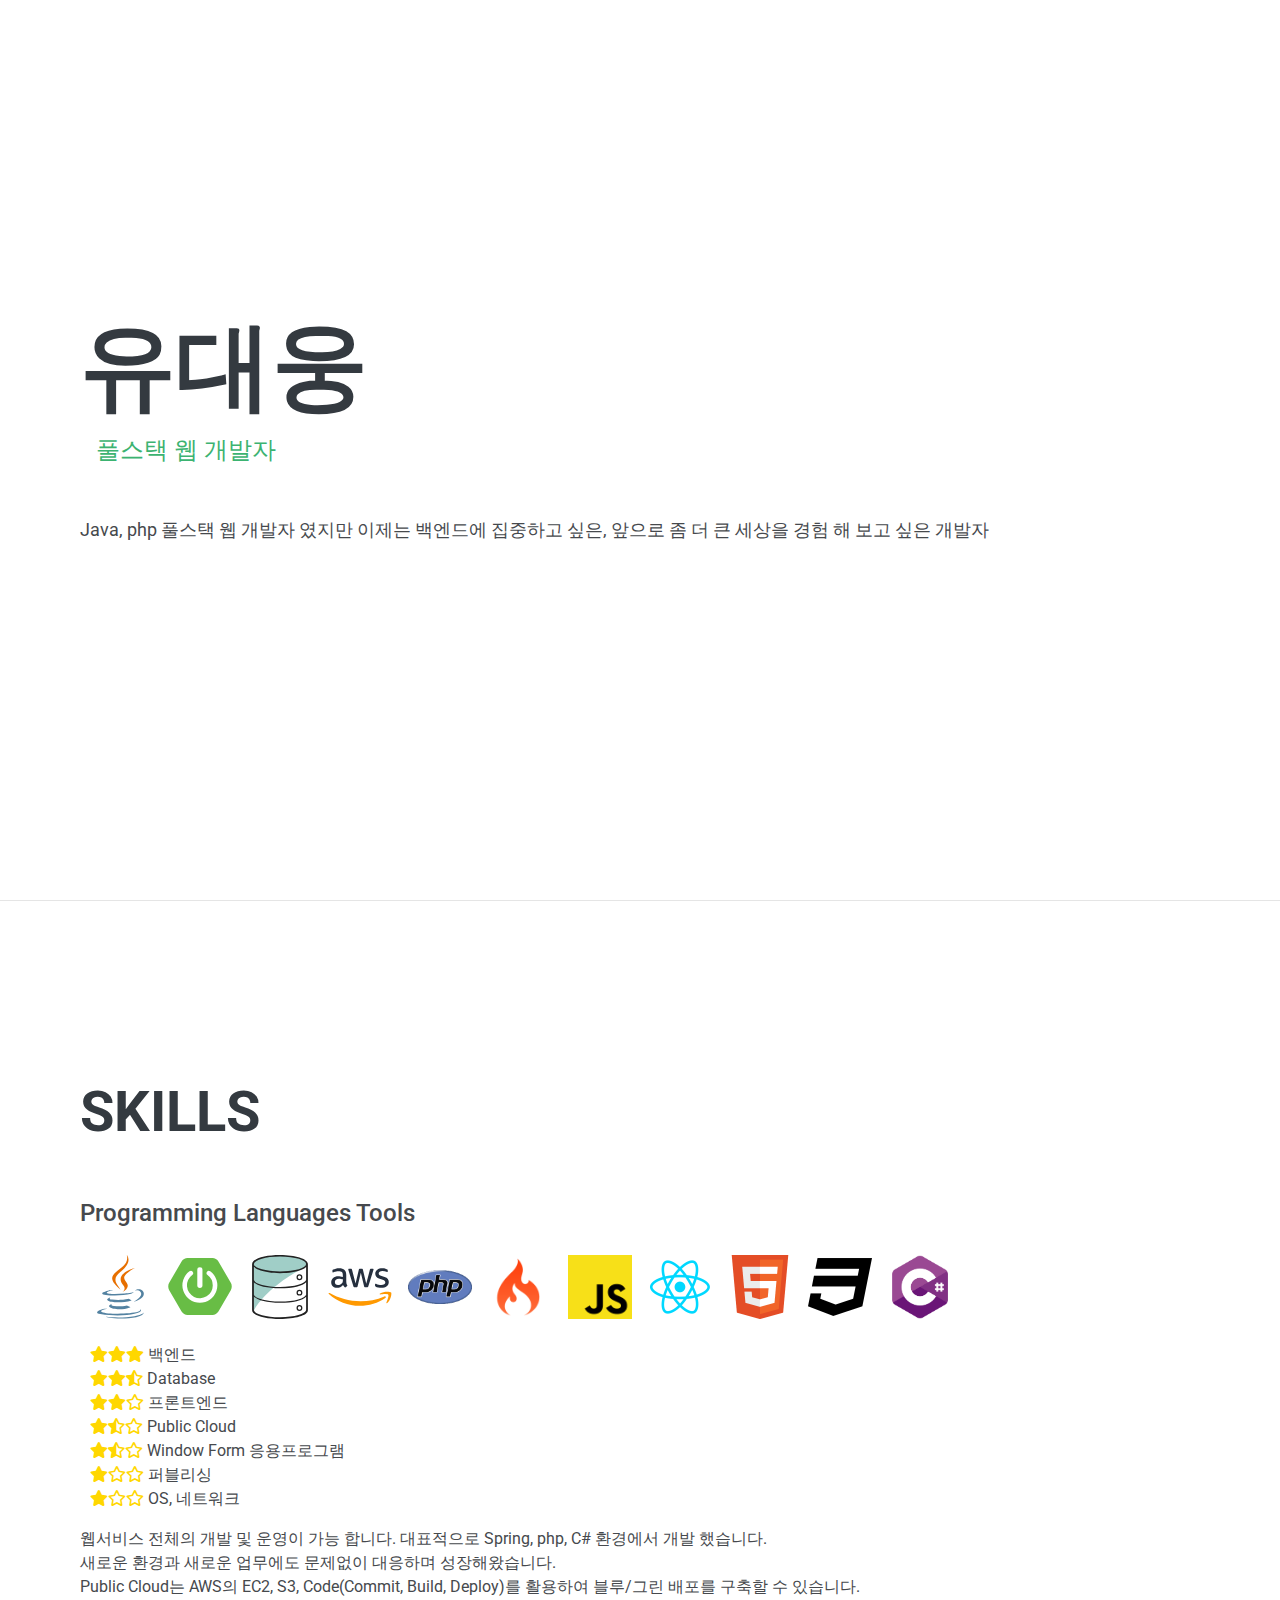
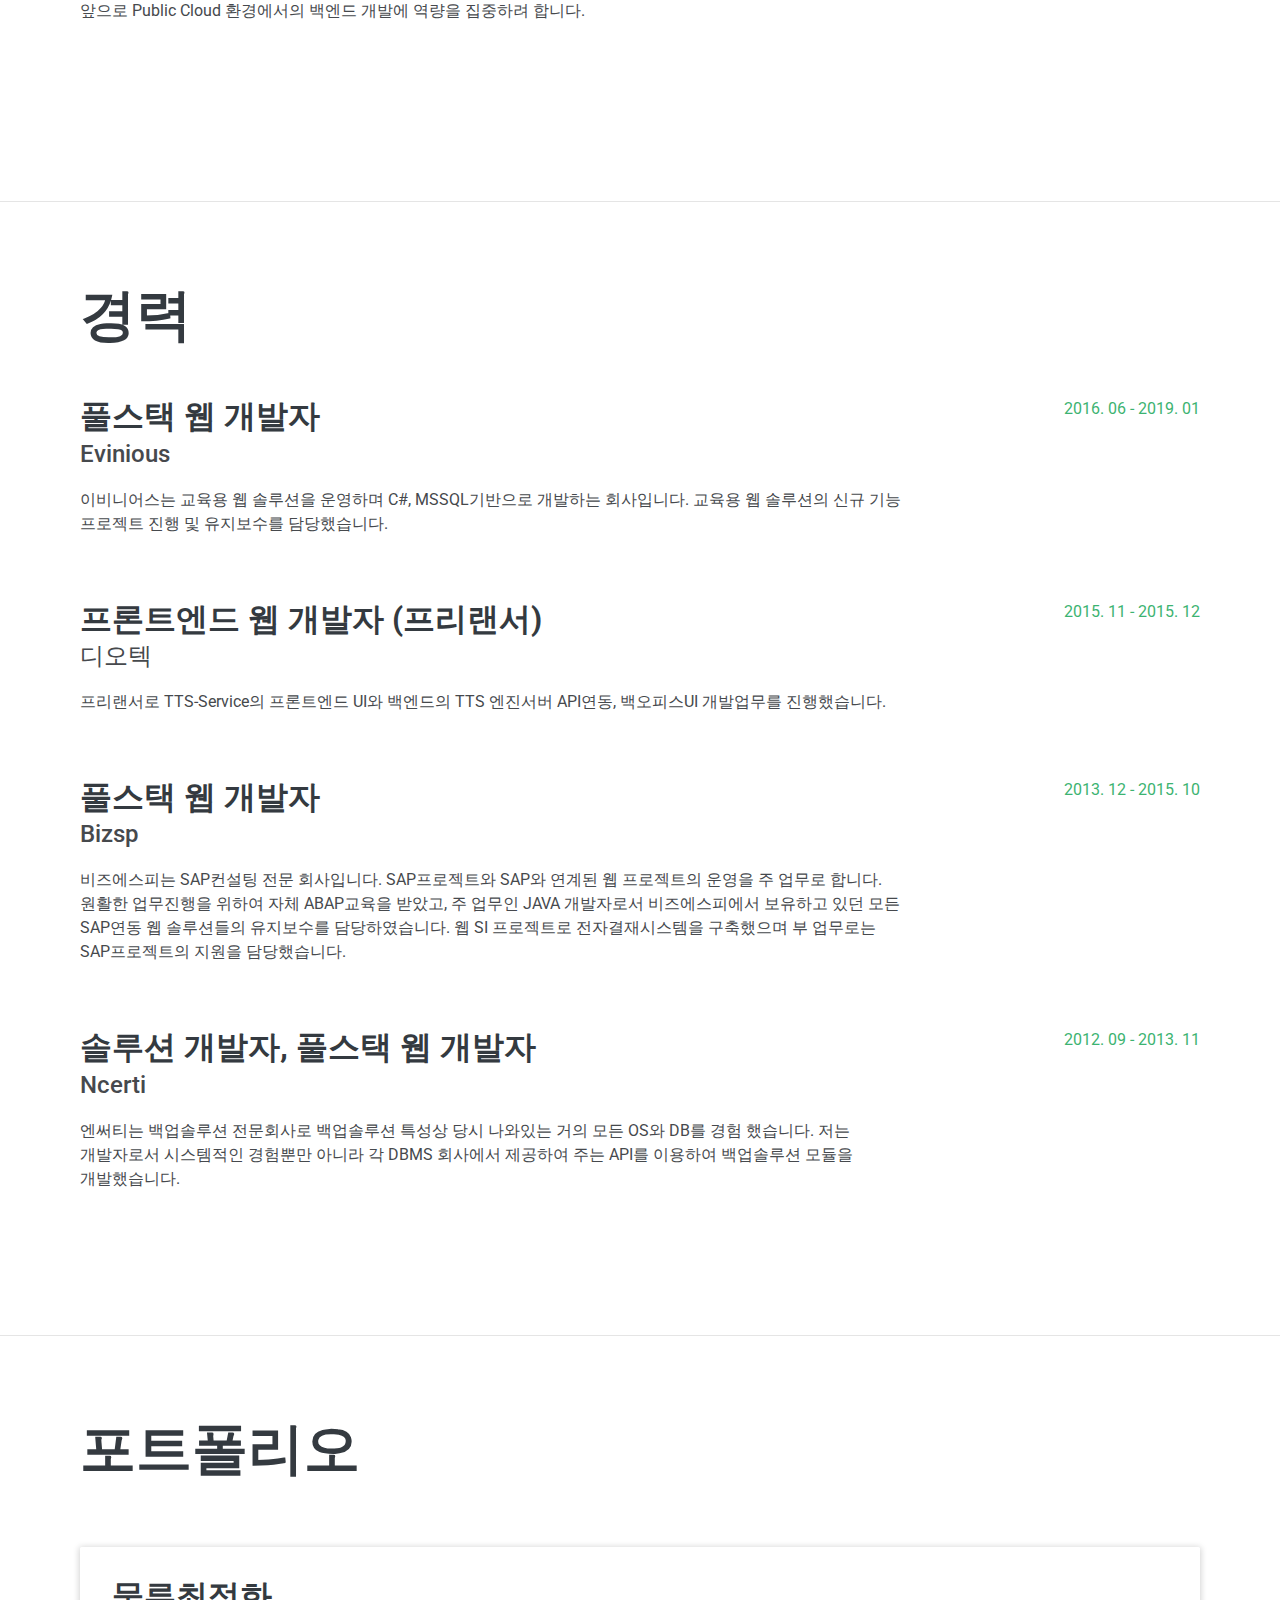
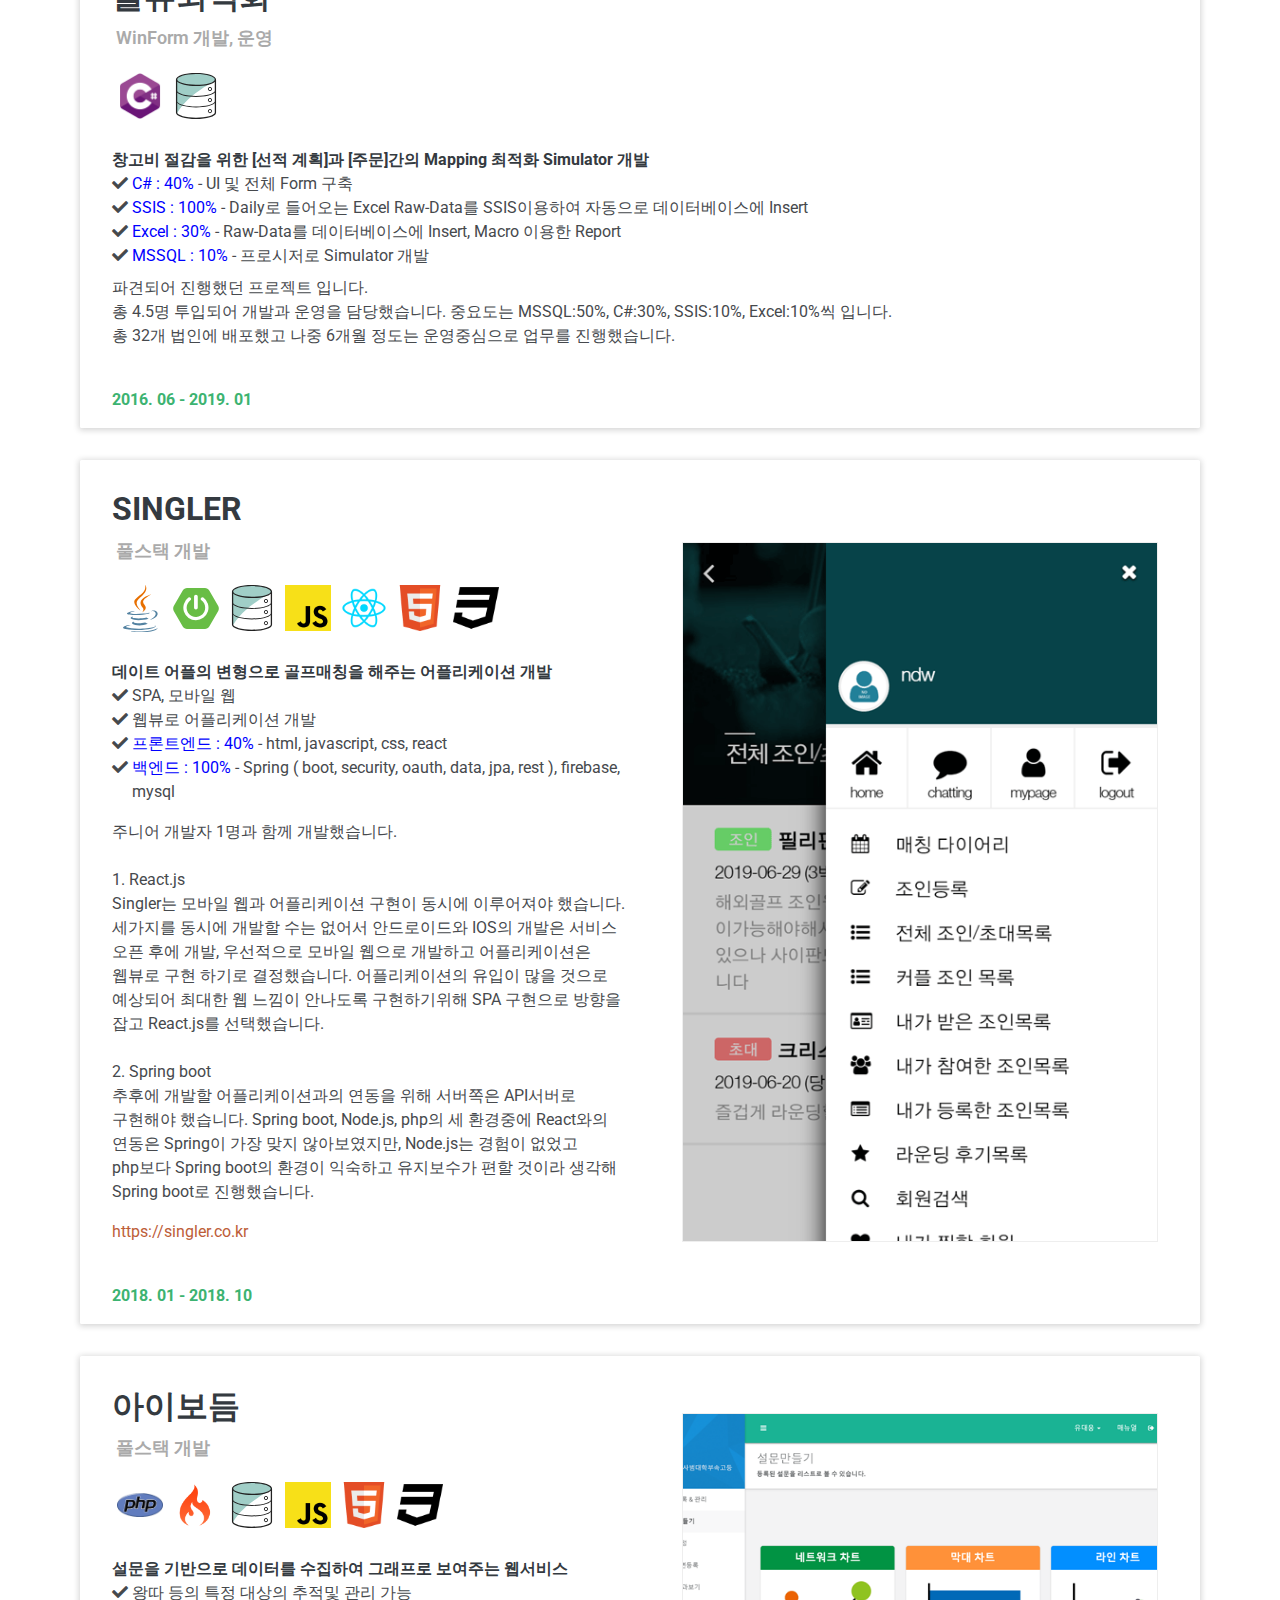
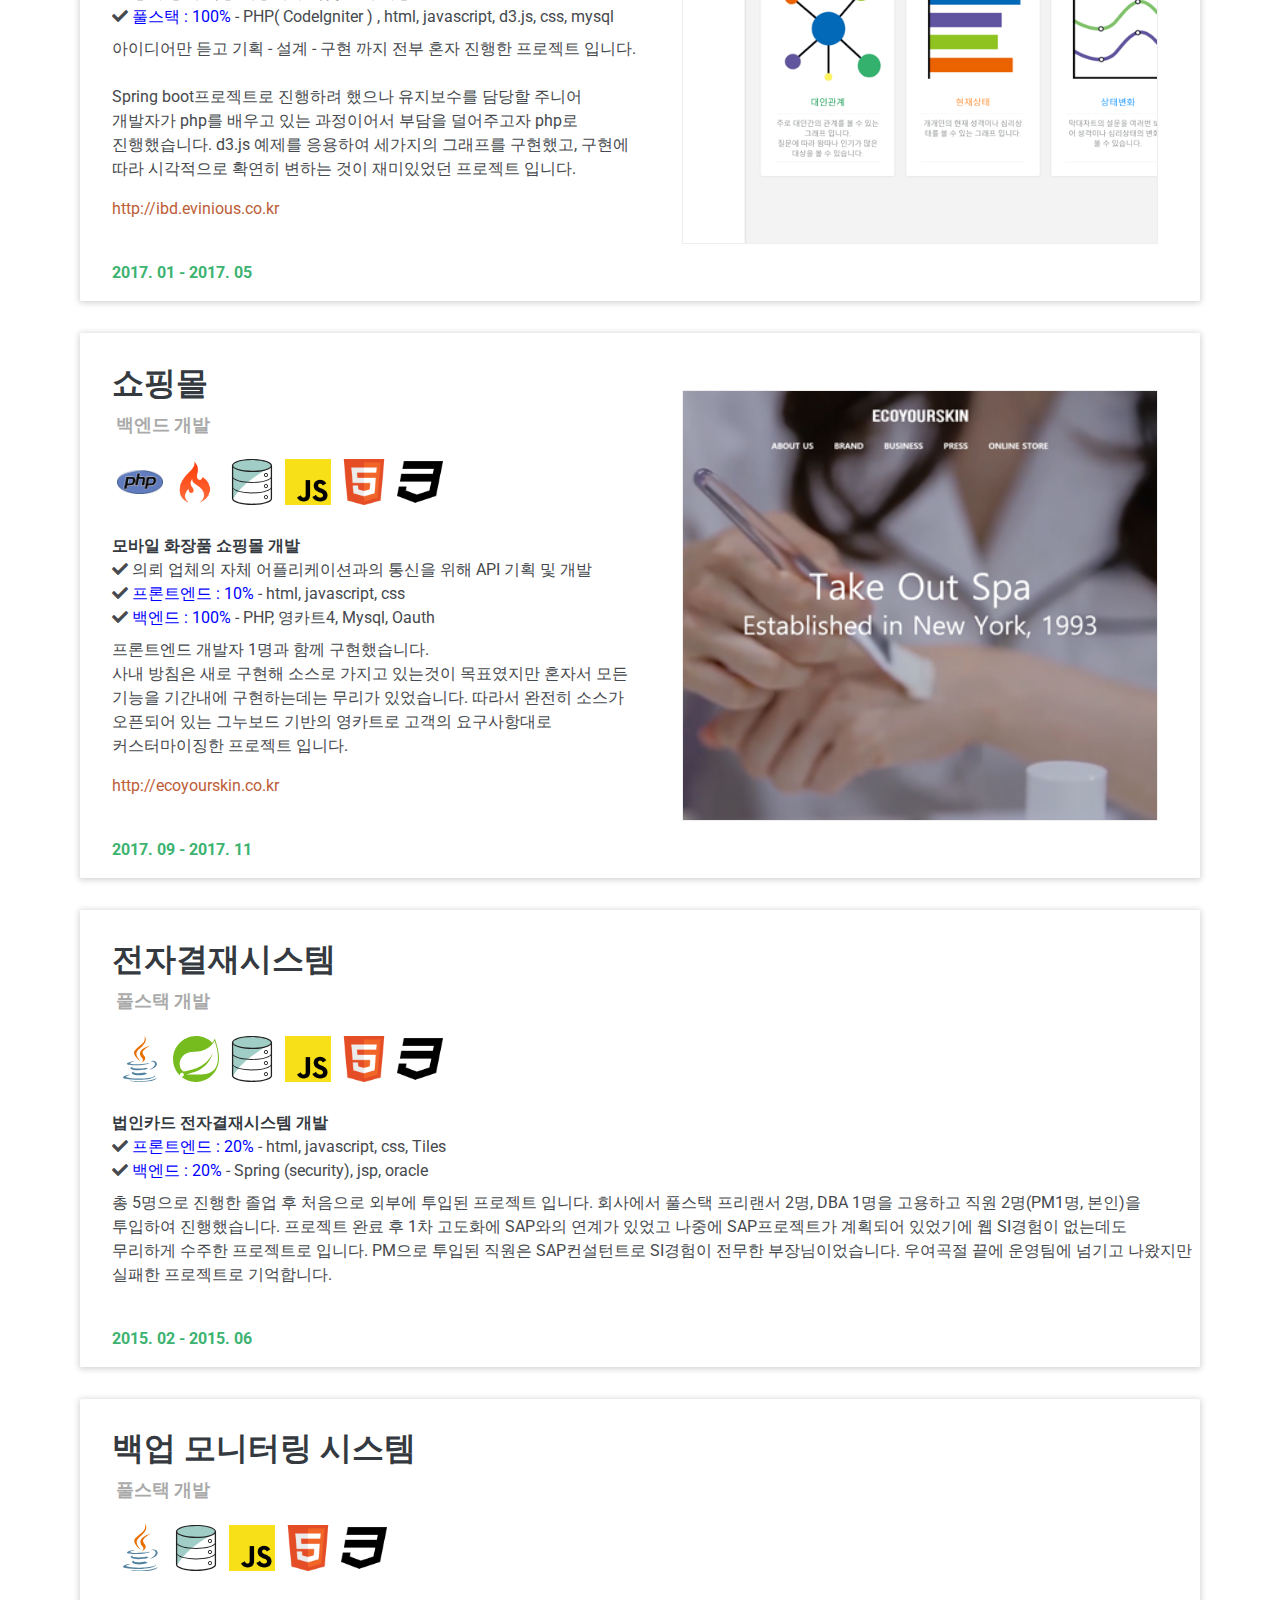
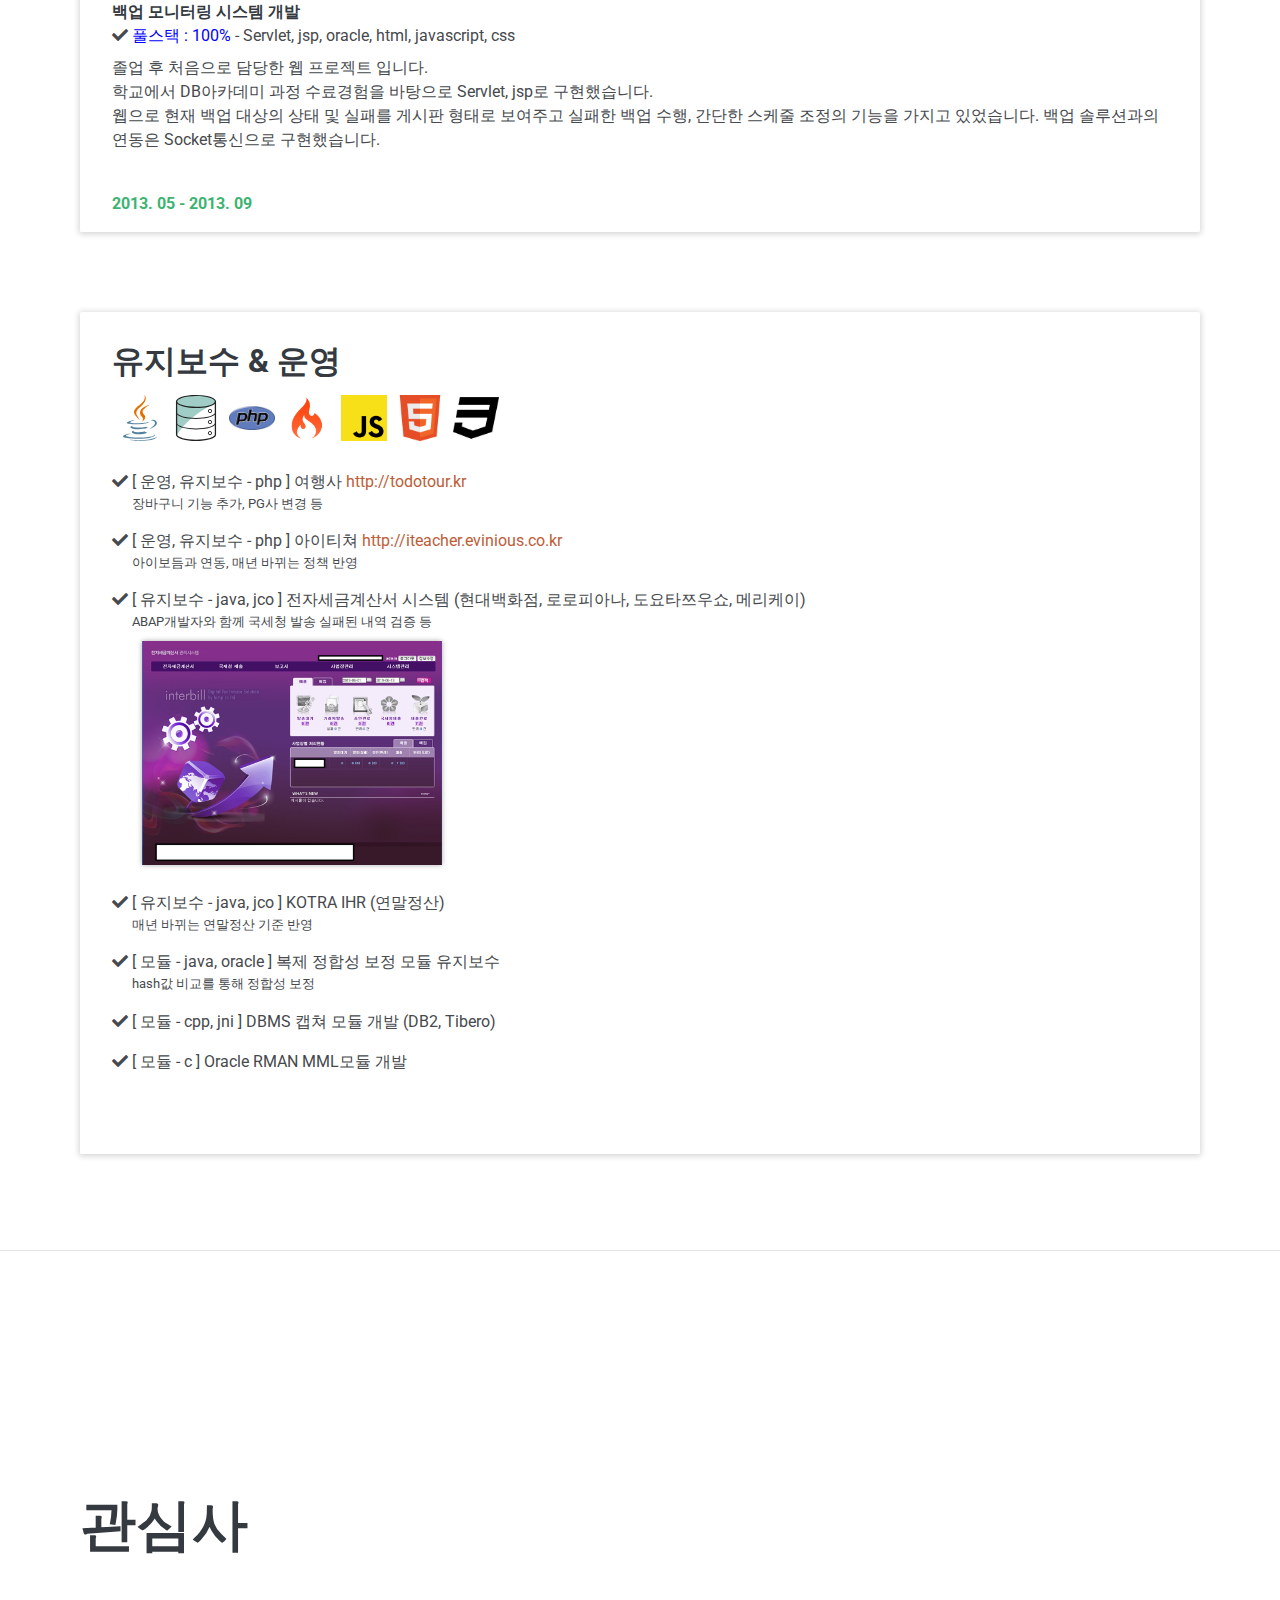
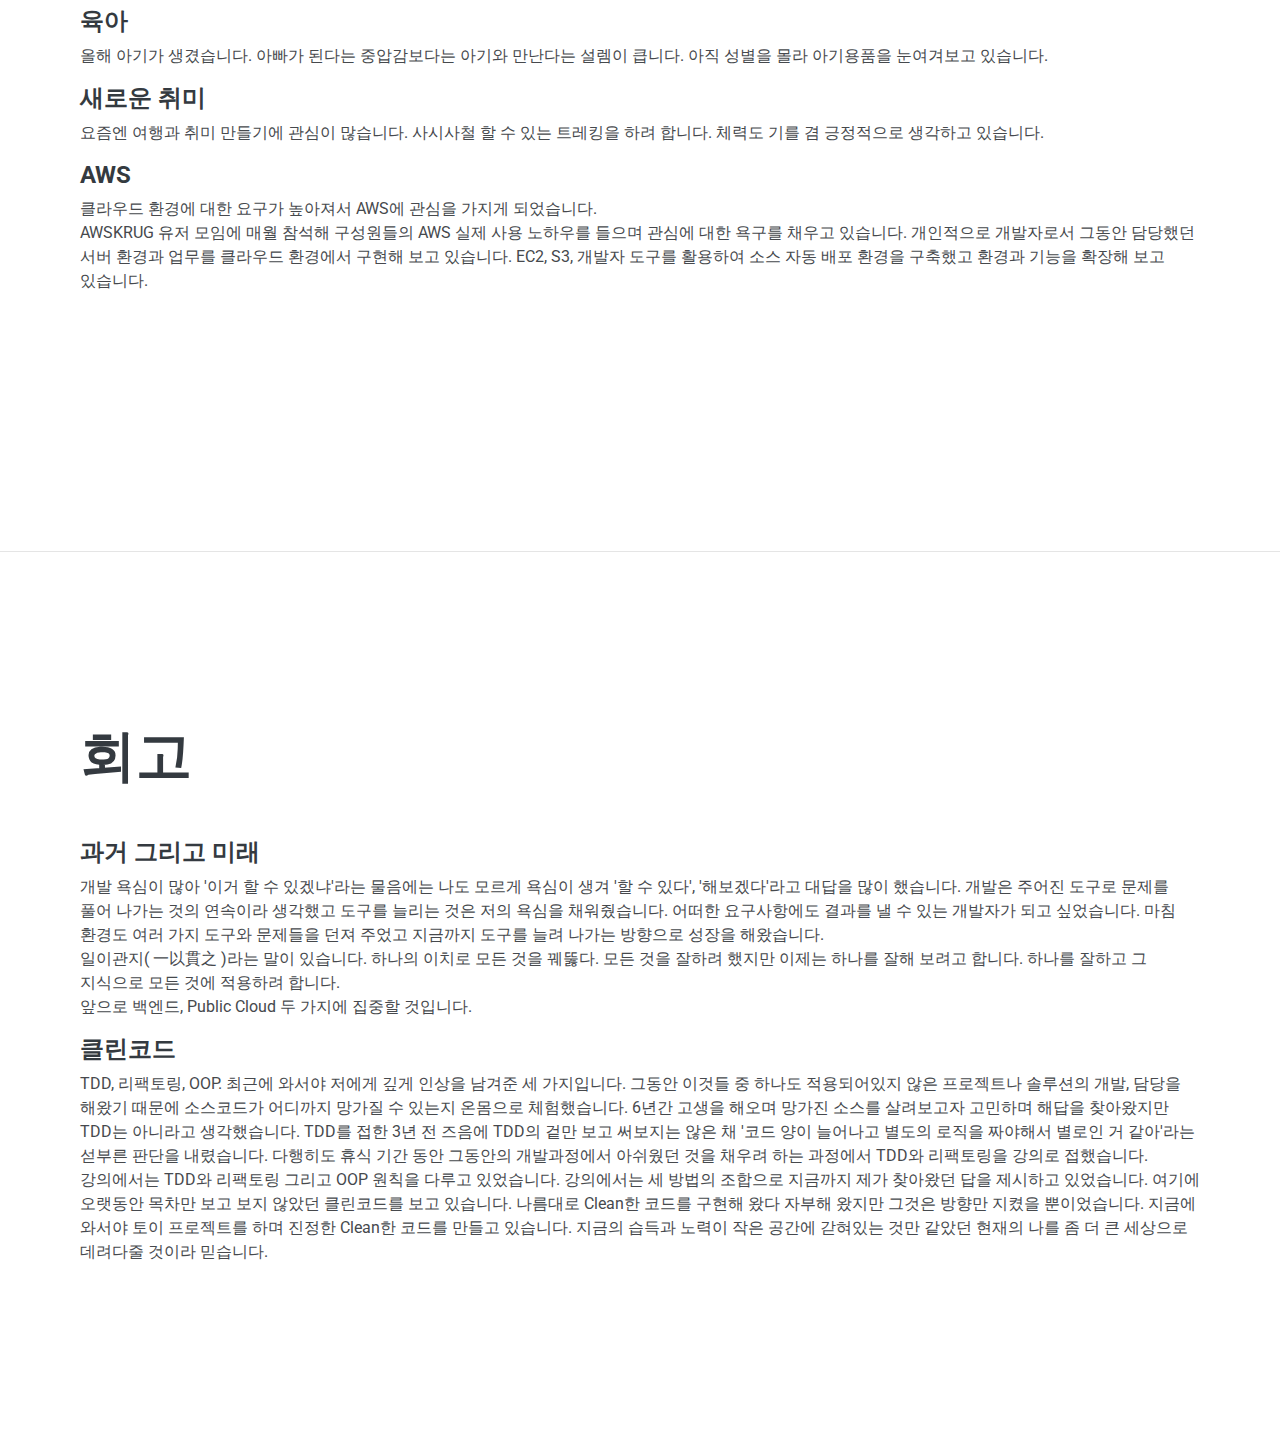
==== indexPDF.html @ 07f05572 "first commit" ====
<!DOCTYPE html>
<html lang="en">

<head>

  <meta charset="utf-8">
  <meta name="viewport" content="width=device-width, initial-scale=1, shrink-to-fit=no">
  <meta name="description" content="">
  <meta name="author" content="">

  <title>Portfolio</title>

  <!-- Bootstrap core CSS -->
  <link href="vendor/bootstrap/css/bootstrap.min.css" rel="stylesheet">

  <!-- Custom fonts for this template -->
  <link href="vendor/fontawesome-free/css/all.min.css" rel="stylesheet">

  <!-- Custom styles for this template -->
  <link href="css/resume.css?20190628" rel="stylesheet">

</head>
<style>
section.resume-section{
  margin: 0 auto;
}
.year{
  display: none !important;
}
.pull-left:before, .pull-right:before{
  display: none;
}
.portfolio-img-wrap div {
    height: 84%;
    width: 90%;
}
</style>

<body id="page-top" style="padding: 0;">

<div class="container-fluid p-0">
    <section class="resume-section p-3 p-lg-5 d-flex align-items-center" id="about">
      <div class="w-100">
        <h1 class="">유대웅</h1>
        <div class="subheading mb-5 ml-3">
		      <span class="text-primary">풀스택 웹 개발자</span>
        </div>
        <p class="lead mb-5">
          <!--언어를 가리지 않는 풀스택 개발자 였지만 이제는 백엔드에 집중하고 싶은, 앞으로 좀 더 큰 세상을 맛보고 싶은 개발자-->
          Java, php 풀스택 웹 개발자 였지만 이제는 백엔드에 집중하고 싶은, 앞으로 좀 더 큰 세상을 경험 해 보고 싶은 개발자
        </p>
        <!--
        <p class="sub mb-5 text-line-through_tmp">
          술 한잔 마셨습니다... 버그가 조금은 있을 수 있습니다. <br/>
          하지만 유대웅 하나만 기억해 주세요. 진심을 다해 전합니다. <br/>
          결과가 별로일 수는 없을 겁니다. 밤낮으로 고민하고 개발 해왔습니다... <br/>
          최선을 다했고 열심히 했습니다. 저의 진심이 느껴지길 바랍니다. <br/>
          고맙습니다...
        </p>
        
        <div class="social-icons">
          <a href="https://github.com/medduu" target="_blank">
            <i class="fab fa-github"></i>
          </a>
        </div>
        -->
      </div>
    </section>

    <hr class="m-0">

    <section class="resume-section p-3 p-lg-5 d-flex align-items-center" id="skills">
      <div class="w-100">
        <h2 class="mb-5">Skills</h2>

        <div class="subheading mb-3">Programming Languages Tools</div>
        <ul class="list-inline dev-icons">
          <li class="toolTip" data-toggle="tooltip" data-placement="bottom" title="Java">
              <div style="background: url('img/skills/java.svg') no-repeat;"></div>
          </li>
          <li class="toolTip" data-toggle="tooltip" data-placement="bottom" title="Spring Boot">			
            <div style="background: url('img/skills/spring-boot.svg') no-repeat;"></div>
          </li>
          <li class="toolTip" data-toggle="tooltip" data-placement="bottom" title="database (RDB)">
            <div style="background: url('img/skills/database.svg') no-repeat;"></div>
          </li>
          <li class="toolTip" data-toggle="tooltip" data-placement="bottom" title="aws">
            <div style="background: url('img/skills/aws.svg') no-repeat;"></div>
          </li> 
          <li class="toolTip" data-toggle="tooltip" data-placement="bottom" title="php">
            <div style="background: url('img/skills/php.png') no-repeat;"></div>
          </li>
          <li class="toolTip" data-toggle="tooltip" data-placement="bottom" title="CodeIgniter (php framework)">
            <div style="background: url('img/skills/codeigniter.png') no-repeat;"></div>
          </li>
          <li class="toolTip" data-toggle="tooltip" data-placement="bottom" title="javascript">
            <div style="background: url('img/skills/javascript.png') no-repeat;"></div>
          </li>
          <li class="toolTip" data-toggle="tooltip" data-placement="bottom" title="react">
            <div style="background: url('img/skills/Reactjs.png') no-repeat;"></div>
          </li>
          <li class="toolTip" data-toggle="tooltip" data-placement="bottom" title="html">
            <div style="background: url('img/skills/HTML5.png') no-repeat;"></div>
          </li>
          <li class="toolTip" data-toggle="tooltip" data-placement="bottom" title="css">
            <div style="background: url('img/skills/css.png') no-repeat;"></div>
          </li>
          <li class="toolTip" data-toggle="tooltip" data-placement="bottom" title="C#">
            <div style="background: url('img/skills/CSharp.png') no-repeat;"></div>
          </li>
        </ul>
	
		<ul class="fa-ul" style="margin-left:10px;">
      <li>
        <span class="star-point"><i class="fa fa-star"></i><i class="fa fa-star"></i><i class="fa fa-star"></i></span>
        백엔드
      </li>
      <li>
        <span class="star-point"><i class="fa fa-star"></i><i class="fa fa-star"></i><i class="fa fa-star-half-alt"></i></span>
        Database
      </li>
      <li>
        <span class="star-point"><i class="fa fa-star"></i><i class="fa fa-star"></i><i class="far fa-star"></i></span>
        프론트엔드
      </li>
      <li>
        <span class="star-point"><i class="fa fa-star"></i><i class="fa fa-star-half-alt"></i><i class="far fa-star"></i></span>
        Public Cloud
      </li>
      <li>
        <span class="star-point"><i class="fa fa-star"></i><i class="fa fa-star-half-alt"></i><i class="far fa-star"></i></span>
        Window Form 응용프로그램
      </li>
      <li>
        <span class="star-point"><i class="fa fa-star"></i><i class="far fa-star"></i><i class="far fa-star"></i></span>
        퍼블리싱
      </li>
      <li>
        <span class="star-point"><i class="fa fa-star"></i><i class="far fa-star"></i><i class="far fa-star"></i></span>
        OS, 네트워크
      </li>
    </ul>

    <div>
      웹서비스 전체의 개발 및 운영이 가능 합니다. 대표적으로 Spring, php, C# 환경에서 개발 했습니다.<br/>
      새로운 환경과 새로운 업무에도 문제없이 대응하며 성장해왔습니다.<br/>
      Public Cloud는 AWS의 EC2, S3, Code(Commit, Build, Deploy)를 활용하여 블루/그린 배포를 구축할 수 있습니다. <br/>
      앞으로 Public Cloud 환경에서의 백엔드 개발에 역량을 집중하려 합니다.
    </div>
			
		<!--<ul class="fa-ul" style="margin-left:10px;">
          <li>
            백엔드 개발
			<span class="star-point"><i class="fa fa-star"></i><i class="fa fa-star"></i><i class="fa fa-star"></i></span>
		  </li>
		  <li>
            Database 개발
			<span class="star-point"><i class="fa fa-star"></i><i class="fa fa-star"></i><i class="fa fa-star-half-alt"></i></span>
		  </li>
		  <li>
            프론트엔드 개발
			<span class="star-point"><i class="fa fa-star"></i><i class="fa fa-star"></i><i class="far fa-star"></i></span>
		  </li>
		  <li>
            퍼블리싱
			<span class="star-point"><i class="fa fa-star"></i><i class="far fa-star"></i><i class="far fa-star"></i></span>
		  </li>
		  <li>
            OS, 네트워크
			<span class="star-point"><i class="fa fa-star"></i><i class="far fa-star"></i><i class="far fa-star"></i></span>
		  </li>
        </ul>-->
      </div>
    </section>
	
	<hr class="m-0">

    <section class="resume-section p-3 p-lg-5 d-flex justify-content-center" id="experience">
      <div class="w-100">
        <h2 class="mb-5">경력</h2>

        <div class="resume-item d-flex flex-column flex-md-row justify-content-between mb-5">
          <div class="resume-content">
            <h3 class="mb-0">풀스택 웹 개발자</h3>
            <div class="subheading mb-3">Evinious</div>
            <p>
            이비니어스는 교육용 웹 솔루션을 운영하며 C#, MSSQL기반으로 개발하는 회사입니다. 교육용 웹 솔루션의 신규 기능 프로젝트 진행 및 유지보수를 담당했습니다.
            </p>
          </div>
          <div class="resume-date text-md-right">
            <span class="text-primary">2016. 06 - 2019. 01</span>
          </div>
        </div>
		
		    <div class="resume-item d-flex flex-column flex-md-row justify-content-between mb-5">
          <div class="resume-content">
            <h3 class="mb-0">프론트엔드 웹 개발자 (프리랜서)</h3>
            <div class="subheading mb-3">디오텍</div>
            <p>프리랜서로 TTS-Service의 프론트엔드 UI와 백엔드의 TTS 엔진서버 API연동, 백오피스UI 개발업무를 진행했습니다.
            </p>
          </div>
          <div class="resume-date text-md-right">
            <span class="text-primary">2015. 11 - 2015. 12</span>
          </div>
        </div>

        <div class="resume-item d-flex flex-column flex-md-row justify-content-between mb-5">
          <div class="resume-content">
            <h3 class="mb-0">풀스택 웹 개발자</h3>
            <div class="subheading mb-3">Bizsp</div>
            <p>
            비즈에스피는 SAP컨설팅 전문 회사입니다. 
            SAP프로젝트와 SAP와 연계된 웹 프로젝트의 운영을 주 업무로 합니다. 
            원활한 업무진행을 위하여 자체 ABAP교육을 받았고, 주 업무인 JAVA 개발자로서 비즈에스피에서 보유하고 있던 모든 SAP연동 웹 솔루션들의 유지보수를 담당하였습니다. 
            웹 SI 프로젝트로 전자결재시스템을 구축했으며 부 업무로는 SAP프로젝트의 지원을 담당했습니다.
            </p>
          </div>
          <div class="resume-date text-md-right">
            <span class="text-primary">2013. 12 - 2015. 10</span>
          </div>
        </div>

        <div class="resume-item d-flex flex-column flex-md-row justify-content-between mb-5">
          <div class="resume-content">
            <h3 class="mb-0">솔루션 개발자, 풀스택 웹 개발자</h3>
            <div class="subheading mb-3">Ncerti</div>
            <p>
            엔써티는 백업솔루션 전문회사로 백업솔루션 특성상 당시 나와있는 거의 모든 OS와 DB를 경험 했습니다. 
            저는 개발자로서 시스템적인 경험뿐만 아니라 각 DBMS 회사에서 제공하여 주는 API를 이용하여 백업솔루션 모듈을 개발했습니다. 
            </p>
          </div>
          <div class="resume-date text-md-right">
            <span class="text-primary">2012. 09 - 2013. 11</span>
          </div>
        </div>
      </div>

    </section>
	
    <hr class="m-0">

    <section class="resume-section p-3 p-lg-5 d-flex align-items-center portfolio" id="portfolio">
      <div class="w-100">
        <h2 class="mb-5">포트폴리오</h2>
        <div class="row">
          <div class="year">
              <span>2019</span>
          </div>
          <!-- Portfolio Item 4 -->
          <div id="portfolio-Simul" class="col-xl-12 pull-left">
            <div class="portfolio-item mx-auto" data-toggle="modal" data-target="#portfolioSimul">
              <div class="portfolio-title-wrap">
                <h3>물류최적화</h3>
                <div class="lead mb-3 ml-1">WinForm 개발, 운영</div>
                <ul class="list-inline dev-icons">                  
                  <li class="toolTip" data-toggle="tooltip" data-placement="bottom" title="C#">
                    <div style="background: url('img/skills/CSharp.png') no-repeat;"></div>
                  </li>
                  <li class="toolTip" data-toggle="tooltip" data-placement="bottom" title="database (RDB)">
                    <div style="background: url('img/skills/database.svg') no-repeat;"></div>
                  </li>
                </ul>
                <span class="text-primary portfolio-date">2016. 06 - 2019. 01</span>
                <div class="modal-text mb-5">
                    <div><strong>창고비 절감을 위한 [선적 계획]과 [주문]간의 Mapping 최적화 Simulator 개발</strong></div>
                    <div class="modal-text-tab"><i class="fa fa-check"></i> <font color="blue">C# : 40%</font> - UI 및 전체 Form 구축</div>
                    <div class="modal-text-tab"><i class="fa fa-check"></i> <font color="blue">SSIS : 100%</font> - Daily로 들어오는 Excel Raw-Data를 SSIS이용하여 자동으로 데이터베이스에 Insert</div>
                    <div class="modal-text-tab"><i class="fa fa-check"></i> <font color="blue">Excel : 30%</font> - Raw-Data를 데이터베이스에 Insert, Macro 이용한 Report</div>
                    <div class="modal-text-tab"><i class="fa fa-check"></i> <font color="blue">MSSQL : 10%</font> - 프로시저로 Simulator 개발</div>
                    <div class="mt-2">
                      파견되어 진행했던 프로젝트 입니다.<br/>
                      총 4.5명 투입되어 개발과 운영을 담당했습니다. 
                      중요도는 MSSQL:50%, C#:30%, SSIS:10%, Excel:10%씩 입니다.<br/>
                      총 32개 법인에 배포했고 나중 6개월 정도는 운영중심으로 업무를 진행했습니다.
                    </div>
                  </div>
              </div>
            </div>
          </div>
          <div class="year">
              <span>2018</span>
          </div>
          <!-- Portfolio Item 1 -->
          <div class="col-xl-12 pull-right">
            <div class="portfolio-item mx-auto" data-toggle="modal" data-target="#portfolioSingler">
              <div class="portfolio-title-wrap">
                <h3>Singler</h3>
                <div class="lead mb-3 ml-1">풀스택 개발</div>                
                <ul class="list-inline dev-icons">
                  <li class="toolTip" data-toggle="tooltip" data-placement="bottom" title="Java">
                      <div style="background: url('img/skills/java.svg') no-repeat;"></div>
                  </li>
                  <li class="toolTip" data-toggle="tooltip" data-placement="bottom" title="Spring Boot">			
                    <div style="background: url('img/skills/spring-boot.svg') no-repeat;"></div>
                  </li>
                  <li class="toolTip" data-toggle="tooltip" data-placement="bottom" title="database (RDB)">
                    <div style="background: url('img/skills/database.svg') no-repeat;"></div>
                  </li>
                  <li class="toolTip" data-toggle="tooltip" data-placement="bottom" title="javascript">
                    <div style="background: url('img/skills/javascript.png') no-repeat;"></div>
                  </li>
                  <li class="toolTip" data-toggle="tooltip" data-placement="bottom" title="react">
                    <div style="background: url('img/skills/Reactjs.png') no-repeat;"></div>
                  </li>
                  <li class="toolTip" data-toggle="tooltip" data-placement="bottom" title="html">
                    <div style="background: url('img/skills/HTML5.png') no-repeat;"></div>
                  </li>
                  <li class="toolTip" data-toggle="tooltip" data-placement="bottom" title="css">
                    <div style="background: url('img/skills/css.png') no-repeat;"></div>
                  </li>
                </ul>
                <span class="text-primary portfolio-date">2018. 01 - 2018. 10</span>
                <div class="modal-text mb-5">
                    <div><strong>데이트 어플의 변형으로 골프매칭을 해주는 어플리케이션 개발</strong></div>
                    <div class="modal-text-tab"><i class="fa fa-check"></i> SPA, 모바일 웹</div>
                    <div class="modal-text-tab"><i class="fa fa-check"></i> 웹뷰로 어플리케이션 개발</div>
                    <div class="modal-text-tab"><i class="fa fa-check"></i> <font color="blue">프론트엔드 : 40%</font> - html, javascript, css, react</div>
                    <div class="modal-text-tab"><i class="fa fa-check"></i> <font color="blue">백엔드 : 100%</font> - Spring ( boot, security, oauth, data, jpa, rest ), firebase, mysql</div>
                    <div class="mt-3">
                      주니어 개발자 1명과 함께 개발했습니다.<br/>
                      <br/>
                      1. React.js<br/>
                      Singler는 모바일 웹과 어플리케이션 구현이 동시에 이루어져야 했습니다.
                      세가지를 동시에 개발할 수는 없어서 안드로이드와 IOS의 개발은 서비스 오픈 후에 개발, 
                      우선적으로 모바일 웹으로 개발하고 어플리케이션은 웹뷰로 구현 하기로 결정했습니다.
                      어플리케이션의 유입이 많을 것으로 예상되어 최대한 웹 느낌이 안나도록 구현하기위해 SPA 구현으로 방향을 잡고 React.js를 선택했습니다.<br/>
                      <br/>
                      2. Spring boot<br/>
                      추후에 개발할 어플리케이션과의 연동을 위해 서버쪽은 API서버로 구현해야 했습니다.
                      Spring boot, Node.js, php의 세 환경중에 React와의 연동은 Spring이 가장 맞지 않아보였지만, 
                      Node.js는 경험이 없었고 php보다 Spring boot의 환경이 익숙하고 유지보수가 편할 것이라 생각해 Spring boot로 진행했습니다.
                    </div>
                    <div class="mt-3">
                      <a href="https://singler.co.kr" target="_blank">https://singler.co.kr</a>
                    </div>
                  </div>
              </div>
              <div class="portfolio-img-wrap">
                <div style="background: url(img/portfolio/singler.png) no-repeat;"></div>
              </div>
            </div>
          </div>
          <div class="year">
              <span>2017</span>
          </div>
          <!-- Portfolio Item 2 -->
          <div class="col-xl-12 pull-left">
            <div class="portfolio-item mx-auto" data-toggle="modal" data-target="#portfolioIbd">
              <div class="portfolio-title-wrap">
                <h3>아이보듬</h3>
                <div class="lead mb-3 ml-1">풀스택 개발</div>
                <ul class="list-inline dev-icons">
                  <li class="toolTip" data-toggle="tooltip" data-placement="bottom" title="php">
                    <div style="background: url('img/skills/php.png') no-repeat;"></div>
                  </li>
                  <li class="toolTip" data-toggle="tooltip" data-placement="bottom" title="CodeIgniter (php framework)">
                    <div style="background: url('img/skills/codeigniter.png') no-repeat;"></div>
                  </li>
                  <li class="toolTip" data-toggle="tooltip" data-placement="bottom" title="database (RDB)">
                    <div style="background: url('img/skills/database.svg') no-repeat;"></div>
                  </li>
                  <li class="toolTip" data-toggle="tooltip" data-placement="bottom" title="javascript">
                    <div style="background: url('img/skills/javascript.png') no-repeat;"></div>
                  </li>
                  <li class="toolTip" data-toggle="tooltip" data-placement="bottom" title="html">
                    <div style="background: url('img/skills/HTML5.png') no-repeat;"></div>
                  </li>
                  <li class="toolTip" data-toggle="tooltip" data-placement="bottom" title="css">
                    <div style="background: url('img/skills/css.png') no-repeat;"></div>
                  </li>
                </ul>
                <span class="text-primary portfolio-date">2017. 01 - 2017. 05</span>
                <div class="modal-text mb-5">
                    <div><strong>설문을 기반으로 데이터를 수집하여 그래프로 보여주는 웹서비스</strong></div>
                    <div class="modal-text-tab"><i class="fa fa-check"></i> 왕따 등의 특정 대상의 추적및 관리 가능</div>
                    <div class="modal-text-tab"><i class="fa fa-check"></i><font color="blue"> 풀스택 : 100%</font> - PHP( CodeIgniter ) , html, javascript, d3.js, css, mysql</div>
                    <div class="mt-2">
                      아이디어만 듣고 기획 - 설계 - 구현 까지 전부 혼자 진행한 프로젝트 입니다. <br/>
                      <br/>
                      Spring boot프로젝트로 진행하려 했으나 유지보수를 담당할 주니어 개발자가 php를 배우고 있는 과정이어서 부담을 덜어주고자 php로 진행했습니다.
                      d3.js 예제를 응용하여 세가지의 그래프를 구현했고, 구현에 따라 시각적으로 확연히 변하는 것이 재미있었던 프로젝트 입니다.
                    </div>
                    <div class="mt-3">
                      <a href="http://ibd.evinious.co.kr" target="_black">http://ibd.evinious.co.kr</a>
                    </div>
                  </div>
              </div>
              <div class="portfolio-img-wrap">
                  <div style="background: url(img/portfolio/ibd.png) no-repeat;"></div>
                </div>
            </div>
          </div>          
          <!-- Portfolio Item 3 -->
          <div class="col-xl-12 pull-right">
            <div class="portfolio-item mx-auto" data-toggle="modal" data-target="#portfolioEco">
              <div class="portfolio-title-wrap">
                <h3>쇼핑몰</h3>
                <div class="lead mb-3 ml-1">백엔드 개발</div>
                <ul class="list-inline dev-icons">
                  <li class="toolTip" data-toggle="tooltip" data-placement="bottom" title="php">
                    <div style="background: url('img/skills/php.png') no-repeat;"></div>
                  </li>
                  <li class="toolTip" data-toggle="tooltip" data-placement="bottom" title="CodeIgniter (php framework)">
                    <div style="background: url('img/skills/codeigniter.png') no-repeat;"></div>
                  </li>
                  <li class="toolTip" data-toggle="tooltip" data-placement="bottom" title="database (RDB)">
                    <div style="background: url('img/skills/database.svg') no-repeat;"></div>
                  </li>
                  <li class="toolTip" data-toggle="tooltip" data-placement="bottom" title="javascript">
                    <div style="background: url('img/skills/javascript.png') no-repeat;"></div>
                  </li>
                  <li class="toolTip" data-toggle="tooltip" data-placement="bottom" title="html">
                    <div style="background: url('img/skills/HTML5.png') no-repeat;"></div>
                  </li>
                  <li class="toolTip" data-toggle="tooltip" data-placement="bottom" title="css">
                    <div style="background: url('img/skills/css.png') no-repeat;"></div>
                  </li>
                </ul>
                <span class="text-primary portfolio-date">2017. 09 - 2017. 11</span>
                <div class="modal-text mb-5">
                    <div><strong>모바일 화장품 쇼핑몰 개발</strong></div>
                    <div class="modal-text-tab"><i class="fa fa-check"></i> 의뢰 업체의 자체 어플리케이션과의 통신을 위해 API 기획 및 개발</div>
                    <div class="modal-text-tab"><i class="fa fa-check"></i> <font color="blue">프론트엔드 : 10%</font> - html, javascript, css</div>
                    <div class="modal-text-tab"><i class="fa fa-check"></i> <font color="blue">백엔드 : 100%</font> - PHP, 영카트4, Mysql, Oauth</div>
                    <div class="mt-2">
                      프론트엔드 개발자 1명과 함께 구현했습니다.
                      <br/>
                      사내 방침은 새로 구현해 소스로 가지고 있는것이 목표였지만 혼자서 모든 기능을 기간내에 구현하는데는 무리가 있었습니다.
                      따라서 완전히 소스가 오픈되어 있는 그누보드 기반의 영카트로 고객의 요구사항대로 커스터마이징한 프로젝트 입니다.
                    </div>
                    <div class="mt-3">
                      <a href="http://ecoyourskin.co.kr" target="_black">http://ecoyourskin.co.kr</a>
                    </div>
                  </div>
              </div>
              <div class="portfolio-img-wrap">
                  <div style="background: url(img/portfolio/ecoyourskin.png) no-repeat;"></div>
                </div>
            </div>
          </div>
          <div class="year">
              <span>2016</span>
              <span>2015</span>
          </div>
          <!-- Portfolio Item 5 -->
          <div class="col-xl-12 pull-left">
            <div class="portfolio-item mx-auto" data-toggle="modal" data-target="#portfolioAprv">
              <div class="portfolio-title-wrap">
                <h3>전자결재시스템</h3>
                <div class="lead mb-3 ml-1">풀스택 개발</div>
                <ul class="list-inline dev-icons">
                  <li class="toolTip" data-toggle="tooltip" data-placement="bottom" title="Java">
                      <div style="background: url('img/skills/java.svg') no-repeat;"></div>
                  </li>
                  <li class="toolTip" data-toggle="tooltip" data-placement="bottom" title="Spring Boot">			
                    <div style="background: url('img/skills/spring-3.svg') no-repeat;"></div>
                  </li>
                  <li class="toolTip" data-toggle="tooltip" data-placement="bottom" title="database (RDB)">
                    <div style="background: url('img/skills/database.svg') no-repeat;"></div>
                  </li>
                  <li class="toolTip" data-toggle="tooltip" data-placement="bottom" title="javascript">
                    <div style="background: url('img/skills/javascript.png') no-repeat;"></div>
                  </li>
                  <li class="toolTip" data-toggle="tooltip" data-placement="bottom" title="html">
                    <div style="background: url('img/skills/HTML5.png') no-repeat;"></div>
                  </li>
                  <li class="toolTip" data-toggle="tooltip" data-placement="bottom" title="css">
                    <div style="background: url('img/skills/css.png') no-repeat;"></div>
                  </li>
                </ul>
                <span class="text-primary portfolio-date">2015. 02 - 2015. 06</span>
                <div class="modal-text mb-5">
                    <div><strong>법인카드 전자결재시스템 개발</strong></div>
                    <div class="modal-text-tab"><i class="fa fa-check"></i> <font color="blue">프론트엔드 : 20%</font> - html, javascript, css, Tiles</div>
                    <div class="modal-text-tab"><i class="fa fa-check"></i> <font color="blue">백엔드 : 20%</font> - Spring (security), jsp, oracle</div>
                    <div class="mt-2">
                      총 5명으로 진행한 졸업 후 처음으로 외부에 투입된 프로젝트 입니다. 
                      회사에서 풀스택 프리랜서 2명, DBA 1명을 고용하고 직원 2명(PM1명, 본인)을 투입하여 진행했습니다. 
                      프로젝트 완료 후 1차 고도화에 SAP와의 연계가 있었고 나중에 SAP프로젝트가 계획되어 있었기에 웹 SI경험이 없는데도 무리하게 수주한 프로젝트로 입니다. 
                      PM으로 투입된 직원은 SAP컨설턴트로 SI경험이 전무한 부장님이었습니다. 우여곡절 끝에 운영팀에 넘기고 나왔지만 실패한 프로젝트로 기억합니다.
                    </div>
                  </div>
              </div>
            </div>
          </div>
          <div class="year">
              <span>2014</span>
              <span>2013</span>
          </div>
          <!-- Portfolio Item 5 -->
          <div class="col-xl-12 pull-left">
            <div class="portfolio-item mx-auto" data-toggle="modal" data-target="#portfolioBackup">
              <div class="portfolio-title-wrap">
                <h3>백업 모니터링 시스템</h3>
                <div class="lead mb-3 ml-1">풀스택 개발</div>
                <ul class="list-inline dev-icons">
                  <li class="toolTip" data-toggle="tooltip" data-placement="bottom" title="Java">
                      <div style="background: url('img/skills/java.svg') no-repeat;"></div>
                  </li>
                  <li class="toolTip" data-toggle="tooltip" data-placement="bottom" title="database (RDB)">
                    <div style="background: url('img/skills/database.svg') no-repeat;"></div>
                  </li>
                  <li class="toolTip" data-toggle="tooltip" data-placement="bottom" title="javascript">
                    <div style="background: url('img/skills/javascript.png') no-repeat;"></div>
                  </li>
                  <li class="toolTip" data-toggle="tooltip" data-placement="bottom" title="html">
                    <div style="background: url('img/skills/HTML5.png') no-repeat;"></div>
                  </li>
                  <li class="toolTip" data-toggle="tooltip" data-placement="bottom" title="css">
                    <div style="background: url('img/skills/css.png') no-repeat;"></div>
                  </li>
                </ul>
                <span class="text-primary portfolio-date">2013. 05 - 2013. 09</span>
                <div class="modal-text mb-5">
                    <div><strong>백업 모니터링 시스템 개발</strong></div>
                    <div class="modal-text-tab"><i class="fa fa-check"></i> <font color="blue">풀스택 : 100%</font> - Servlet, jsp, oracle, html, javascript, css</div>
                    <div class="mt-2">
                      졸업 후 처음으로 담당한 웹 프로젝트 입니다.<br/>
                      학교에서 DB아카데미 과정 수료경험을 바탕으로 Servlet, jsp로 구현했습니다.<br/>
                      웹으로 현재 백업 대상의 상태 및 실패를 게시판 형태로 보여주고 실패한 백업 수행, 간단한 스케줄 조정의 기능을 가지고 있었습니다.
                      백업 솔루션과의 연동은 Socket통신으로 구현했습니다.
                    </div>
                  </div>
              </div>
            </div>
          </div>
          
      </div>
      <!-- Portfolio Item 6 -->
      <div class="row">
        <div class="col-xl-12 mt-5">
            <div class="portfolio-item mx-auto" data-toggle="modal" data-target="#portfolioSM">
              <div class="portfolio-title-wrap">
                <h3>유지보수 &amp; 운영</h3>
                <ul class="list-inline dev-icons">
                    <li class="toolTip" data-toggle="tooltip" data-placement="bottom" title="Java">
                        <div style="background: url('img/skills/java.svg') no-repeat;"></div>
                    </li>
                    <li class="toolTip" data-toggle="tooltip" data-placement="bottom" title="database (RDB)">
                      <div style="background: url('img/skills/database.svg') no-repeat;"></div>
                    </li>
                    <li class="toolTip" data-toggle="tooltip" data-placement="bottom" title="php">
                      <div style="background: url('img/skills/php.png') no-repeat;"></div>
                    </li>
                    <li class="toolTip" data-toggle="tooltip" data-placement="bottom" title="CodeIgniter (php framework)">
                      <div style="background: url('img/skills/codeigniter.png') no-repeat;"></div>
                    </li>
                    <li class="toolTip" data-toggle="tooltip" data-placement="bottom" title="javascript">
                      <div style="background: url('img/skills/javascript.png') no-repeat;"></div>
                    </li>
                    <li class="toolTip" data-toggle="tooltip" data-placement="bottom" title="html">
                      <div style="background: url('img/skills/HTML5.png') no-repeat;"></div>
                    </li>
                    <li class="toolTip" data-toggle="tooltip" data-placement="bottom" title="css">
                      <div style="background: url('img/skills/css.png') no-repeat;"></div>
                    </li>
                  </ul>
                  <div class="modal-text mb-5">
                    <div class="mt-3 modal-text-tab">
                      <i class="fa fa-check"></i> [ 운영, 유지보수 - php ] 여행사 <a href="http://todotour.kr" target="_black">http://todotour.kr</a>
                      <div class="small">장바구니 기능 추가, PG사 변경 등</div>
                    </div>
                    <div class="mt-3 modal-text-tab">
                      <i class="fa fa-check"></i> [ 운영, 유지보수 - php ] 아이티쳐 <a href="http://iteacher.evinious.co.kr" target="_black">http://iteacher.evinious.co.kr</a>
                      <div class="small">아이보듬과 연동, 매년 바뀌는 정책 반영</div>
                    </div>
                    <div class="mt-3 modal-text-tab">
                      <i class="fa fa-check"></i> [ 유지보수 - java, jco ] 전자세금계산서 시스템 (현대백화점, 로로피아나, 도요타쯔우쇼, 메리케이)
                      <div class="small">ABAP개발자와 함께 국세청 발송 실패된 내역 검증 등</div>
                      <div class="">
                        <img class="modal-img" src="img/portfolio/etax.png" alt="">
                      </div>
                    </div>
                    <div class="mt-3 modal-text-tab">
                      <i class="fa fa-check"></i> [ 유지보수 - java, jco ] KOTRA IHR (연말정산)
                      <div class="small">매년 바뀌는 연말정산 기준 반영</div>
                    </div>
                    <div class="mt-3 modal-text-tab">
                      <i class="fa fa-check"></i> [ 모듈 - java, oracle ] 복제 정합성 보정 모듈 유지보수
                      <div class="small">hash값 비교를 통해 정합성 보정</div>
                    </div>
                    <div class="mt-3 modal-text-tab">
                      <i class="fa fa-check"></i> [ 모듈 - cpp, jni ] DBMS 캡쳐 모듈 개발 (DB2, Tibero)
                    </div>
                    <div class="mt-3 modal-text-tab">
                      <i class="fa fa-check"></i> [ 모듈 - c ] Oracle RMAN MML모듈 개발
                    </div>
                  </div>
              </div>
            </div>
          </div>
        </div>
      </div>
    </section>

<!--
	<hr class="m-0">

    <section class="resume-section p-3 p-lg-5 d-flex align-items-center" id="education">
      <div class="w-100">
        <h2 class="mb-5">학력</h2>

        <div class="resume-item d-flex flex-column flex-md-row justify-content-between mb-5">
          <div class="resume-content">
            <h3 class="mb-0">가천대학교</h3>
            <div class="subheading mb-3">컴퓨터 소프트웨어 전공</div>
			<div>졸업</div>
          </div>
          <div class="resume-date text-md-right">
            <span class="text-primary">2009.02 - 2013.03</span>
          </div>
        </div>

		<div class="resume-item d-flex flex-column flex-md-row justify-content-between mb-5">
          <div class="resume-content">
            <h3 class="mb-0">경원전문대학교</h3>
            <div class="subheading mb-3">컴퓨터 정보과</div>
			      <div>중퇴</div>
          </div>
          <div class="resume-date text-md-right">
            <span class="text-primary">2006.03 - 2016.04</span>
          </div>
        </div>

        <div class="resume-item d-flex flex-column flex-md-row justify-content-between">
          <div class="resume-content">
            <h3 class="mb-3">동국대학교 사범대학 부속 고등학교</h3>
			<div>졸업</div>
          </div>
          <div class="resume-date text-md-right">
            <span class="text-primary">2001.03 - 2004.02</span>
          </div>
        </div>

      </div>
    </section>
-->	
    <hr class="m-0">

    <section class="resume-section p-3 p-lg-5 d-flex align-items-center" id="interests">
      <div class="w-100">
        <h2 class="mb-5">관심사</h2>
        <div>
          <h4 class="">육아</h4>
          <p>
            올해 아기가 생겼습니다. 아빠가 된다는 중압감보다는 아기와 만난다는 설렘이 큽니다. 아직 성별을 몰라 아기용품을 눈여겨보고 있습니다.
          </p>
        </div>
        <div>
          <h4 class="">새로운 취미</h3>
          <p>
            요즘엔 여행과 취미 만들기에 관심이 많습니다. 사시사철 할 수 있는 트레킹을 하려 합니다. 
            체력도 기를 겸 긍정적으로 생각하고 있습니다.
          </p>
        </div>
        <div>
          <h4 class="">aws</h3>
          <p>
            클라우드 환경에 대한 요구가 높아져서 AWS에 관심을 가지게 되었습니다.<br/>
            AWSKRUG 유저 모임에 매월 참석해 구성원들의 AWS 실제 사용 노하우를 들으며 관심에 대한 욕구를 채우고 있습니다.
            개인적으로 개발자로서 그동안 담당했던 서버 환경과 업무를 클라우드 환경에서 구현해 보고 있습니다. 
            EC2, S3, 개발자 도구를 활용하여 소스 자동 배포 환경을 구축했고 환경과 기능을 확장해 보고 있습니다.            
          </p>
        </div>
      </div>
    </section>
	
	<hr class="m-0">
	
	<section class="resume-section p-3 p-lg-5 d-flex align-items-center" id="reflection">
      <div class="w-100">
        <h2 class="mb-5">회고</h2>
        <div>
          <h4>과거 그리고 미래</h4>
          <p>
            개발 욕심이 많아 '이거 할 수 있겠냐'라는 물음에는 나도 모르게 욕심이 생겨 '할 수 있다', '해보겠다'라고 대답을 많이 했습니다.
            개발은 주어진 도구로 문제를 풀어 나가는 것의 연속이라 생각했고 도구를 늘리는 것은 저의 욕심을 채워줬습니다. 
            어떠한 요구사항에도 결과를 낼 수 있는 개발자가 되고 싶었습니다.
            마침 환경도 여러 가지 도구와 문제들을 던져 주었고 지금까지 도구를 늘려 나가는 방향으로 성장을 해왔습니다.<br/>
            일이관지( 一以貫之 )라는 말이 있습니다. 하나의 이치로 모든 것을 꿰뚫다. 
            모든 것을 잘하려 했지만 이제는 하나를 잘해 보려고 합니다. 하나를 잘하고 그 지식으로 모든 것에 적용하려 합니다.<br/>
            앞으로 백엔드, Public Cloud 두 가지에 집중할 것입니다.
          </p>
        </div>
        <div>
            <h4>클린코드</h4>
            <p>
            TDD, 리팩토링, OOP. 최근에 와서야 저에게 깊게 인상을 남겨준 세 가지입니다.
            그동안 이것들 중 하나도 적용되어있지 않은 프로젝트나 솔루션의 개발, 담당을 해왔기 때문에 소스코드가 어디까지 망가질 수 있는지 온몸으로 체험했습니다. 
            6년간 고생을 해오며 망가진 소스를 살려보고자 고민하며 해답을 찾아왔지만 TDD는 아니라고 생각했습니다. 
            TDD를 접한 3년 전 즈음에 TDD의 겉만 보고 써보지는 않은 채 '코드 양이 늘어나고 별도의 로직을 짜야해서 별로인 거 같아'라는 섣부른 판단을 내렸습니다.
            다행히도 휴식 기간 동안 그동안의 개발과정에서 아쉬웠던 것을 채우려 하는 과정에서 TDD와 리팩토링을 강의로 접했습니다. 
            강의에서는 TDD와 리팩토링 그리고 OOP 원칙을 다루고 있었습니다. 강의에서는 세 방법의 조합으로 지금까지 제가 찾아왔던 답을 제시하고 있었습니다.
            여기에 오랫동안 목차만 보고 보지 않았던 클린코드를 보고 있습니다. 나름대로 Clean한 코드를 구현해 왔다 자부해 왔지만 그것은 방향만 지켰을 뿐이었습니다.
            지금에 와서야 토이 프로젝트를 하며 진정한 Clean한 코드를 만들고 있습니다.
            지금의 습득과 노력이 작은 공간에 갇혀있는 것만 같았던 현재의 나를 좀 더 큰 세상으로 데려다줄 것이라 믿습니다.
          </p>
        </div>
      </div>
    </section>

  </div>
  <!-- Bootstrap core JavaScript -->
  <script src="vendor/jquery/jquery.min.js"></script>
  <script src="vendor/bootstrap/js/bootstrap.bundle.min.js"></script>

  <!-- Plugin JavaScript -->
  <script src="vendor/jquery-easing/jquery.easing.min.js"></script>

  <!-- Custom scripts for this template -->
  <script src="js/resume.js"></script>

</body>

</html>
---- css/resume.css ----
/*!
 * Start Bootstrap - Resume v5.0.6 (https://startbootstrap.com/template-overviews/resume)
 * Copyright 2013-2019 Start Bootstrap
 * Licensed under MIT (https://github.com/BlackrockDigital/startbootstrap-resume/blob/master/LICENSE)
 */
/*@import url('https://fonts.googleapis.com/css?family=Nanum+Gothic|Roboto&display=swap');
@import url('https://fonts.googleapis.com/css?family=Nanum+Gothic+Coding&display=swap');
@import url('https://fonts.googleapis.com/css?family=Noto+Sans+KR|Roboto&display=swap');*/
@import url('https://fonts.googleapis.com/css?family=Roboto&display=swap');
body {
  /*font-family: 'Muli', -apple-system, BlinkMacSystemFont, 'Segoe UI', Roboto, 'Helvetica Neue', Arial, sans-serif, 'Apple Color Emoji', 'Segoe UI Emoji', 'Segoe UI Symbol', 'Noto Color Emoji';*/
  /*font-family: 'Nanum Gothic', sans-serif;*/
  padding-top: 54px;
  color: #46494d;
  font-size: 1rem;
}

@media (min-width: 992px) {
  body {
    padding-top: 0;
    padding-left: 20rem;
  }
}

h1,
h2,
h3,
h4,
h5,
h6 {
  font-weight: 700;
  text-transform: uppercase;
  color: #343a40;
}

h1 {
  font-size: 6rem;
}

h2 {
  font-size: 3.5rem;
}

h3 {
  font-size: 2rem;
}
p, div{
  word-break: keep-all;
}
p.lead {
  font-size: 1.15em;
  font-weight: 400;
}
div.lead{
  font-size: 1.1em;
  font-weight: 600;
  color: #aaa;
}

p.sub {
  font-size: 0.8rem;
}

.text-line-through{
  text-decoration: line-through;
}

.subheading {
  font-weight: 500;
  font-size: 1.5em;
}

.social-icons a {
  display: inline-block;
  height: 3.5rem;
  width: 3.5rem;
  background-color: #495057;
  color: #fff !important;
  border-radius: 100%;
  text-align: center;
  font-size: 1.5rem;
  line-height: 3.5rem;
  margin-right: 1rem;
}

.social-icons a:last-child {
  margin-right: 0;
}

.social-icons a:hover {
  /*background-color: #BD5D38;*/
  background-color: #0BD40B;
}

.dev-icons {
  display: flex;
  flex-wrap:  wrap;
}
.dev-icons li{
  width: 5em;
  height: 5em;
  padding: .5em;
}
.dev-icons div{
  width: 100%;
  height: 100%;
  background-size: contain !important;
  background-position: center !important;
  background-repeat: no-repeat !important;
}
/*
.dev-icons .list-inline-item i:hover {
  color: #0BD40B;
}
*/

#sideNav .navbar-nav .nav-item .nav-link {
  font-weight: 800;
  letter-spacing: 0.05rem;
  text-transform: uppercase;
}

.navbar-dark .navbar-toggler {
    color: rgba(255, 255, 255, 0.5);
    border-color: rgba(255, 255, 255, 0.0);
}

#sideNav .navbar-toggler:focus {
  outline-color: #d48a6e;
}

@media (min-width: 992px) {
  #sideNav {
    text-align: center;
    position: fixed;
    top: 0;
    left: 0;
    display: -webkit-box;
    display: -ms-flexbox;
    display: flex;
    -webkit-box-orient: vertical;
    -webkit-box-direction: normal;
    -ms-flex-direction: column;
    flex-direction: column;
    width: 20rem;
    height: 100vh;
    font-size: 1.3em;
    font-family: 'Roboto', sans-serif;
  }
  #sideNav .navbar-brand {
    display: -webkit-box;
    display: -ms-flexbox;
    display: flex;
    margin: auto auto 0;
    padding: 0.5rem;
  }
  #sideNav .navbar-brand .img-profile {
    max-width: 15rem;
    max-height: 15rem;
    border: 0.5rem solid rgba(255, 255, 255, 0.2);
  }
  #sideNav .navbar-collapse {
    display: -webkit-box;
    display: -ms-flexbox;
    display: flex;
    -webkit-box-align: start;
    -ms-flex-align: start;
    align-items: flex-start;
    -webkit-box-flex: 0;
    -ms-flex-positive: 0;
    flex-grow: 0;
    width: 100%;
    margin-bottom: auto;
  }
  #sideNav .navbar-collapse .navbar-nav {
    -webkit-box-orient: vertical;
    -webkit-box-direction: normal;
    -ms-flex-direction: column;
    flex-direction: column;
    width: 100%;
  }
  #sideNav .navbar-collapse .navbar-nav .nav-item {
    display: block;
  }
  #sideNav .navbar-collapse .navbar-nav .nav-item .nav-link {
    display: block;
  }
}

section.resume-section {
  padding-top: 5rem !important;
  padding-bottom: 5rem !important;
  /*padding: 3rem !important;*/
  max-width: 80rem;
}

section.resume-section .resume-item .resume-date {
  min-width: none;
}

@media (min-width: 768px) {
  section.resume-section {
    min-height: 100vh;
  }
  section.resume-section .resume-item .resume-date {
    min-width: 18rem;
  }
}

@media (min-width: 992px) {
  section.resume-section {
    /*padding-top: 3rem !important;
    padding-bottom: 3rem !important;*/
    padding: 5rem !important;
  }
}

.bg-primary {
  /*background-color: #BD5D38 !important;*/
  background-color: darkgreen !important;
}

.text-primary {
  /*color: #BD5D38 !important;*/
  color: mediumseagreen !important;
}

a {
  color: #BD5D38;
}

a:hover, a:focus, a:active {
  color: #824027;
}
.dev-svg{
  fill: #868e96;
  padding-bottom: 10px;
  height: 52px;
  width: 42px;
}
.dev-svg:hover{
  fill: #0BD40B;
}

.tooltip-inner {
	background-color: darkgreen;
}
.bs-tooltip-auto[x-placement^=bottom] .arrow::before,
.bs-tooltip-bottom .arrow::before {
  border-bottom-color: darkgreen;
}
strong{
  color:#343a40;
}
.portfolio {
  margin-bottom: -30px;
}
.portfolio-contents{
  position: relative;
  padding-bottom: 1em;
}
.portfolio-contents:before{
  content: " ";
  position: absolute;
  top: 2.5em;
  left: calc(50% - 2.5px);
  bottom: 0;
  width: 5px;
  background-color: lightgreen;
}
/*
#portfolio-Simul:before{
  top: 1em;
  left: -.5em;
  bottom: -68em;
  position: absolute;
  content: " ";
  width: 3px;
  background-color:steelblue;  
}
#portfolio-Simul:after{
  top: 1em;
  left: -.5em;
  position: absolute;
  content: " ";
  width: 1.5em;
  height: 250px;
  background-color:steelblue;  
}
*/
.portfolio .portfolio-item {
  cursor: pointer;
  position: relative;
  /*display: block;
  max-width: 25rem;
  margin-bottom: 30px;*/
  min-height: 200px;
  border-radius: 0.1em;
  overflow: hidden;
  background: #fff;
  box-shadow: 0 1px 6px 1px rgba(0, 0, 0, 0.175);
  display:flex;
  margin: 1em auto;
}
.portfolio .dev-icons{
  margin-bottom: 1.5em;
}
.portfolio .dev-icons li{
  width: 3.5em;
  height: 3.5em;
  padding: .3em;
}

@media (max-width: 1200px) {
  .portfolio .dev-icons li{
    width: 2.9em;
    height: 2.9em;
    padding: .2em;
  }
}

.portfolio .portfolio-item .portfolio-item-caption {
  position: absolute;
  top: 0;
  left: 0;
  -webkit-transition: all 0.2s ease-in-out;
  transition: all 0.2s ease-in-out;
  opacity: 0;
  background-color: rgba(229, 255, 229, .9);
}

.portfolio .portfolio-item .portfolio-item-caption:hover {
  opacity: 1;
}
.portfolio .portfolio-item .portfolio-item-caption:hover +.portfolio-img-wrap .portfolio-title{
	background-color: rgba(229, 255, 229, 0);
	-webkit-transition: all 0.3s ease-in-out;
	transition: all 0.3s ease-in-out;
}

.portfolio .portfolio-item .portfolio-item-caption .portfolio-item-caption-content {
  font-size: 1.5rem;
}

.portfolio-img-wrap{
  flex: 1;
  padding: 1em;
  padding-left: .5em;
  align-items: center;
  justify-content: center;
  display: flex;
  background-size: cover !important;
  background-position: center top !important;
}
.portfolio-img-wrap div{
  width: 100%;
  min-height: 250px;
  border: 1px solid #eee;
  background-size: cover !important;
  background-position: center top !important;
}
.portfolio-title-wrap{
  flex: 1;
  padding: 1.5em .5em 2em 2em;
}

.portfolio-title-wrap h3{
  margin: .2em auto .3em;
}

.portfolio-modal .portfolio-modal-title {
  font-size: 1.5rem;
  line-height: 1.5rem;
}

.portfolio-modal .close {
  position: absolute;
  z-index: 1;
  right: 1.5rem;
  top: .3rem;
  font-size: 2rem;
  line-height: 3rem;
  color: #1abc9c;
  opacity: 1;
}
.portfolio-date{
  position: absolute;
  bottom: 1em;
  font-weight: bold;
}

.portfolio .year{
  /*margin: 2.5em 0 2.5em 0em;*/
  width: 100%;
  display: flex;
  flex-direction: column;
  justify-content: center;
  align-items: center;
  z-index: 999
}

.portfolio .year:first-child{
  margin-top: 0 !important;
}

.portfolio .year span{
  width: 4em;
  height: 4em;
  line-height: 3.6em;
  border-radius: 50%;
  font-size: 1.2em;
  font-weight: bold;
  text-align: center;
  border: .2em solid lightgreen;
  background-color: #fff;
}

.pull-right{
  margin-left: 0;
}

.pull-left:before,
.pull-right:before{
  content: ' ';
  position: absolute;
  top: 0em;
  left: calc(50% - .75em);
  width: 1.5em;
  height: 1.5em;
  line-height: 3.6em;
  border-radius: 50%;
  font-size: 1.2em;
  font-weight: bold;
  text-align: center;
  border: .2em solid lightgreen;
  background-color: #fff;
  z-index: 999;
}

@media (min-width: 1200px) {

  .portfolio-contents{
    padding-left: 12em;
  }
  .portfolio-contents:before{
    content: " ";
    position: absolute;
    top: 2.5em;
    left: 7em;
    bottom: 0;
    width: 5px;
    background-color: lightgreen;
  }
  .pull-left:before,
  .pull-right:before{
    content: ' ';
    position: absolute;
    top: 1em;
    left: -5em;
    width: 2em;
    height: 2em;
    line-height: 3.6em;
    border-radius: 50%;
    font-size: 1.2em;
    font-weight: bold;
    text-align: center;
    border: .2em solid lightgreen;
    background-color: #fff;
    z-index: 999;
  }
  .portfolio .year{
    /*margin: 2.5em 0;*/
    margin-left: -7.2em;
    align-items: baseline;
  }
  .portfolio-img-wrap div{
    min-height: 350px;
  }
  /*
  #portfolio-Simul:before{
    top: 1em;
    left: -.7em;
    bottom: -33em;
    position: absolute;
    content: " ";
    width: 3px;
    background-color:steelblue;  
  }
  #portfolio-Simul:after{
    top: 1em;
    left: -.7em;
    position: absolute;
    content: " ";
    width: 1.7em;
    height: 250px;
    background-color:steelblue;  
  }
  */
}

@media (min-width: 992px) {
  .portfolio-modal .portfolio-modal-title {
    font-size: 3rem;
    line-height: 2.5rem;
  }
  .portfolio-modal .close{
    top: 1rem;
    font-size: 3rem;
  }
  /*
  .portfolio-contents{
    position: relative;
    margin-left: -15px;
  }
  .portfolio-contents:before{
    top: 0;
    bottom: 0;
    position: absolute;
    content: " ";
    width: 5px;
    background-color: lightgreen;
    left: 50%;
    margin-left: -1.5px;
  }

  .portfolio .year{
    justify-content: center;
    margin-left: 0;
  }

  .pull-left{
    margin-right: 50%;
  }

  .pull-right{
    margin-left: 50%;
  }

  .pull-right .portfolio-date{
    left: 2em;
  }
  .pull-left .portfolio-date{
    right: 2em;
    left: auto;
  }
  */
}

.modal-img-wrap{
    margin: 0 -5% 10px -5%;
}
.modal-img{
  max-width: 300px;
  width: 100%;
  margin: 10px;
  box-shadow: 0 0 5px 0 #aaa;
}
.modal-text{
  text-align: left;
}
.modal-text i{
  margin-left: -20px;
}
.modal-text-tab{
  padding-left: 20px;
}
.star-point i{
  color: #FFD700;
}
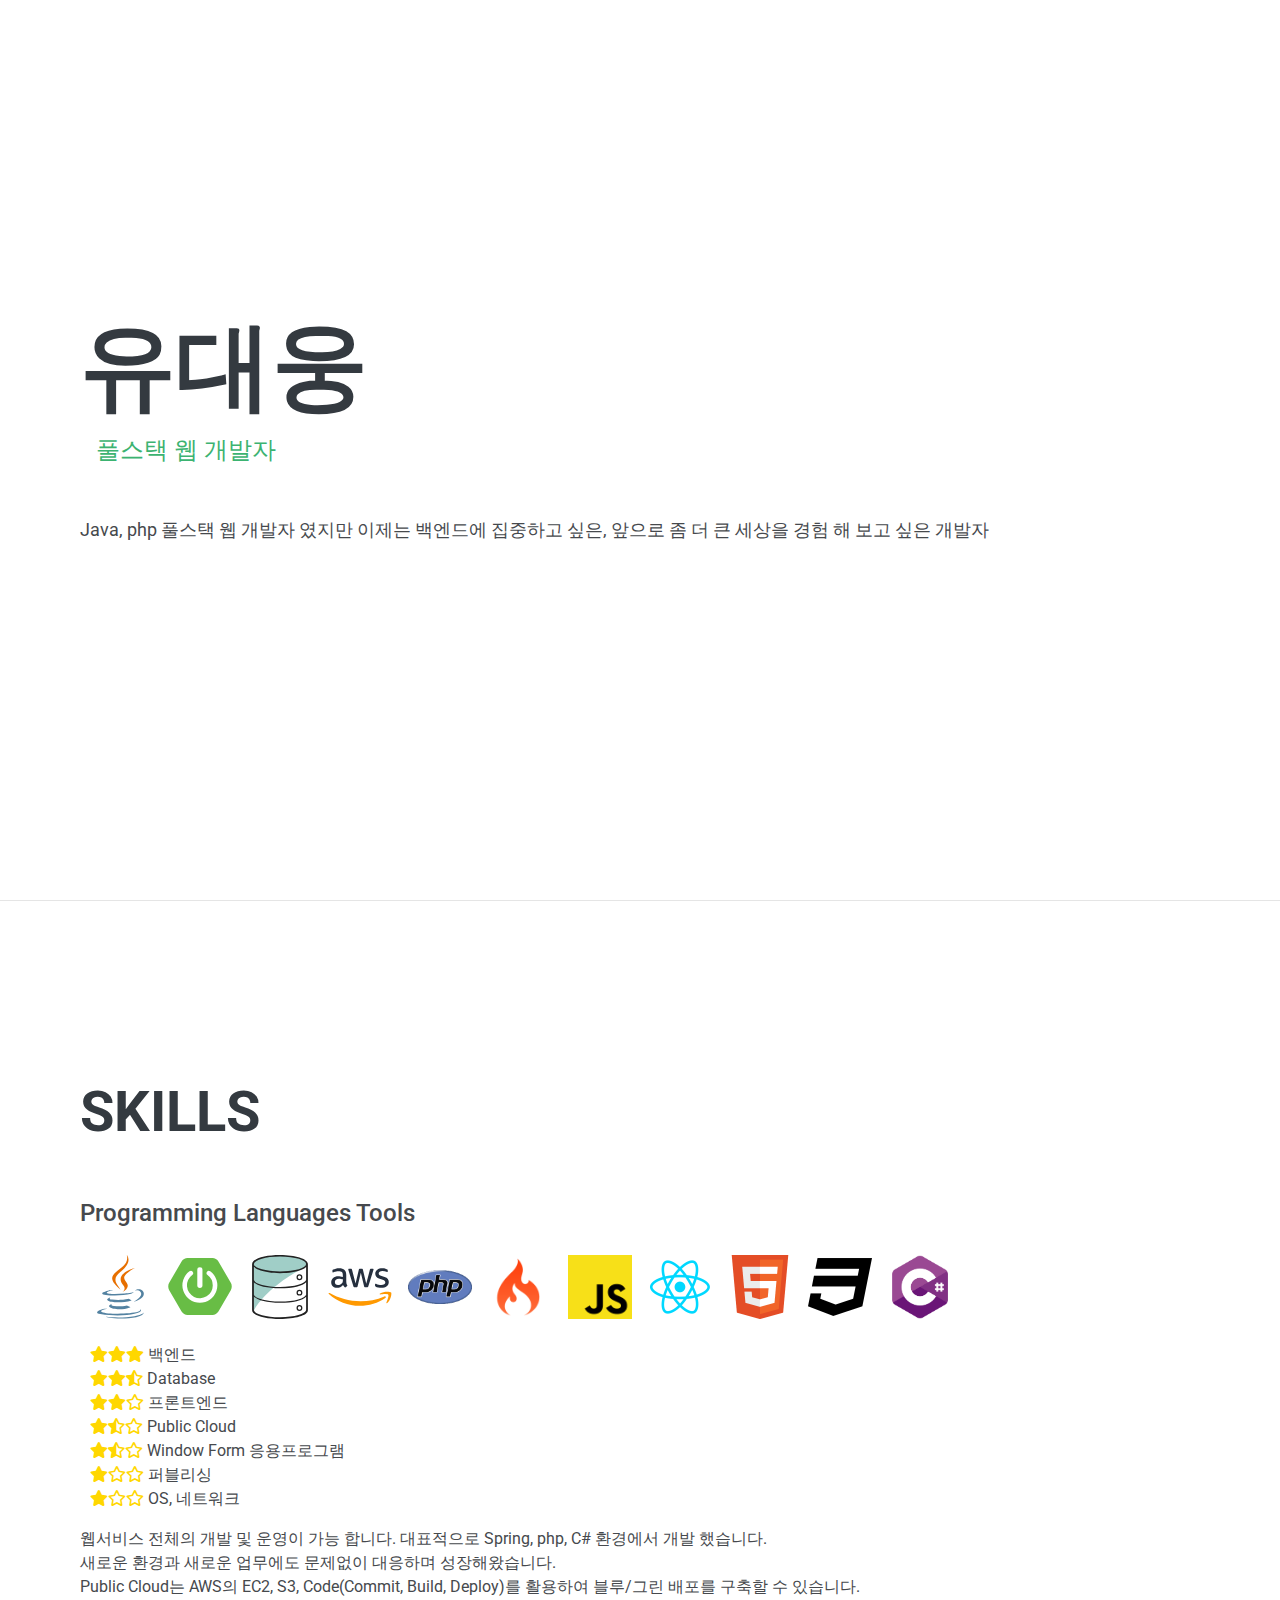
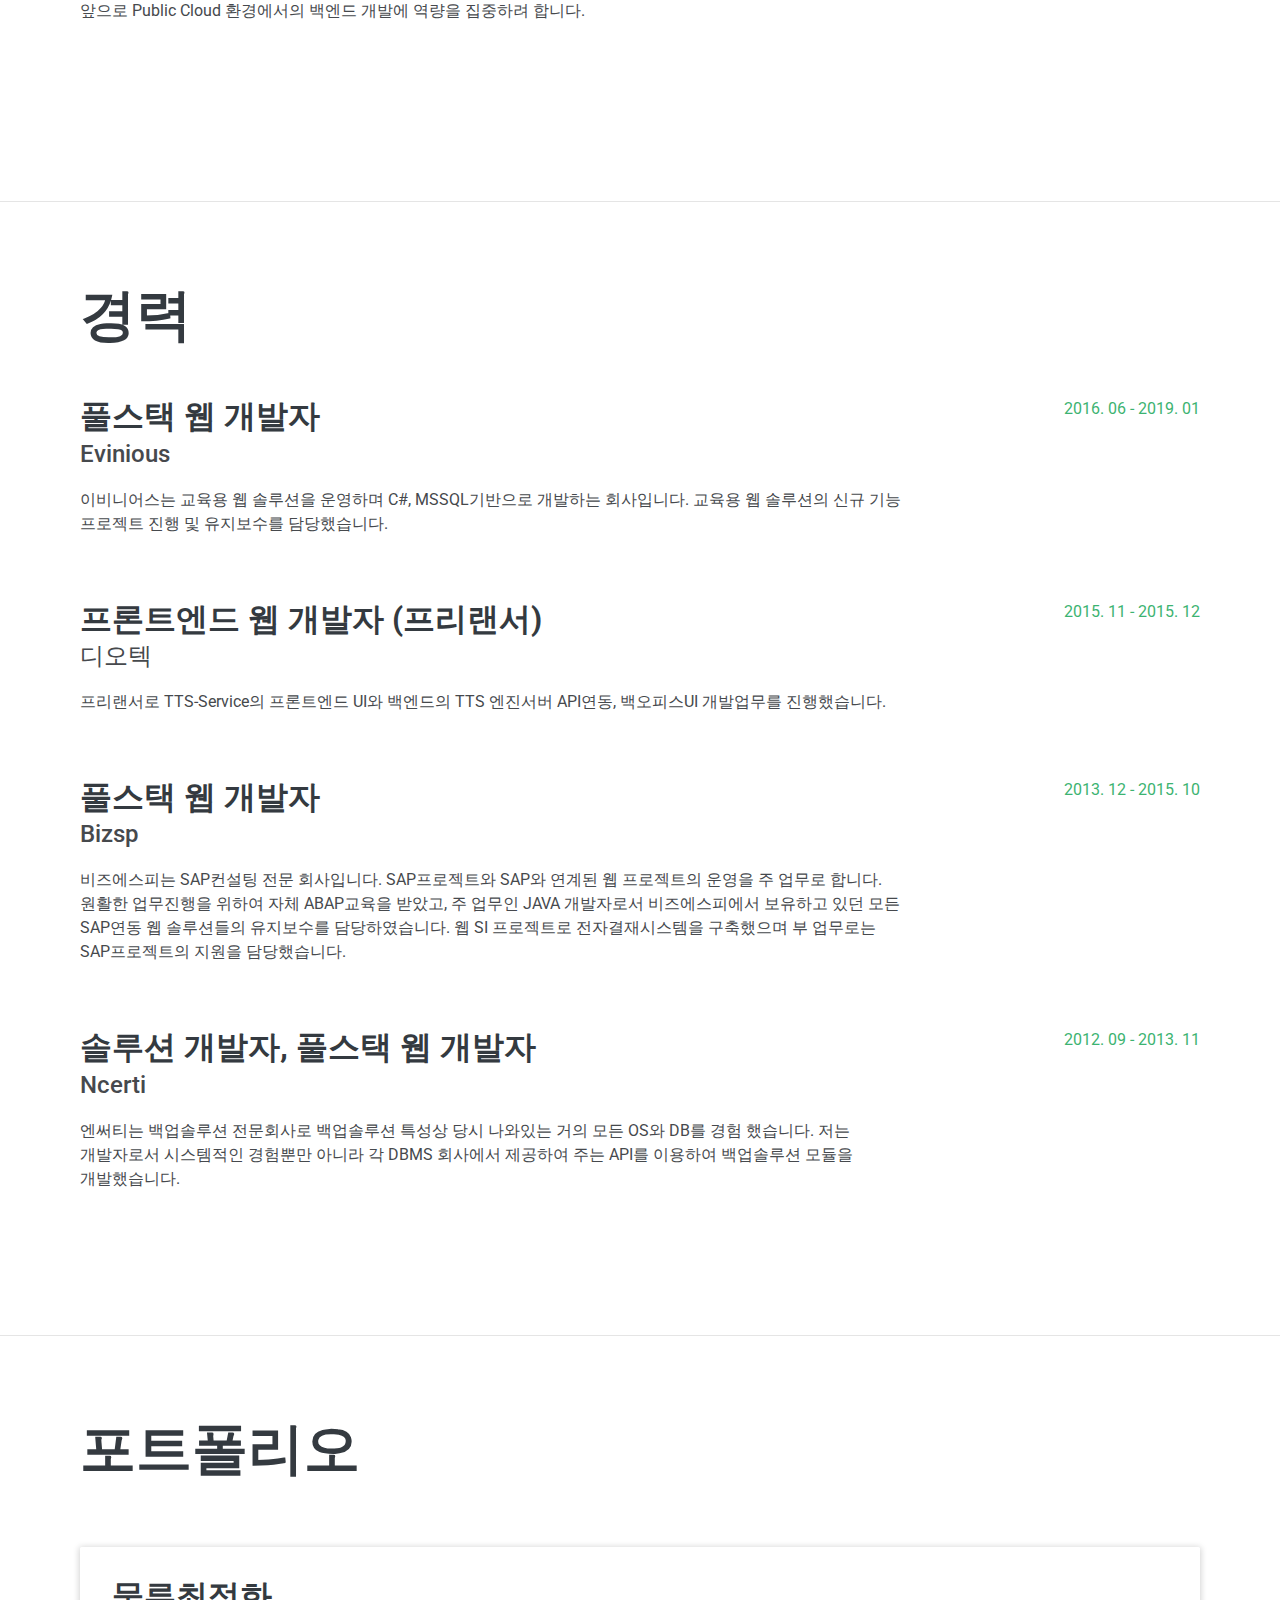
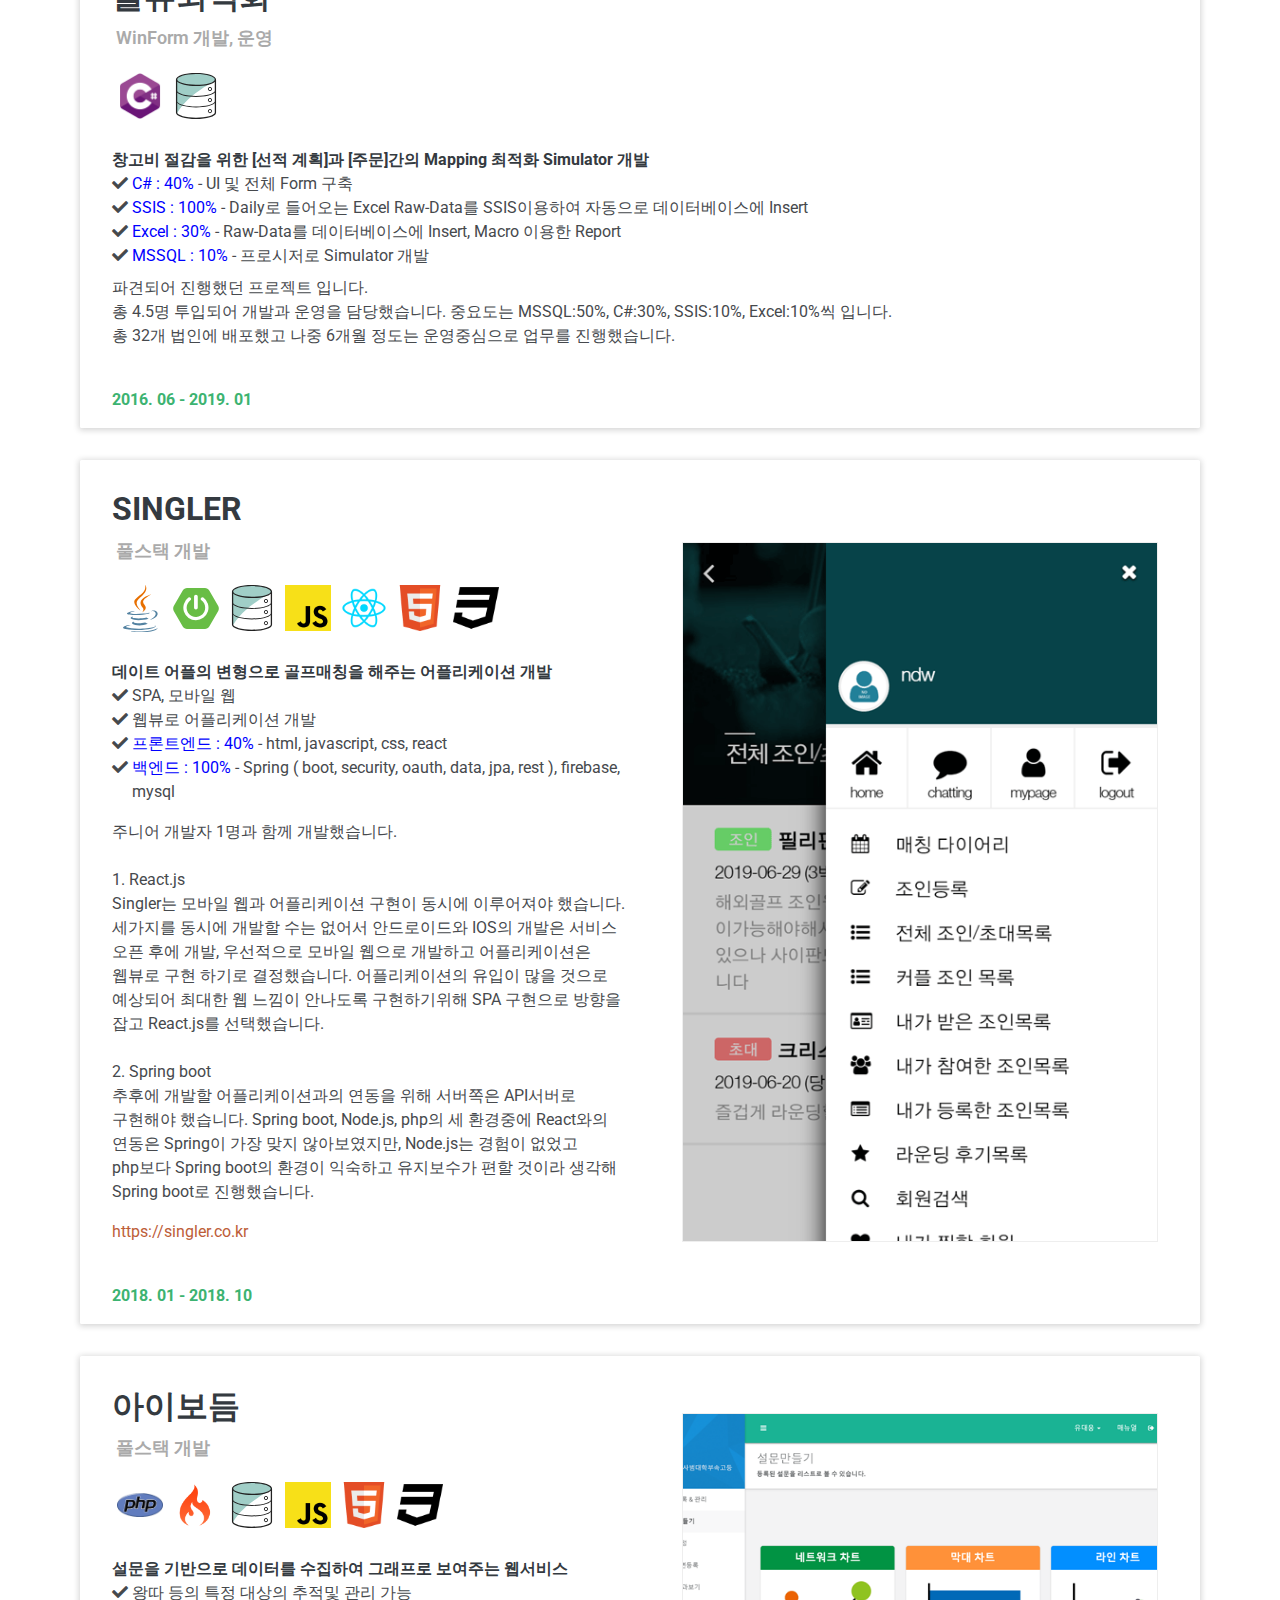
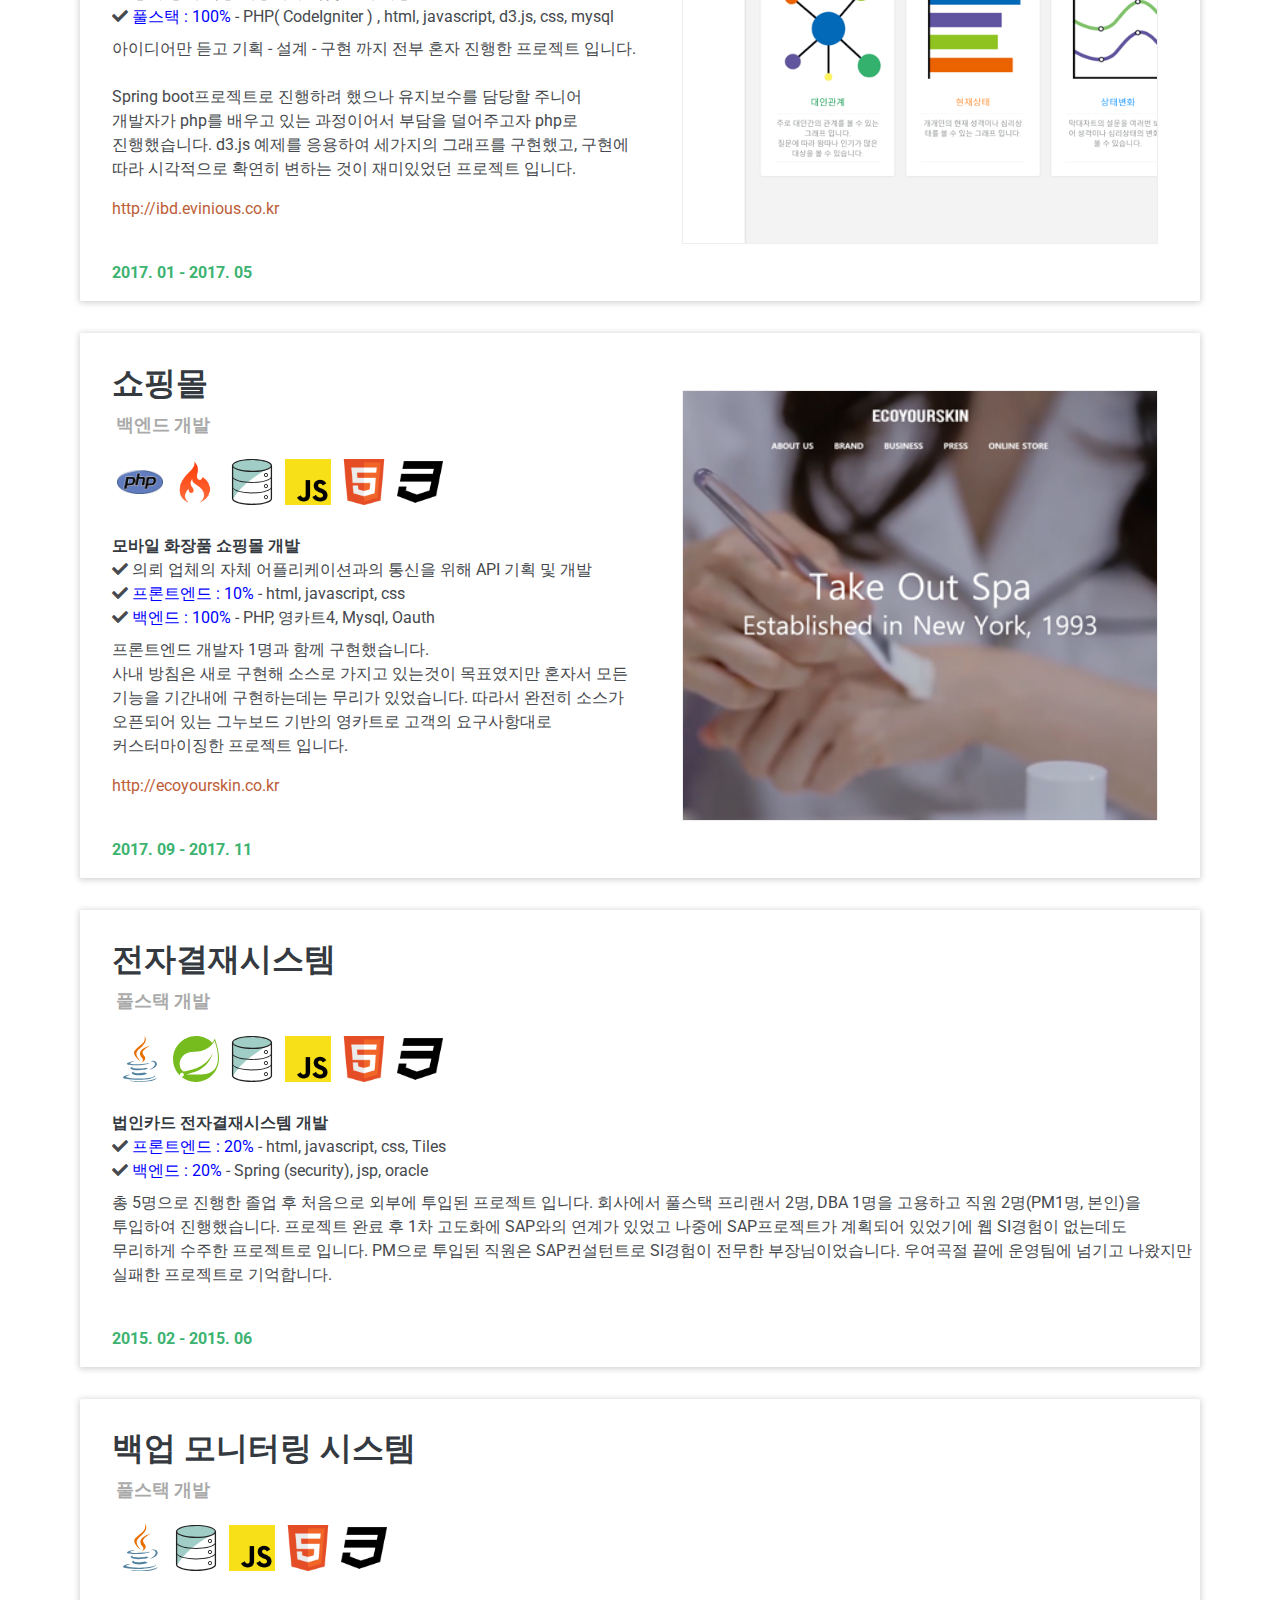
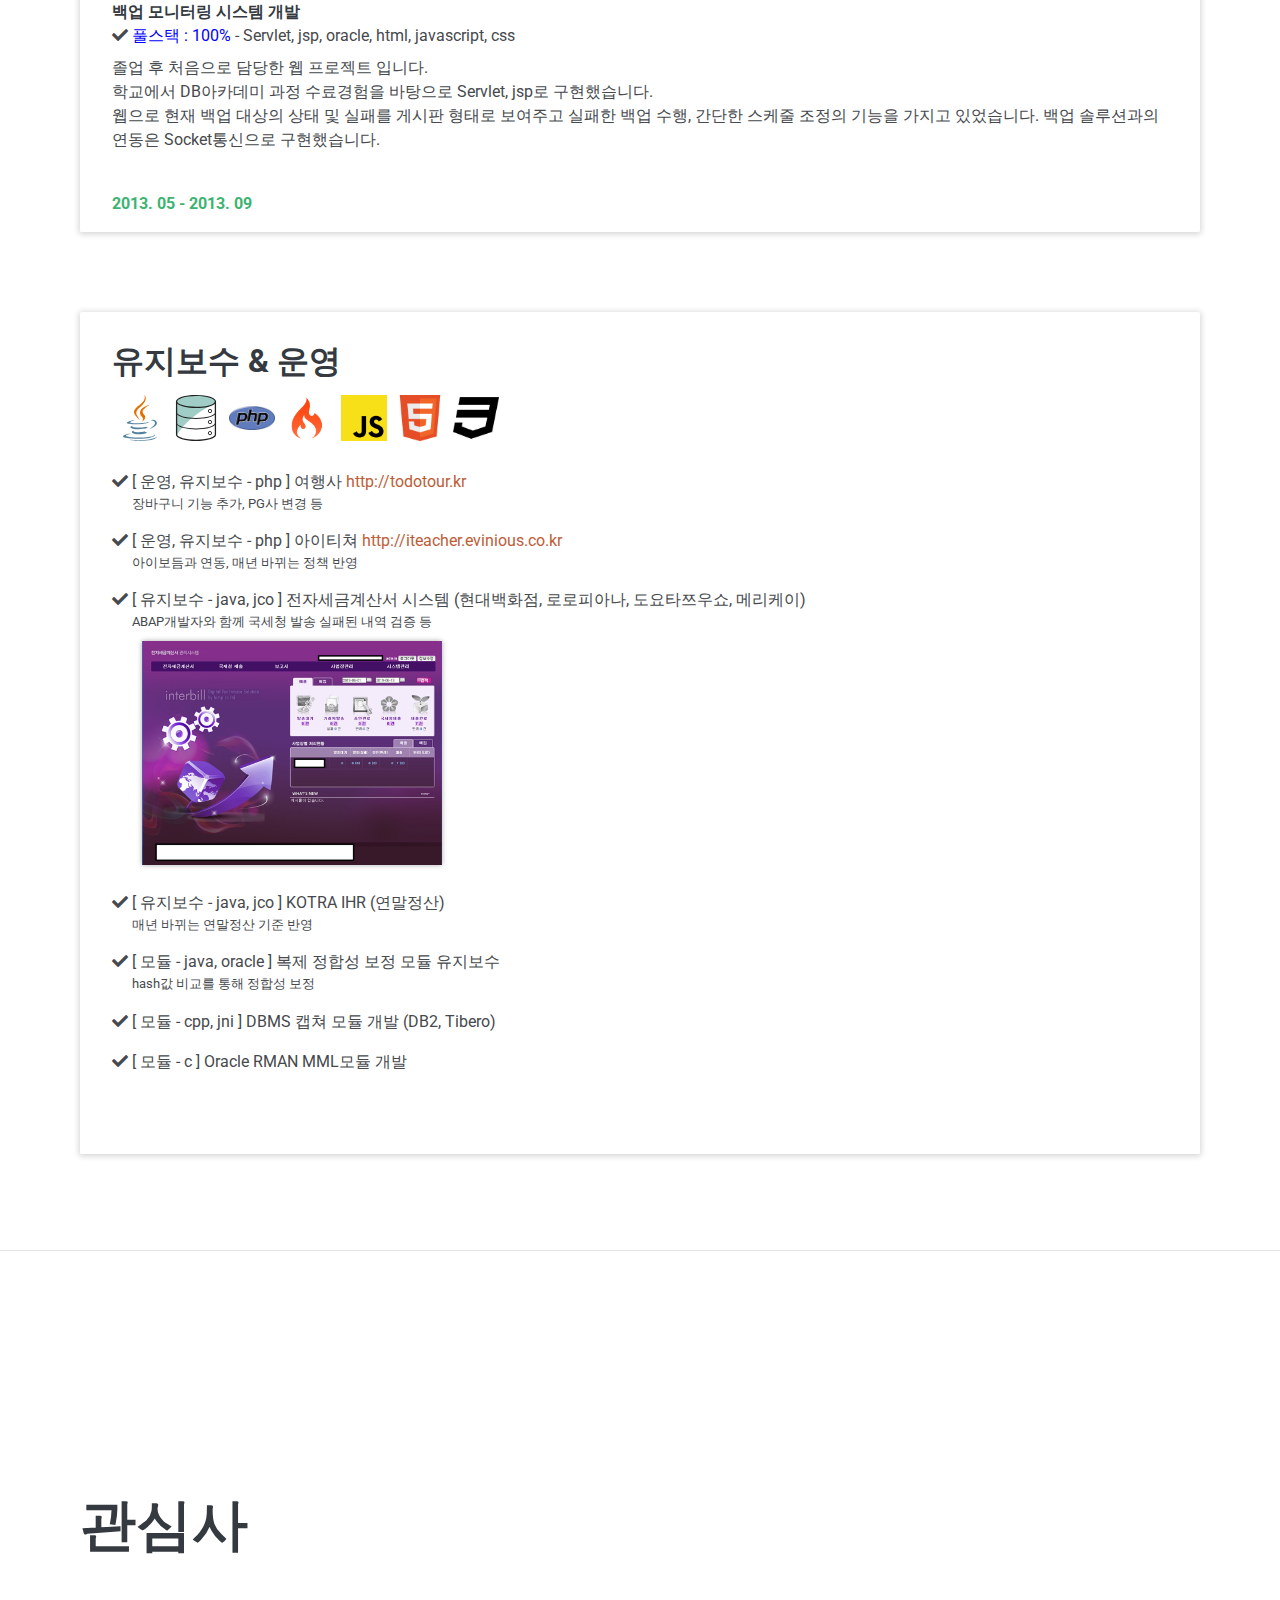
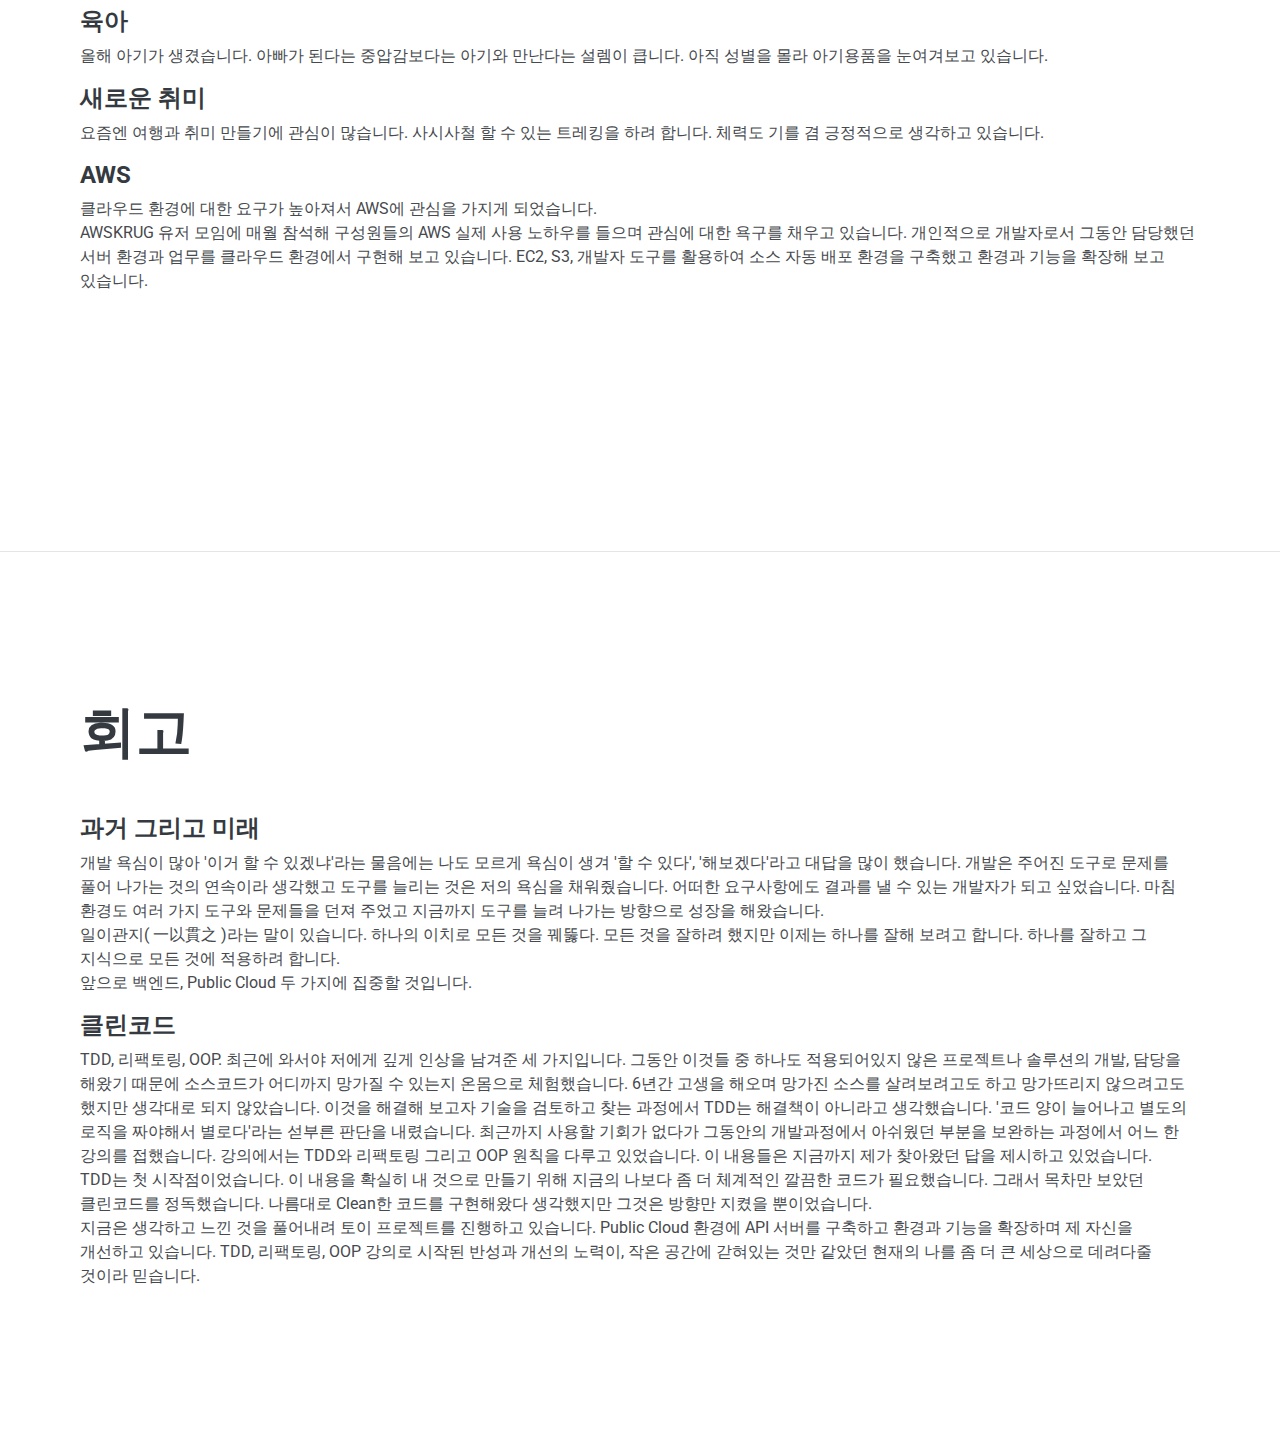
==== commit 3b6425a5: "회고 수정" ====
--- a/indexPDF.html
+++ b/indexPDF.html
@@ -685,15 +685,17 @@
         <div>
             <h4>클린코드</h4>
             <p>
-            TDD, 리팩토링, OOP. 최근에 와서야 저에게 깊게 인상을 남겨준 세 가지입니다.
-            그동안 이것들 중 하나도 적용되어있지 않은 프로젝트나 솔루션의 개발, 담당을 해왔기 때문에 소스코드가 어디까지 망가질 수 있는지 온몸으로 체험했습니다. 
-            6년간 고생을 해오며 망가진 소스를 살려보고자 고민하며 해답을 찾아왔지만 TDD는 아니라고 생각했습니다. 
-            TDD를 접한 3년 전 즈음에 TDD의 겉만 보고 써보지는 않은 채 '코드 양이 늘어나고 별도의 로직을 짜야해서 별로인 거 같아'라는 섣부른 판단을 내렸습니다.
-            다행히도 휴식 기간 동안 그동안의 개발과정에서 아쉬웠던 것을 채우려 하는 과정에서 TDD와 리팩토링을 강의로 접했습니다. 
-            강의에서는 TDD와 리팩토링 그리고 OOP 원칙을 다루고 있었습니다. 강의에서는 세 방법의 조합으로 지금까지 제가 찾아왔던 답을 제시하고 있었습니다.
-            여기에 오랫동안 목차만 보고 보지 않았던 클린코드를 보고 있습니다. 나름대로 Clean한 코드를 구현해 왔다 자부해 왔지만 그것은 방향만 지켰을 뿐이었습니다.
-            지금에 와서야 토이 프로젝트를 하며 진정한 Clean한 코드를 만들고 있습니다.
-            지금의 습득과 노력이 작은 공간에 갇혀있는 것만 같았던 현재의 나를 좀 더 큰 세상으로 데려다줄 것이라 믿습니다.
+              TDD, 리팩토링, OOP. 최근에 와서야 저에게 깊게 인상을 남겨준 세 가지입니다.
+              그동안 이것들 중 하나도 적용되어있지 않은 프로젝트나 솔루션의 개발, 담당을 해왔기 때문에 소스코드가 어디까지 망가질 수 있는지 온몸으로 체험했습니다. 
+              6년간 고생을 해오며 망가진 소스를 살려보려고도 하고 망가뜨리지 않으려고도 했지만 생각대로 되지 않았습니다. 
+              이것을 해결해 보고자 기술을 검토하고 찾는 과정에서 TDD는 해결책이 아니라고 생각했습니다. 
+              '코드 양이 늘어나고 별도의 로직을 짜야해서 별로다'라는 섣부른 판단을 내렸습니다.
+              최근까지 사용할 기회가 없다가 그동안의 개발과정에서 아쉬웠던 부분을 보완하는 과정에서 어느 한 강의를 접했습니다. 
+              강의에서는 TDD와 리팩토링 그리고 OOP 원칙을 다루고 있었습니다. 이 내용들은 지금까지 제가 찾아왔던 답을 제시하고 있었습니다. TDD는 첫 시작점이었습니다.
+              이 내용을 확실히 내 것으로 만들기 위해 지금의 나보다 좀 더 체계적인 깔끔한 코드가 필요했습니다. 그래서 목차만 보았던 클린코드를 정독했습니다. 
+              나름대로 Clean한 코드를 구현해왔다 생각했지만 그것은 방향만 지켰을 뿐이었습니다.<br/>
+              지금은 생각하고 느낀 것을 풀어내려 토이 프로젝트를 진행하고 있습니다. Public Cloud 환경에 API 서버를 구축하고 환경과 기능을 확장하며 제 자신을 개선하고 있습니다.
+              TDD, 리팩토링, OOP 강의로 시작된 반성과 개선의 노력이, 작은 공간에 갇혀있는 것만 같았던 현재의 나를 좀 더 큰 세상으로 데려다줄 것이라 믿습니다.
           </p>
         </div>
       </div>
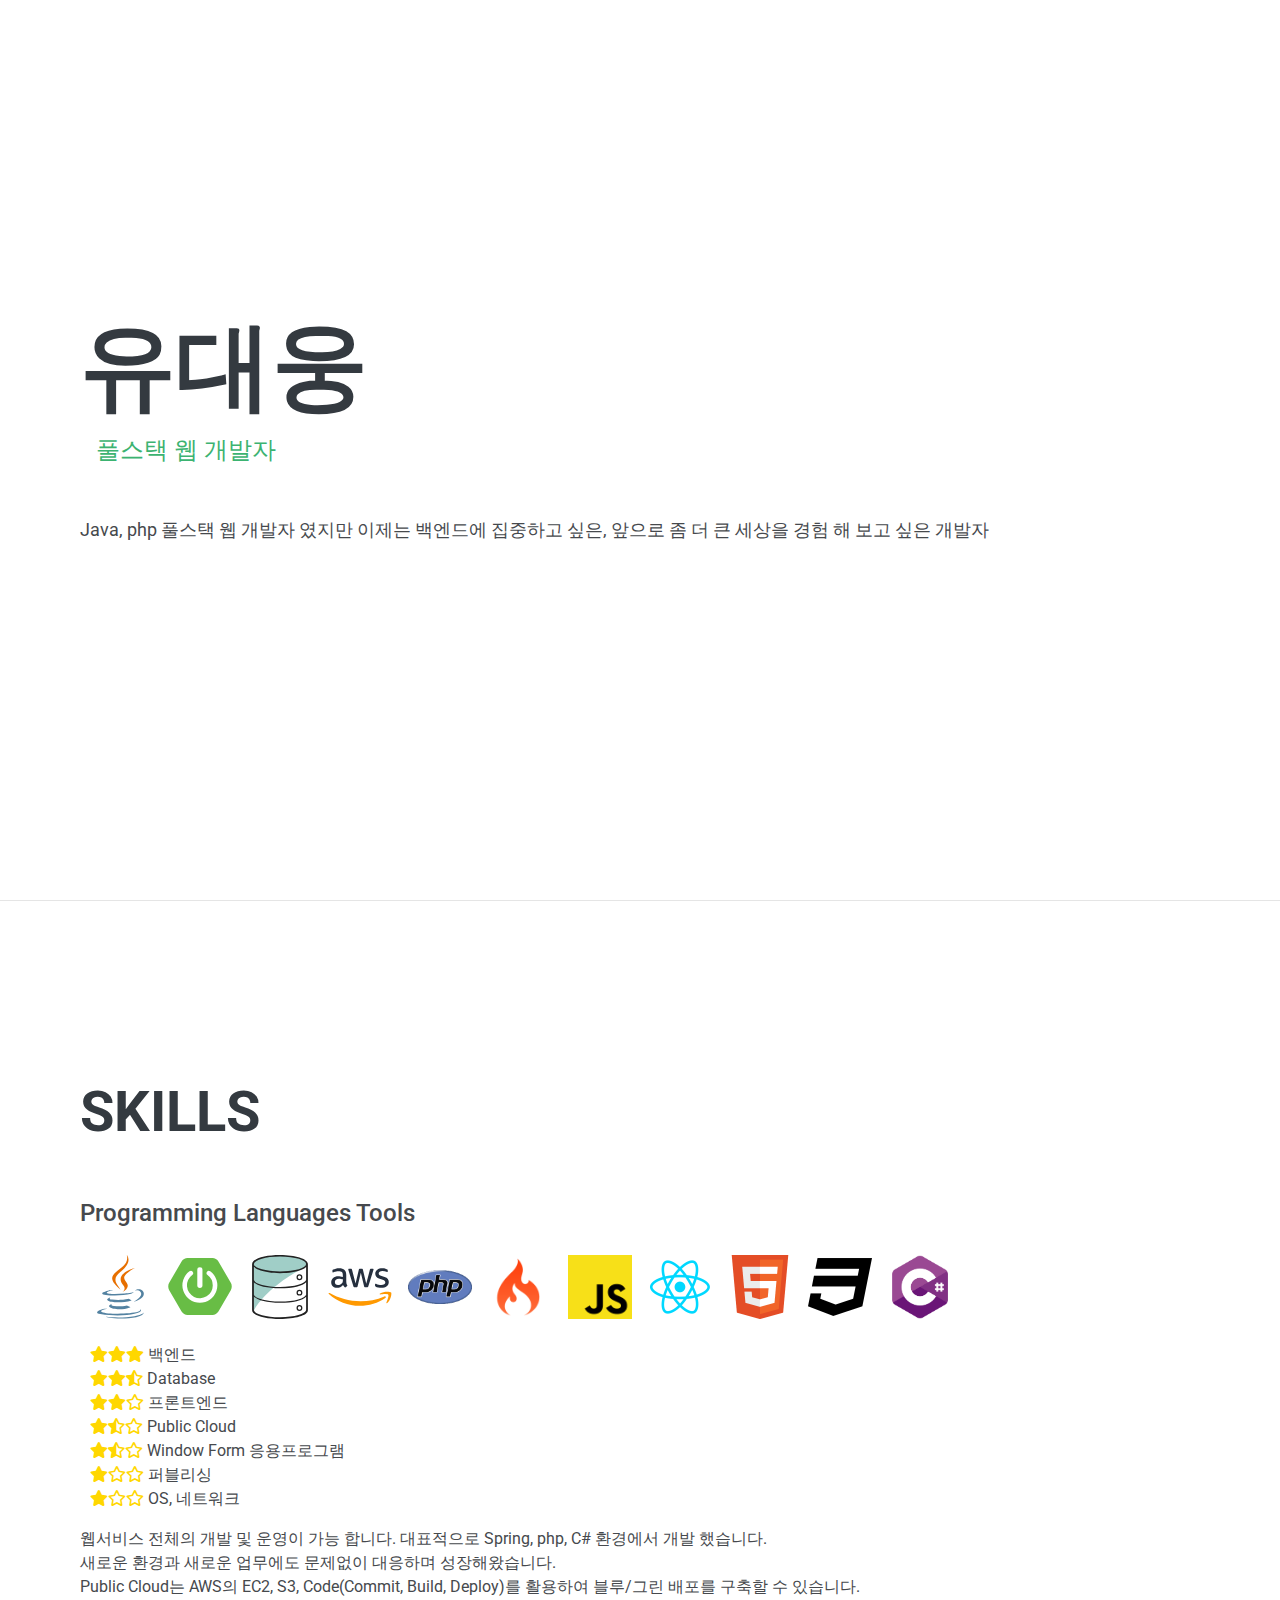
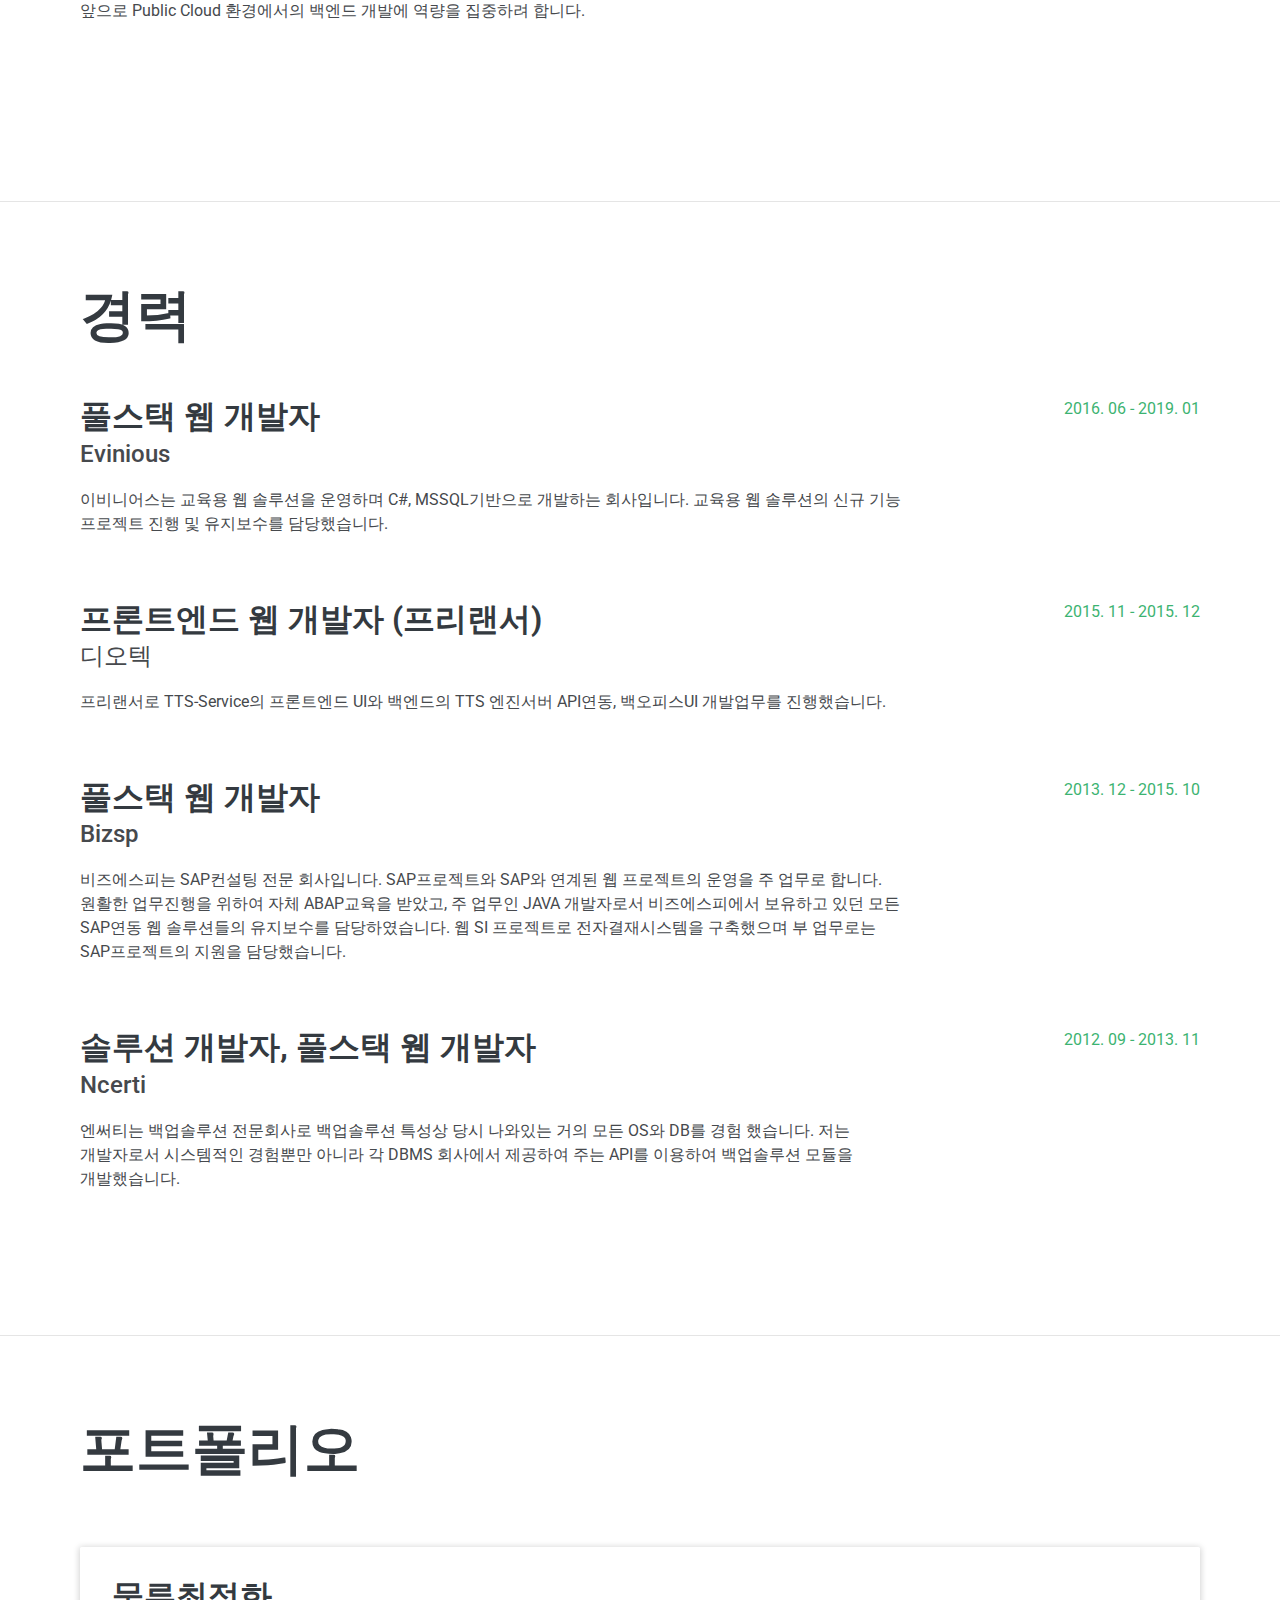
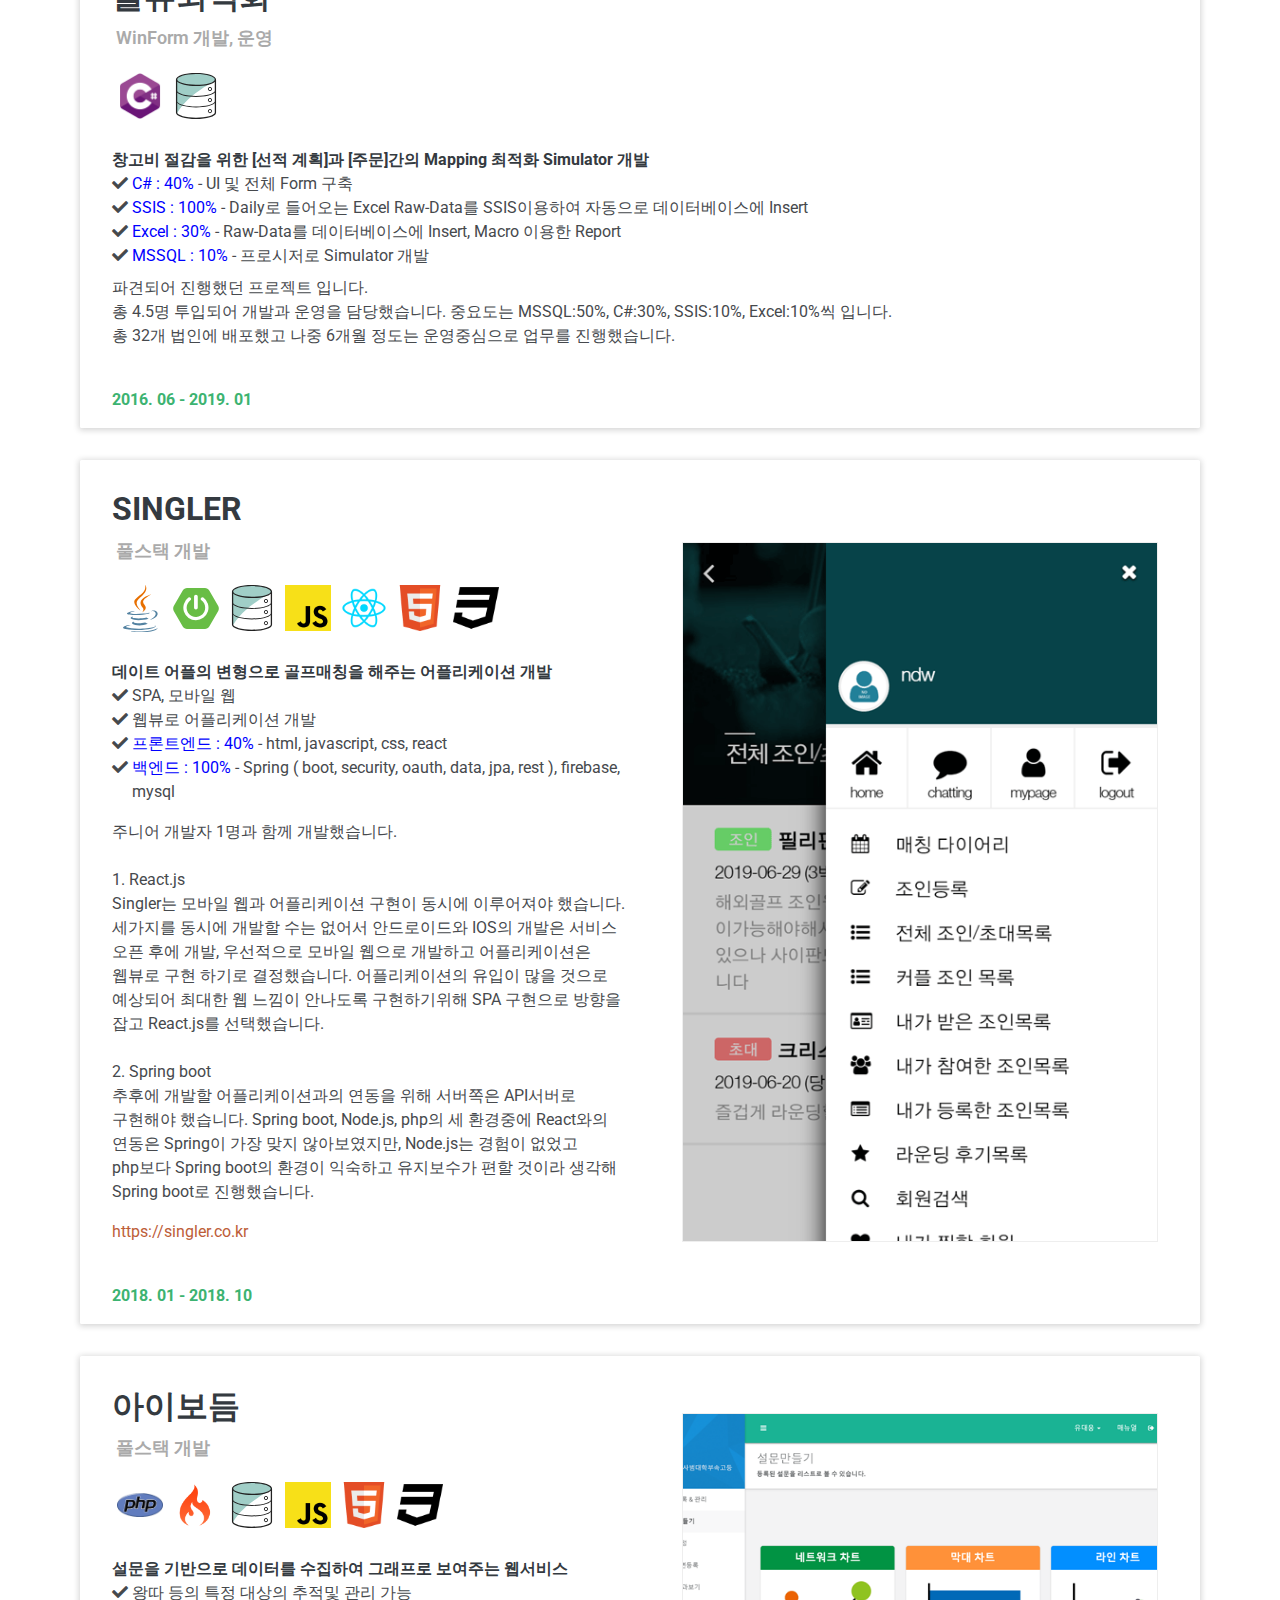
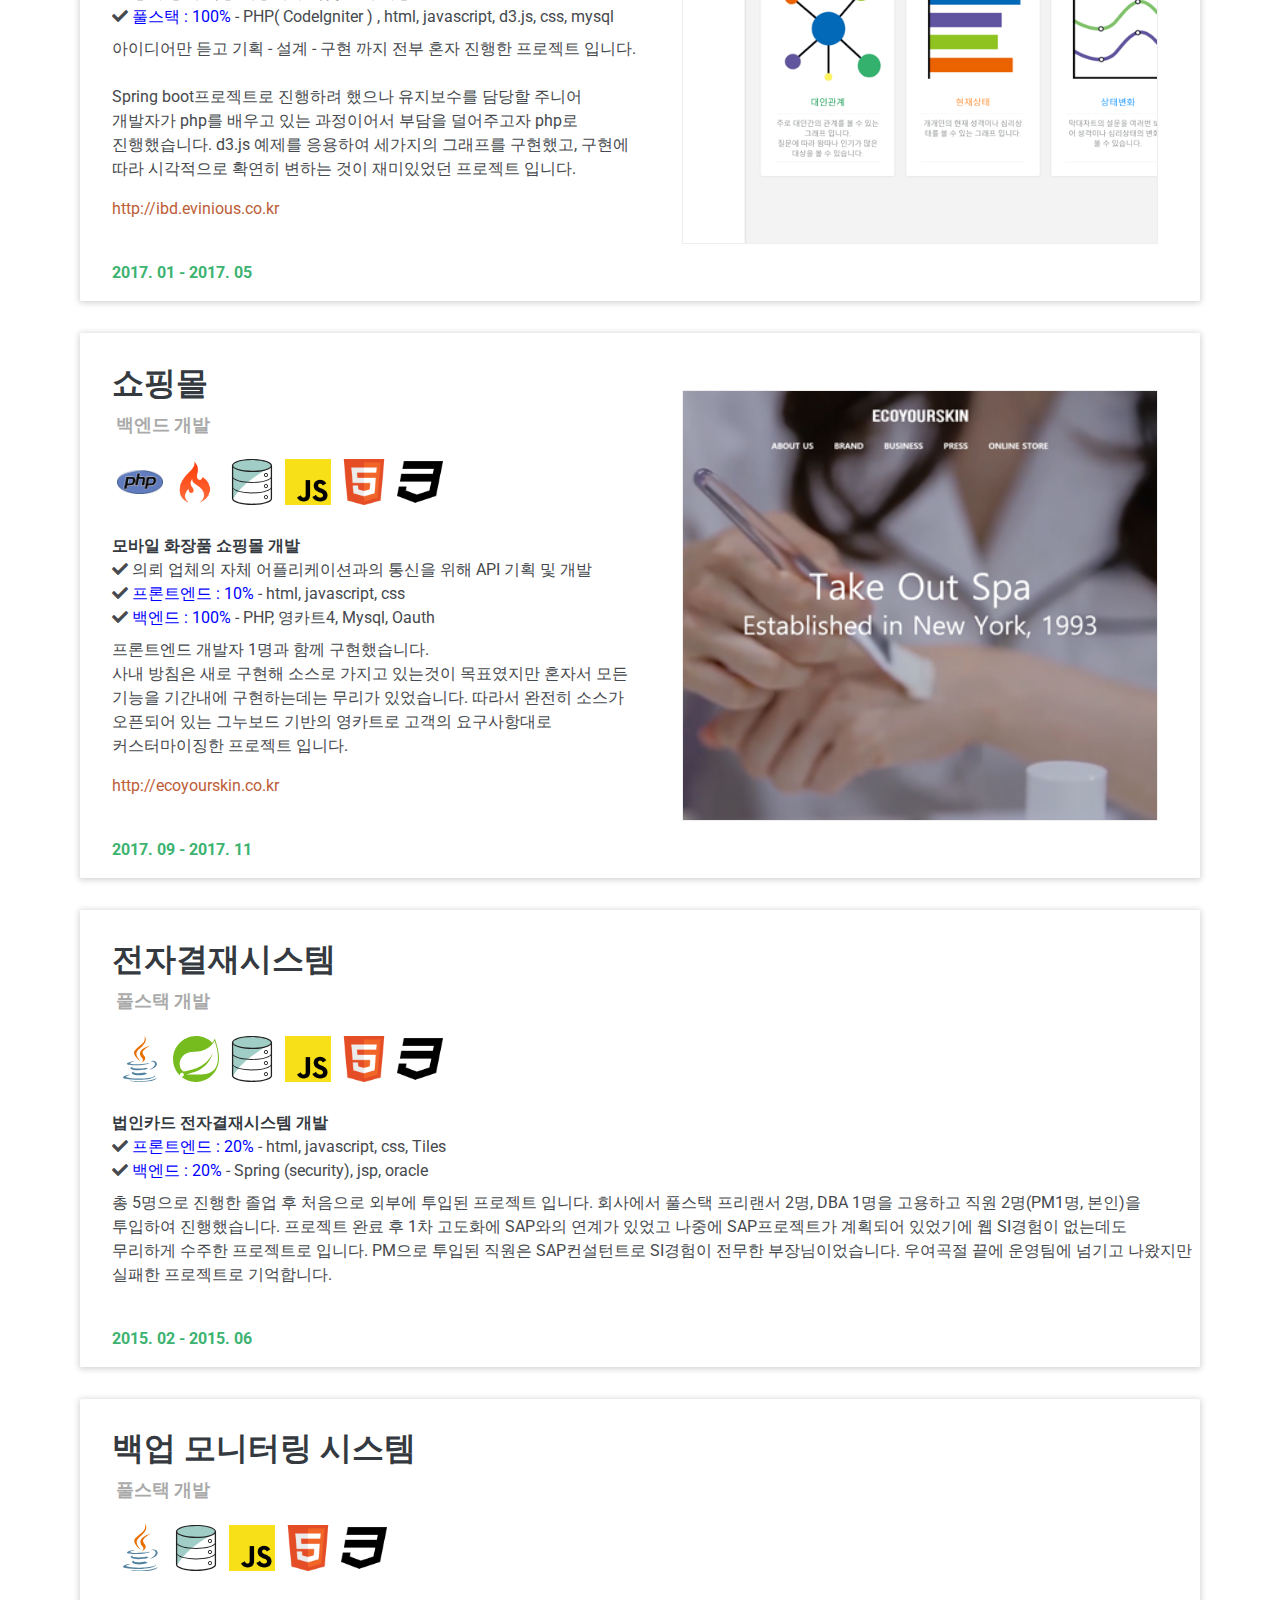
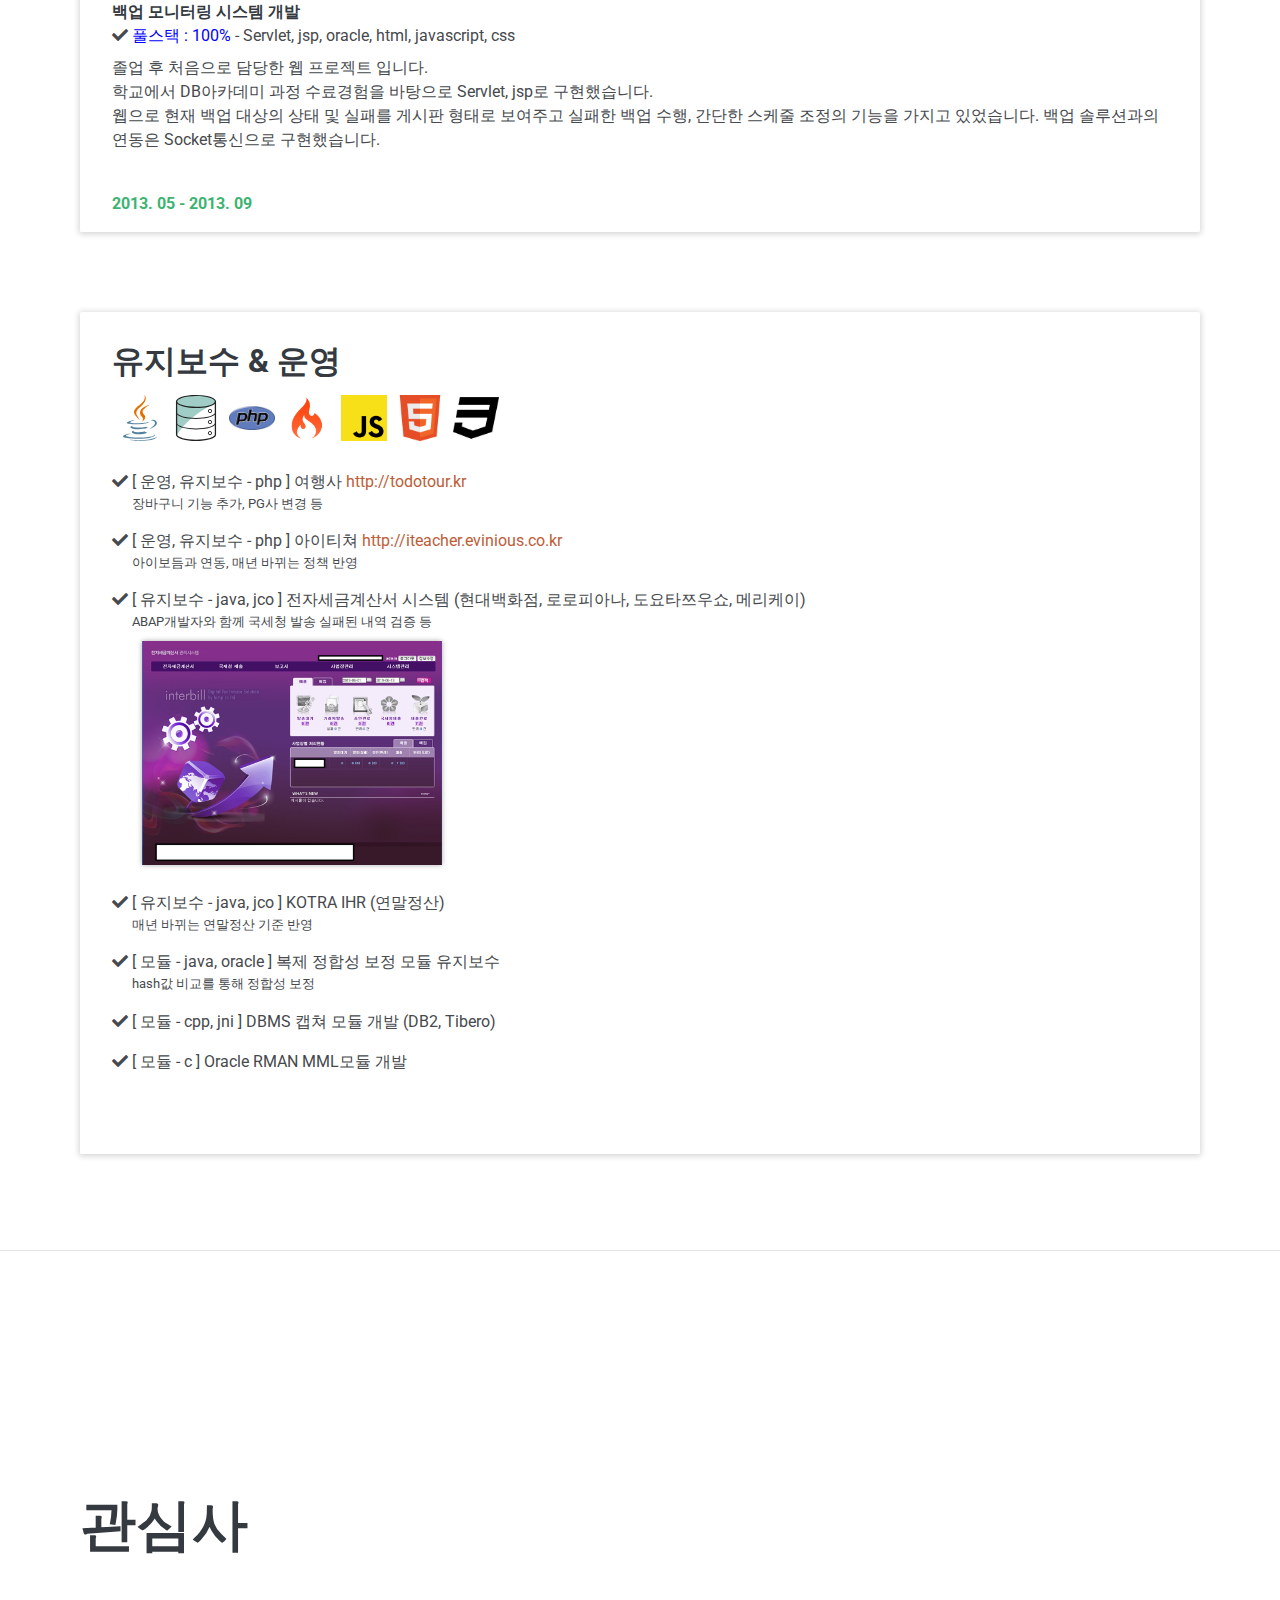
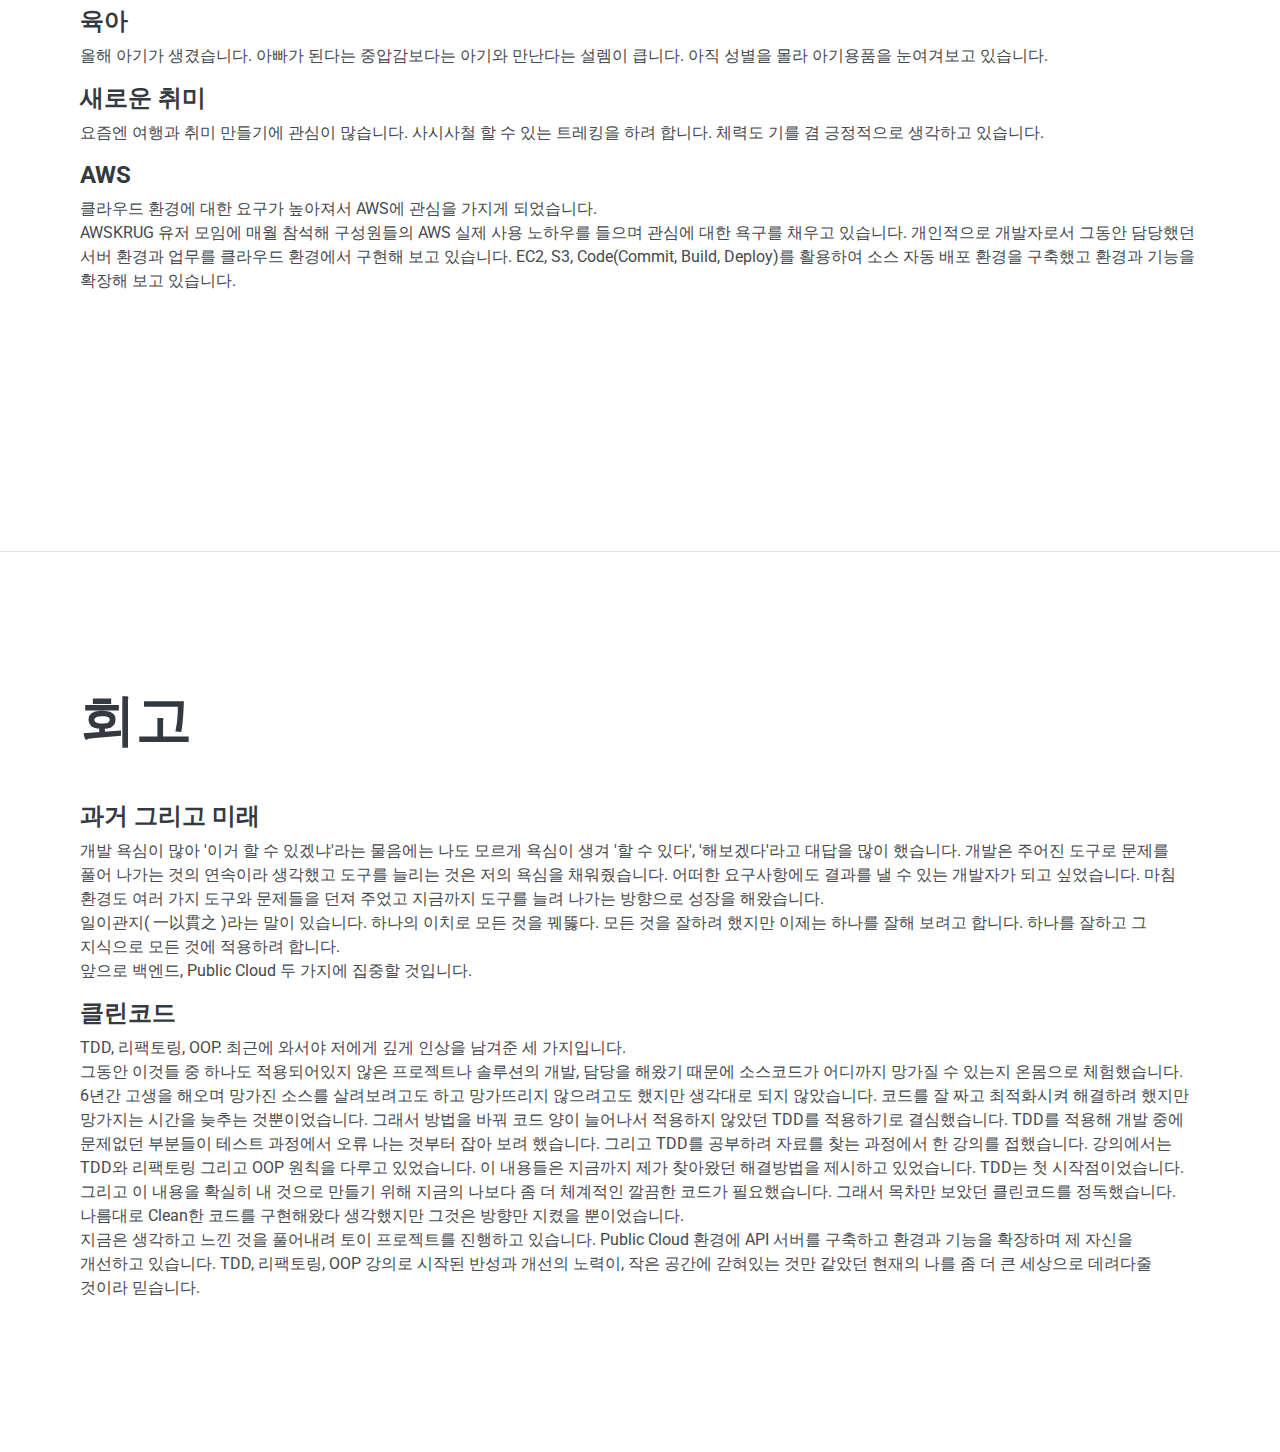
==== commit 4973dfdf: "portfolio update" ====
--- a/indexPDF.html
+++ b/indexPDF.html
@@ -659,7 +659,7 @@
             클라우드 환경에 대한 요구가 높아져서 AWS에 관심을 가지게 되었습니다.<br/>
             AWSKRUG 유저 모임에 매월 참석해 구성원들의 AWS 실제 사용 노하우를 들으며 관심에 대한 욕구를 채우고 있습니다.
             개인적으로 개발자로서 그동안 담당했던 서버 환경과 업무를 클라우드 환경에서 구현해 보고 있습니다. 
-            EC2, S3, 개발자 도구를 활용하여 소스 자동 배포 환경을 구축했고 환경과 기능을 확장해 보고 있습니다.            
+            EC2, S3, Code(Commit, Build, Deploy)를 활용하여 소스 자동 배포 환경을 구축했고 환경과 기능을 확장해 보고 있습니다.
           </p>
         </div>
       </div>
@@ -685,14 +685,14 @@
         <div>
             <h4>클린코드</h4>
             <p>
-              TDD, 리팩토링, OOP. 최근에 와서야 저에게 깊게 인상을 남겨준 세 가지입니다.
+              TDD, 리팩토링, OOP. 최근에 와서야 저에게 깊게 인상을 남겨준 세 가지입니다.<br/>
               그동안 이것들 중 하나도 적용되어있지 않은 프로젝트나 솔루션의 개발, 담당을 해왔기 때문에 소스코드가 어디까지 망가질 수 있는지 온몸으로 체험했습니다. 
               6년간 고생을 해오며 망가진 소스를 살려보려고도 하고 망가뜨리지 않으려고도 했지만 생각대로 되지 않았습니다. 
-              이것을 해결해 보고자 기술을 검토하고 찾는 과정에서 TDD는 해결책이 아니라고 생각했습니다. 
-              '코드 양이 늘어나고 별도의 로직을 짜야해서 별로다'라는 섣부른 판단을 내렸습니다.
-              최근까지 사용할 기회가 없다가 그동안의 개발과정에서 아쉬웠던 부분을 보완하는 과정에서 어느 한 강의를 접했습니다. 
-              강의에서는 TDD와 리팩토링 그리고 OOP 원칙을 다루고 있었습니다. 이 내용들은 지금까지 제가 찾아왔던 답을 제시하고 있었습니다. TDD는 첫 시작점이었습니다.
-              이 내용을 확실히 내 것으로 만들기 위해 지금의 나보다 좀 더 체계적인 깔끔한 코드가 필요했습니다. 그래서 목차만 보았던 클린코드를 정독했습니다. 
+              코드를 잘 짜고 최적화시켜 해결하려 했지만 망가지는 시간을 늦추는 것뿐이었습니다.
+              그래서 방법을 바꿔 코드 양이 늘어나서 적용하지 않았던 TDD를 적용하기로 결심했습니다. TDD를 적용해 개발 중에 문제없던 부분들이 테스트 과정에서 오류 나는 것부터 잡아 보려 했습니다. 
+              그리고 TDD를 공부하려 자료를 찾는 과정에서 한 강의를 접했습니다.
+              강의에서는 TDD와 리팩토링 그리고 OOP 원칙을 다루고 있었습니다. 이 내용들은 지금까지 제가 찾아왔던 해결방법을 제시하고 있었습니다. TDD는 첫 시작점이었습니다.
+              그리고 이 내용을 확실히 내 것으로 만들기 위해 지금의 나보다 좀 더 체계적인 깔끔한 코드가 필요했습니다. 그래서 목차만 보았던 클린코드를 정독했습니다. 
               나름대로 Clean한 코드를 구현해왔다 생각했지만 그것은 방향만 지켰을 뿐이었습니다.<br/>
               지금은 생각하고 느낀 것을 풀어내려 토이 프로젝트를 진행하고 있습니다. Public Cloud 환경에 API 서버를 구축하고 환경과 기능을 확장하며 제 자신을 개선하고 있습니다.
               TDD, 리팩토링, OOP 강의로 시작된 반성과 개선의 노력이, 작은 공간에 갇혀있는 것만 같았던 현재의 나를 좀 더 큰 세상으로 데려다줄 것이라 믿습니다.
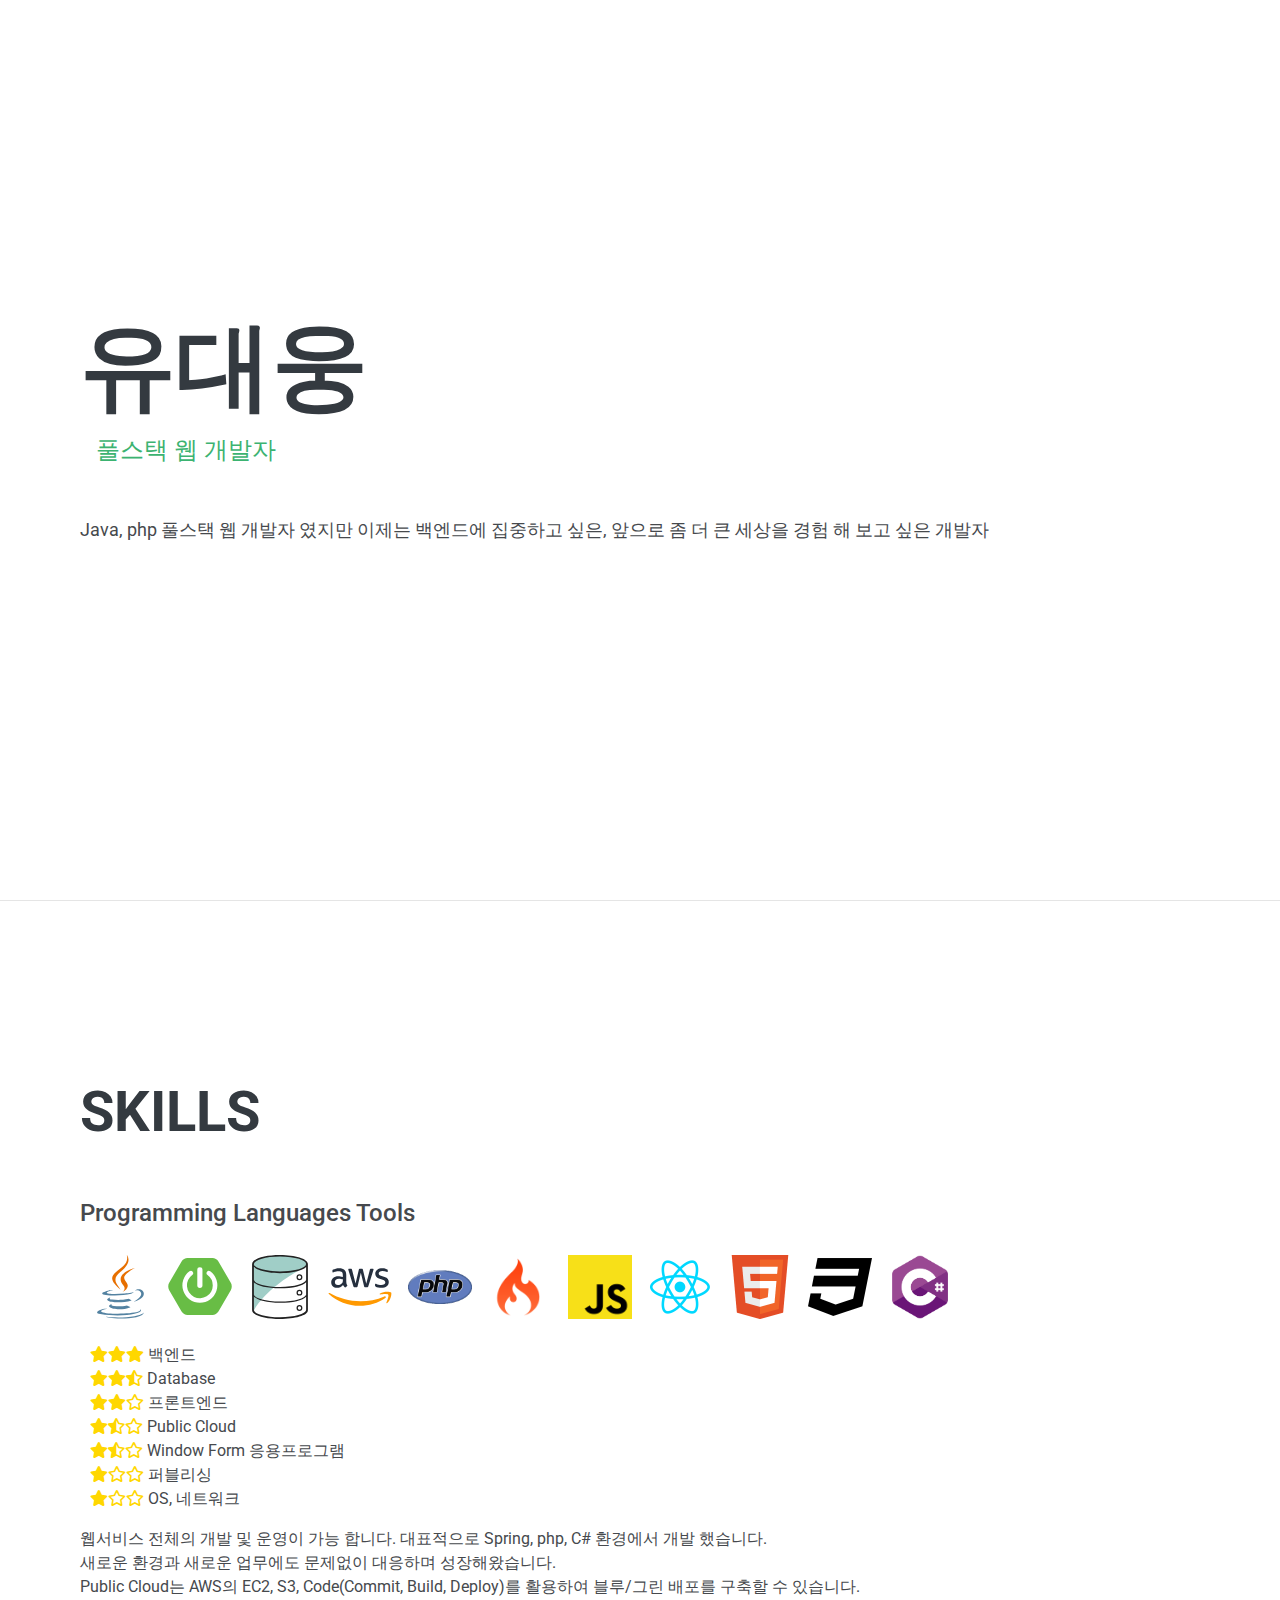
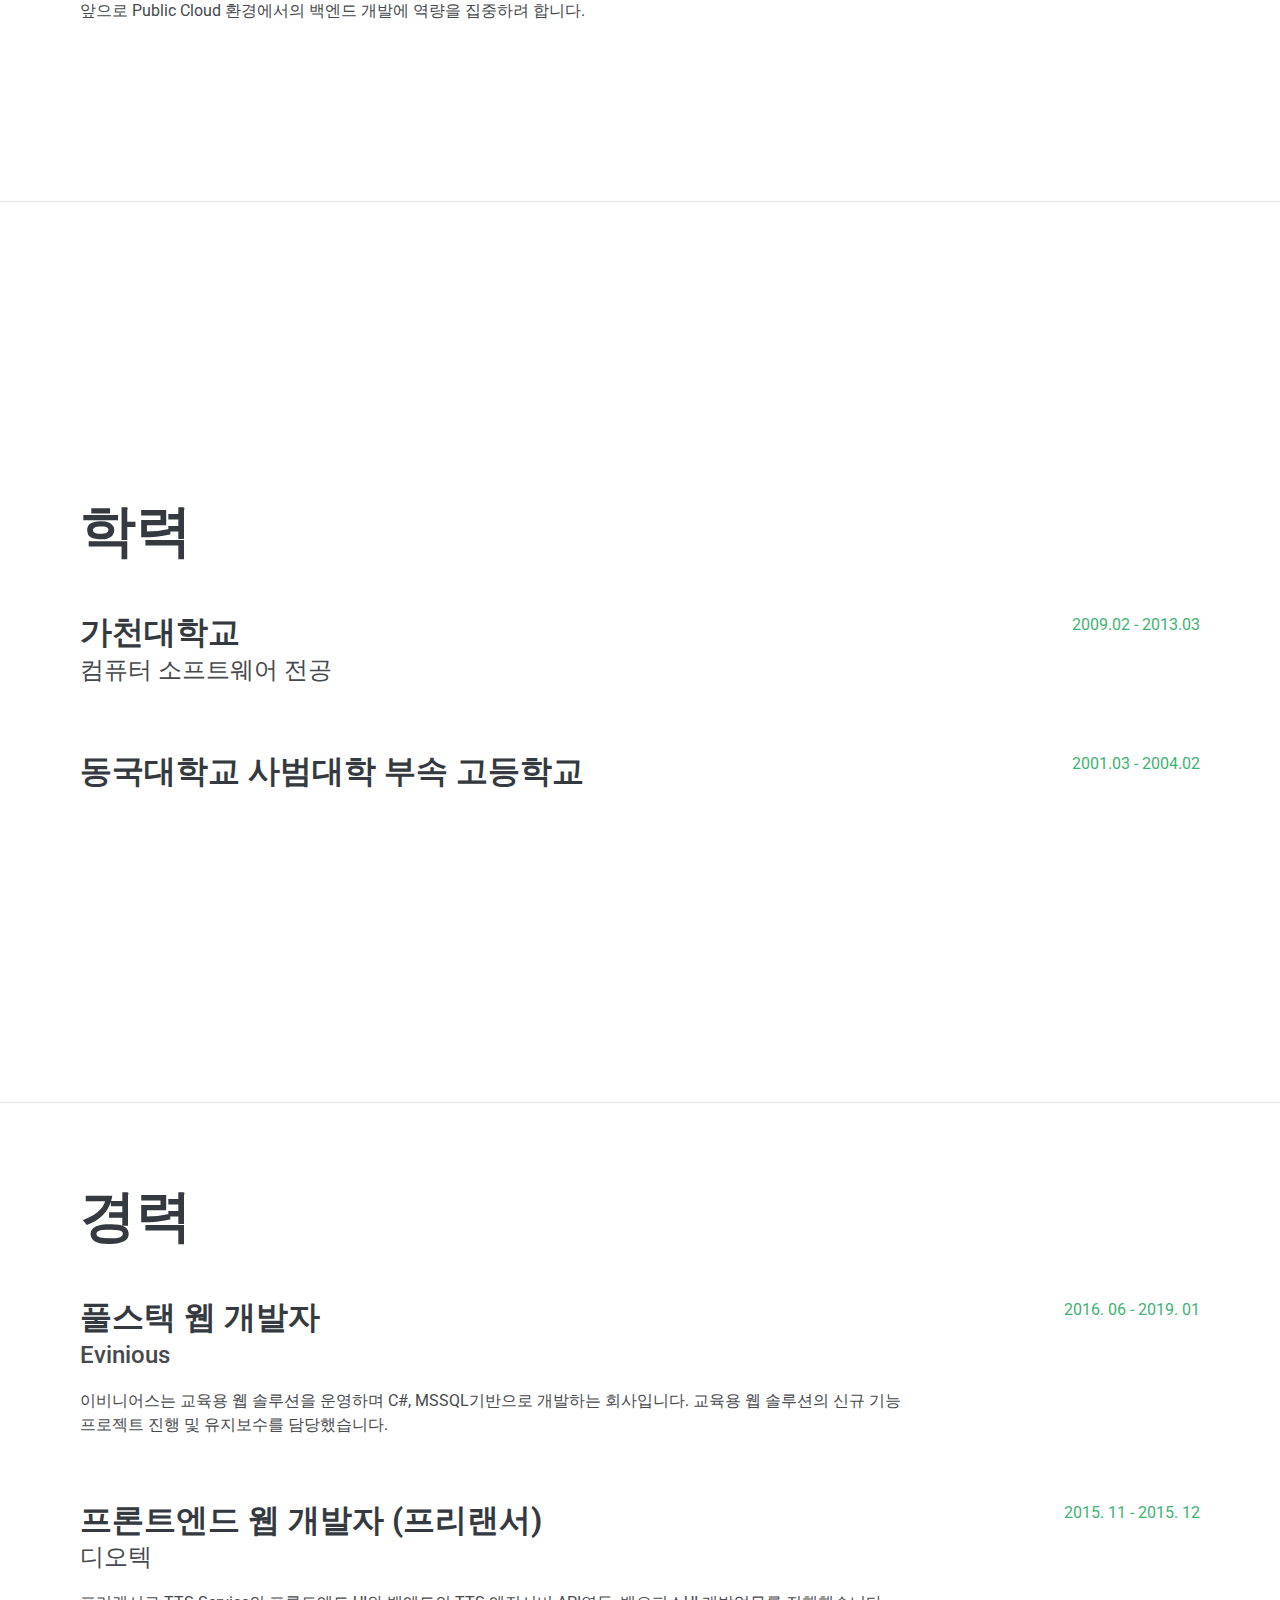
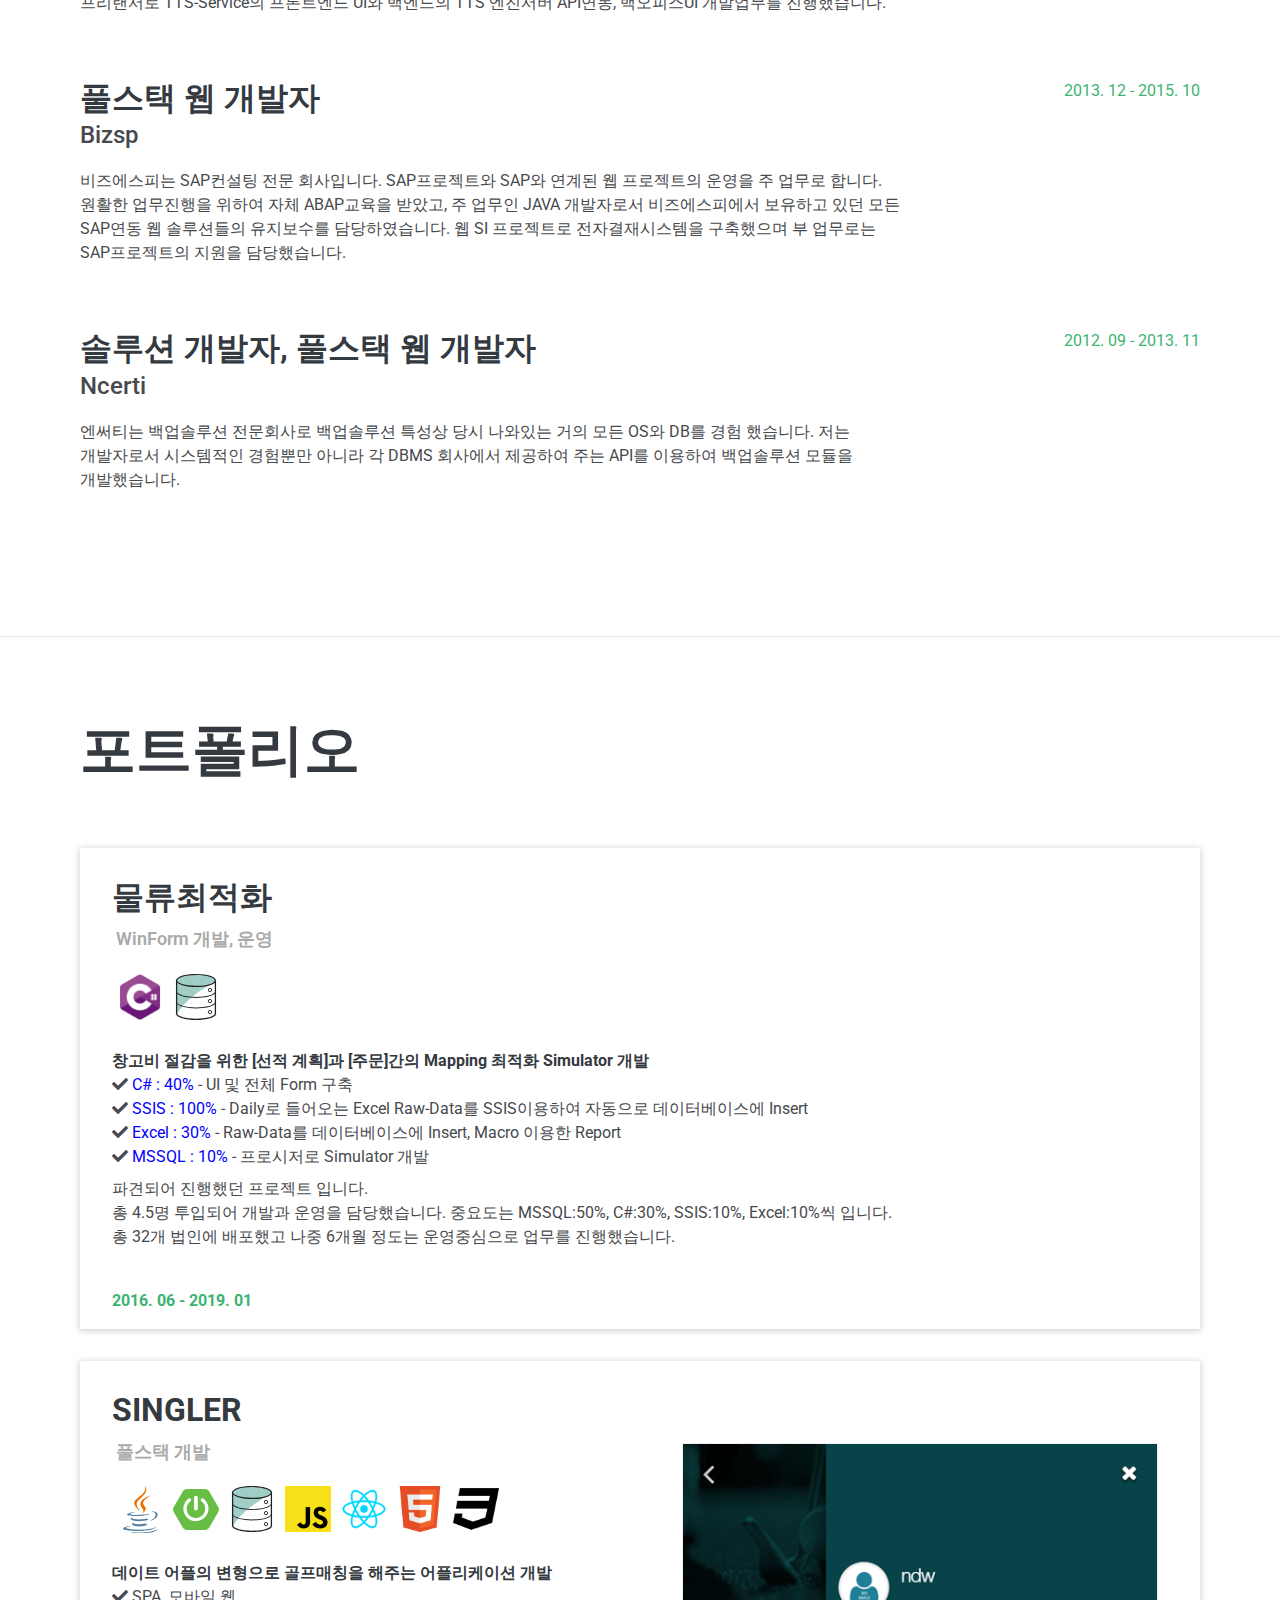
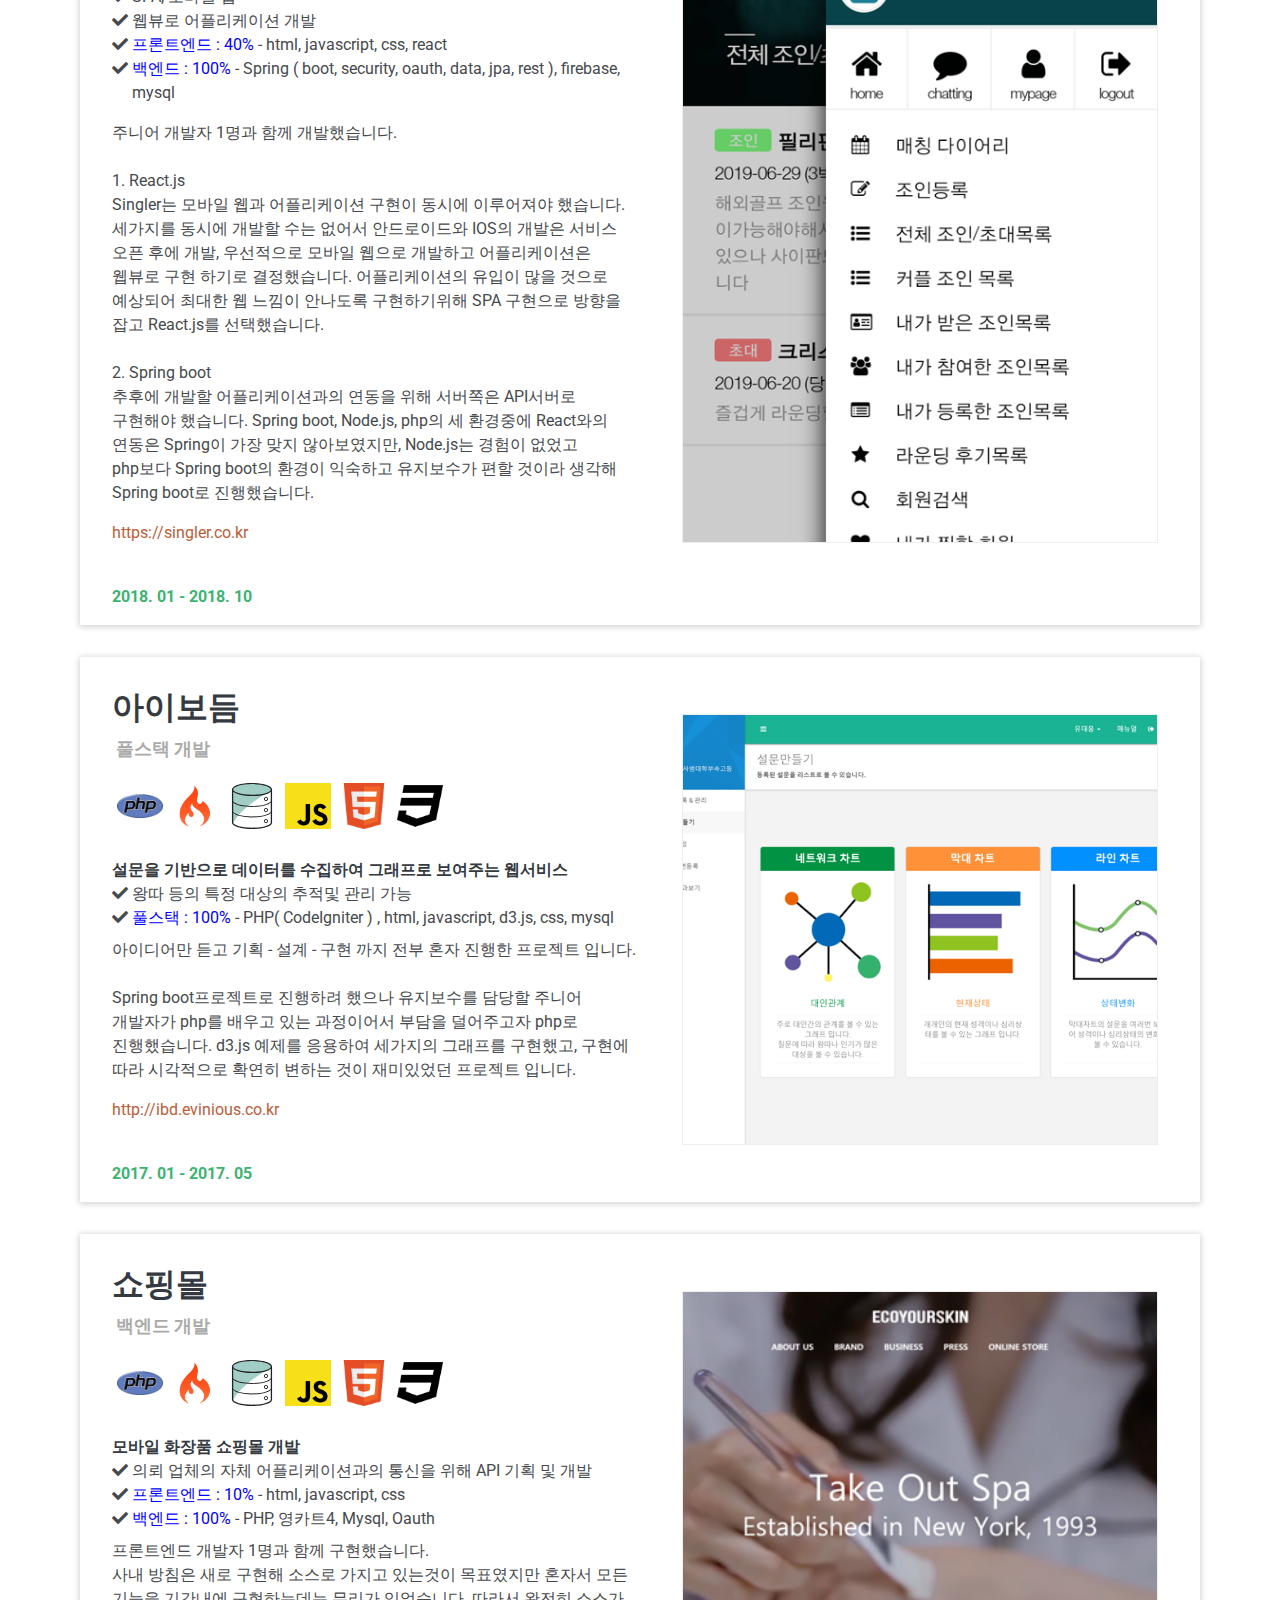
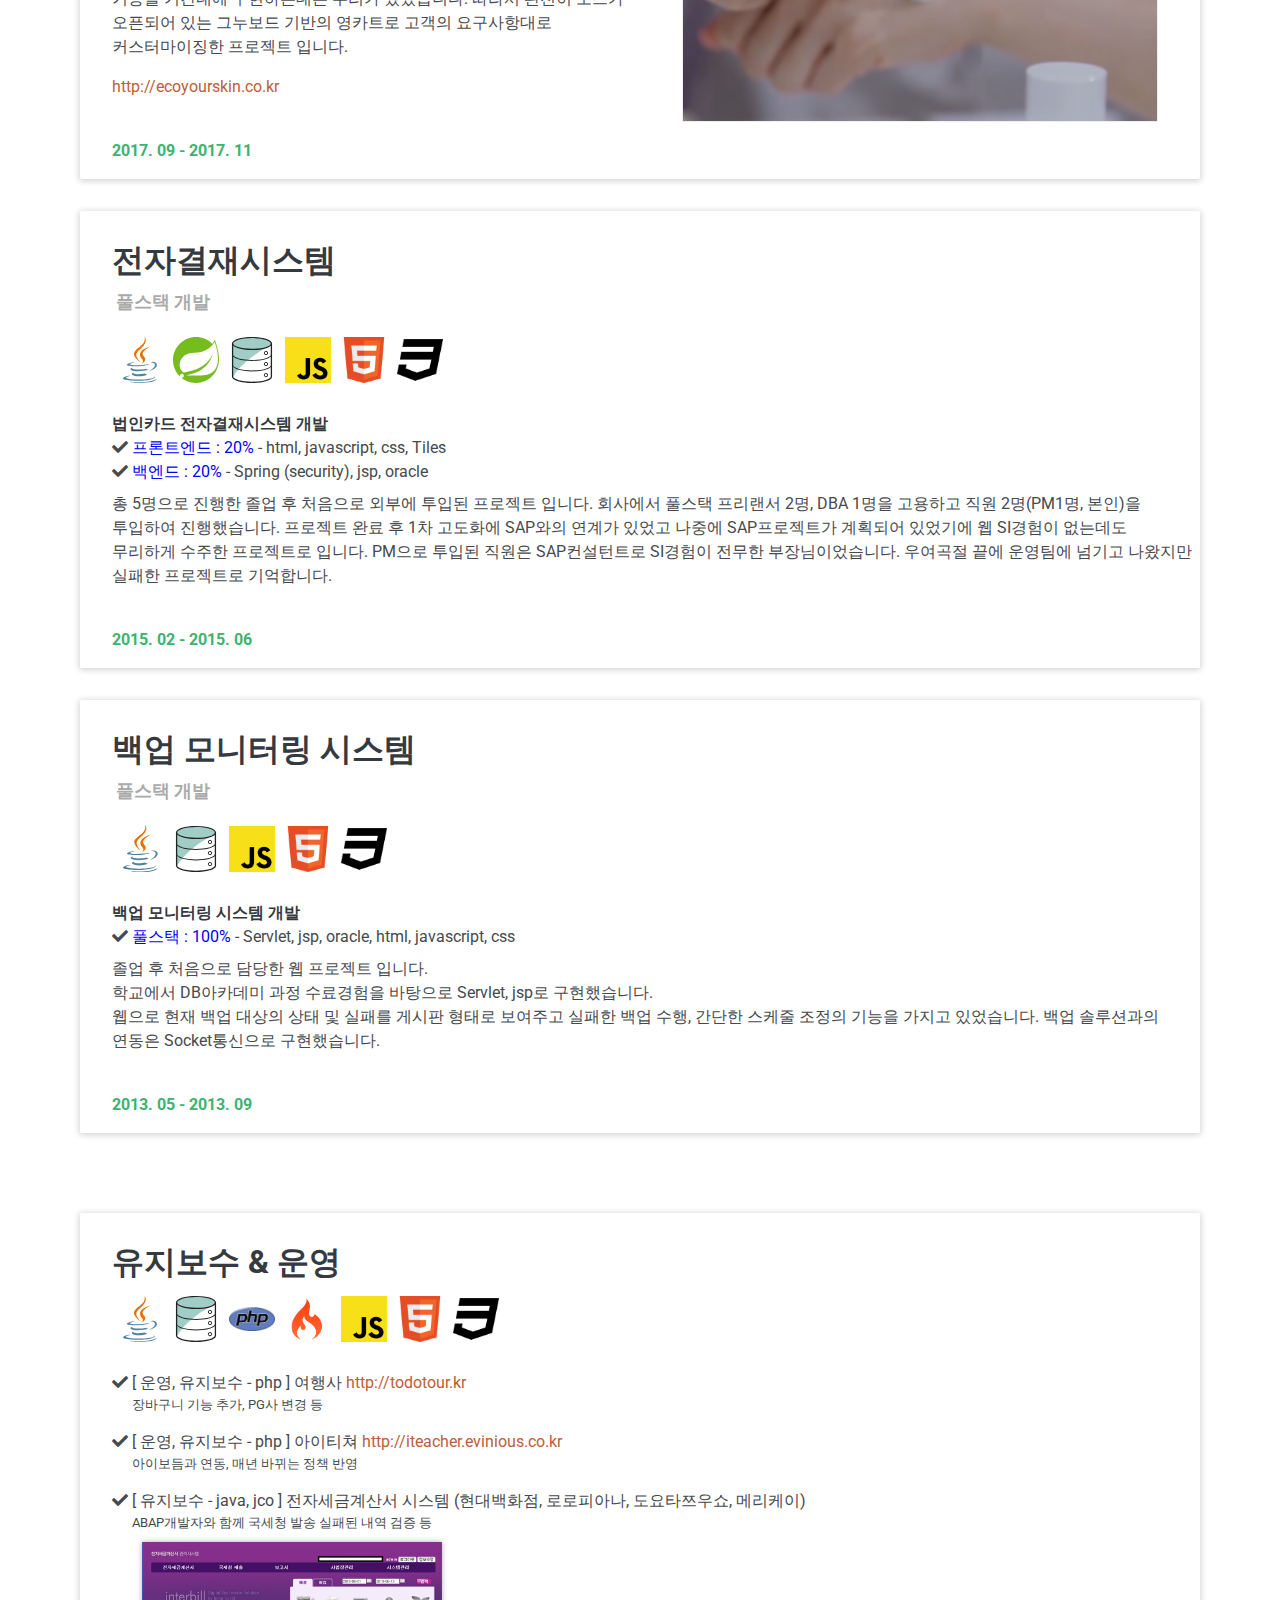
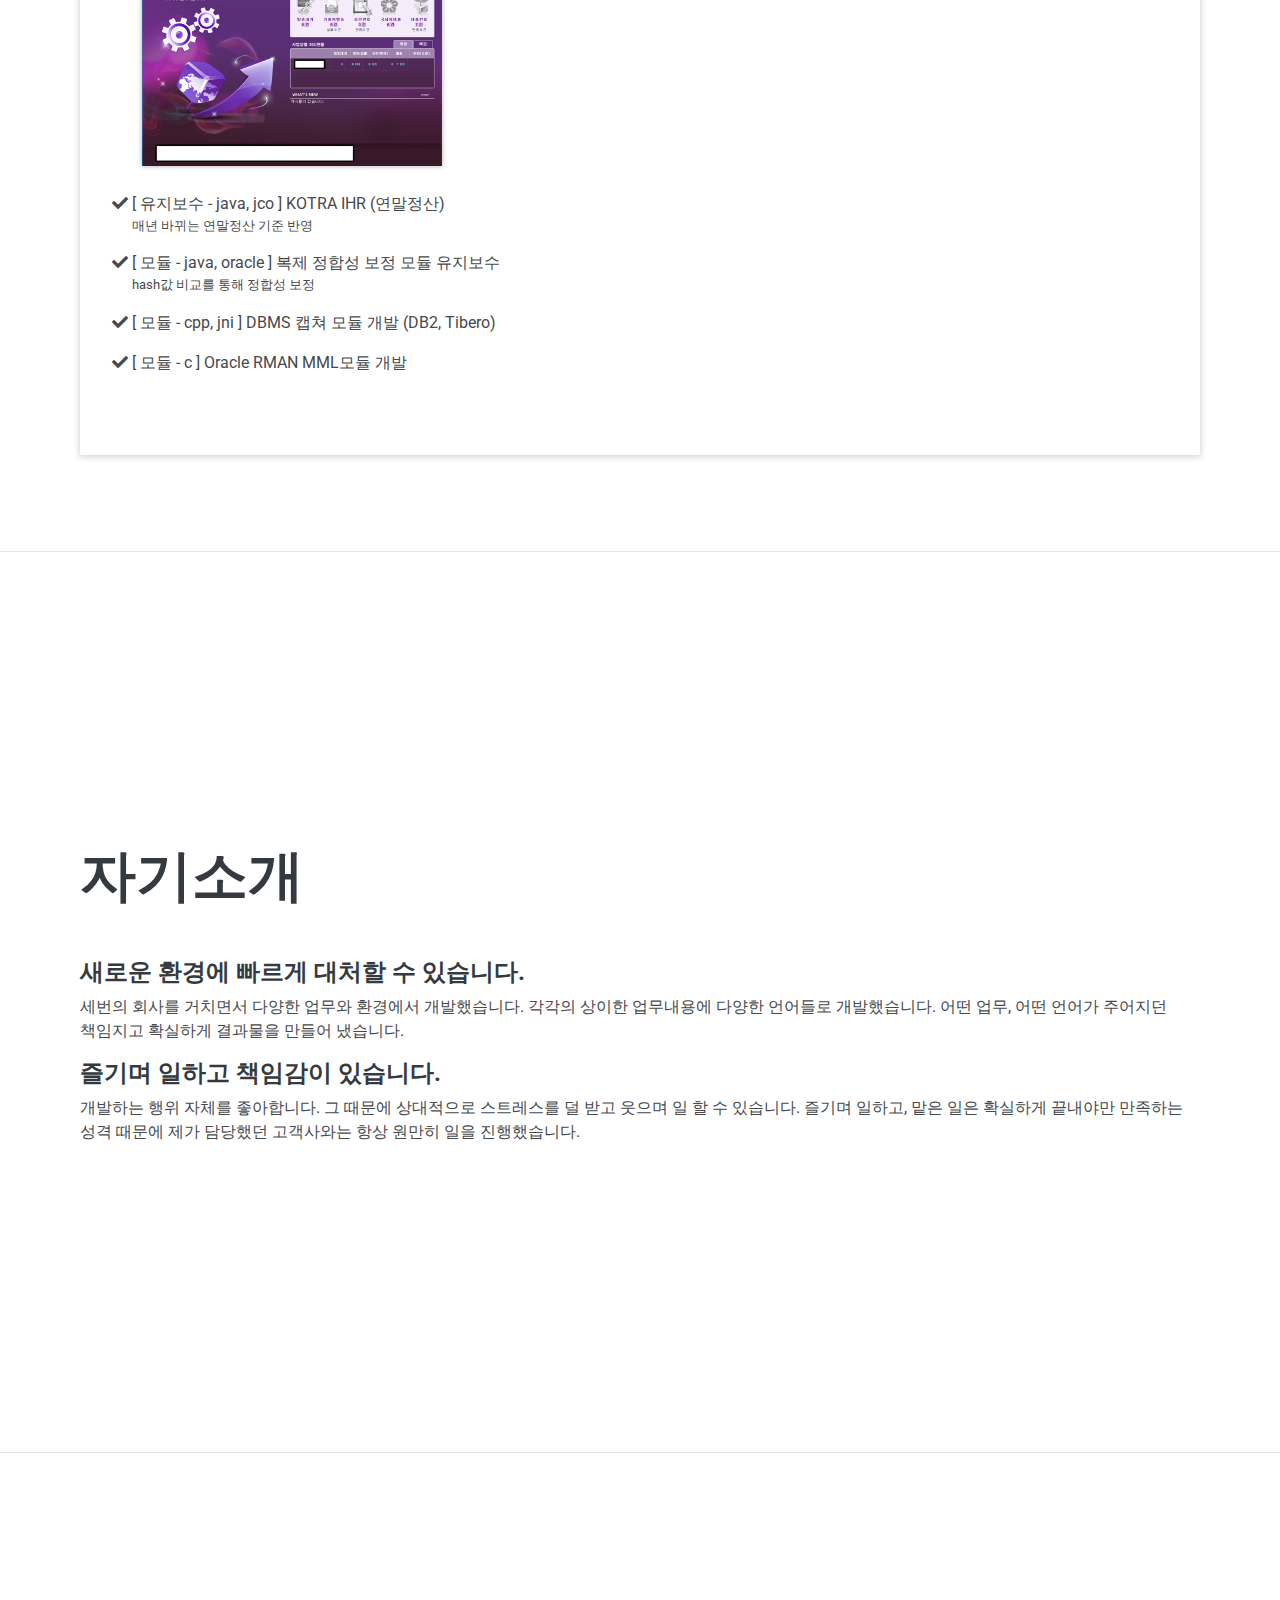
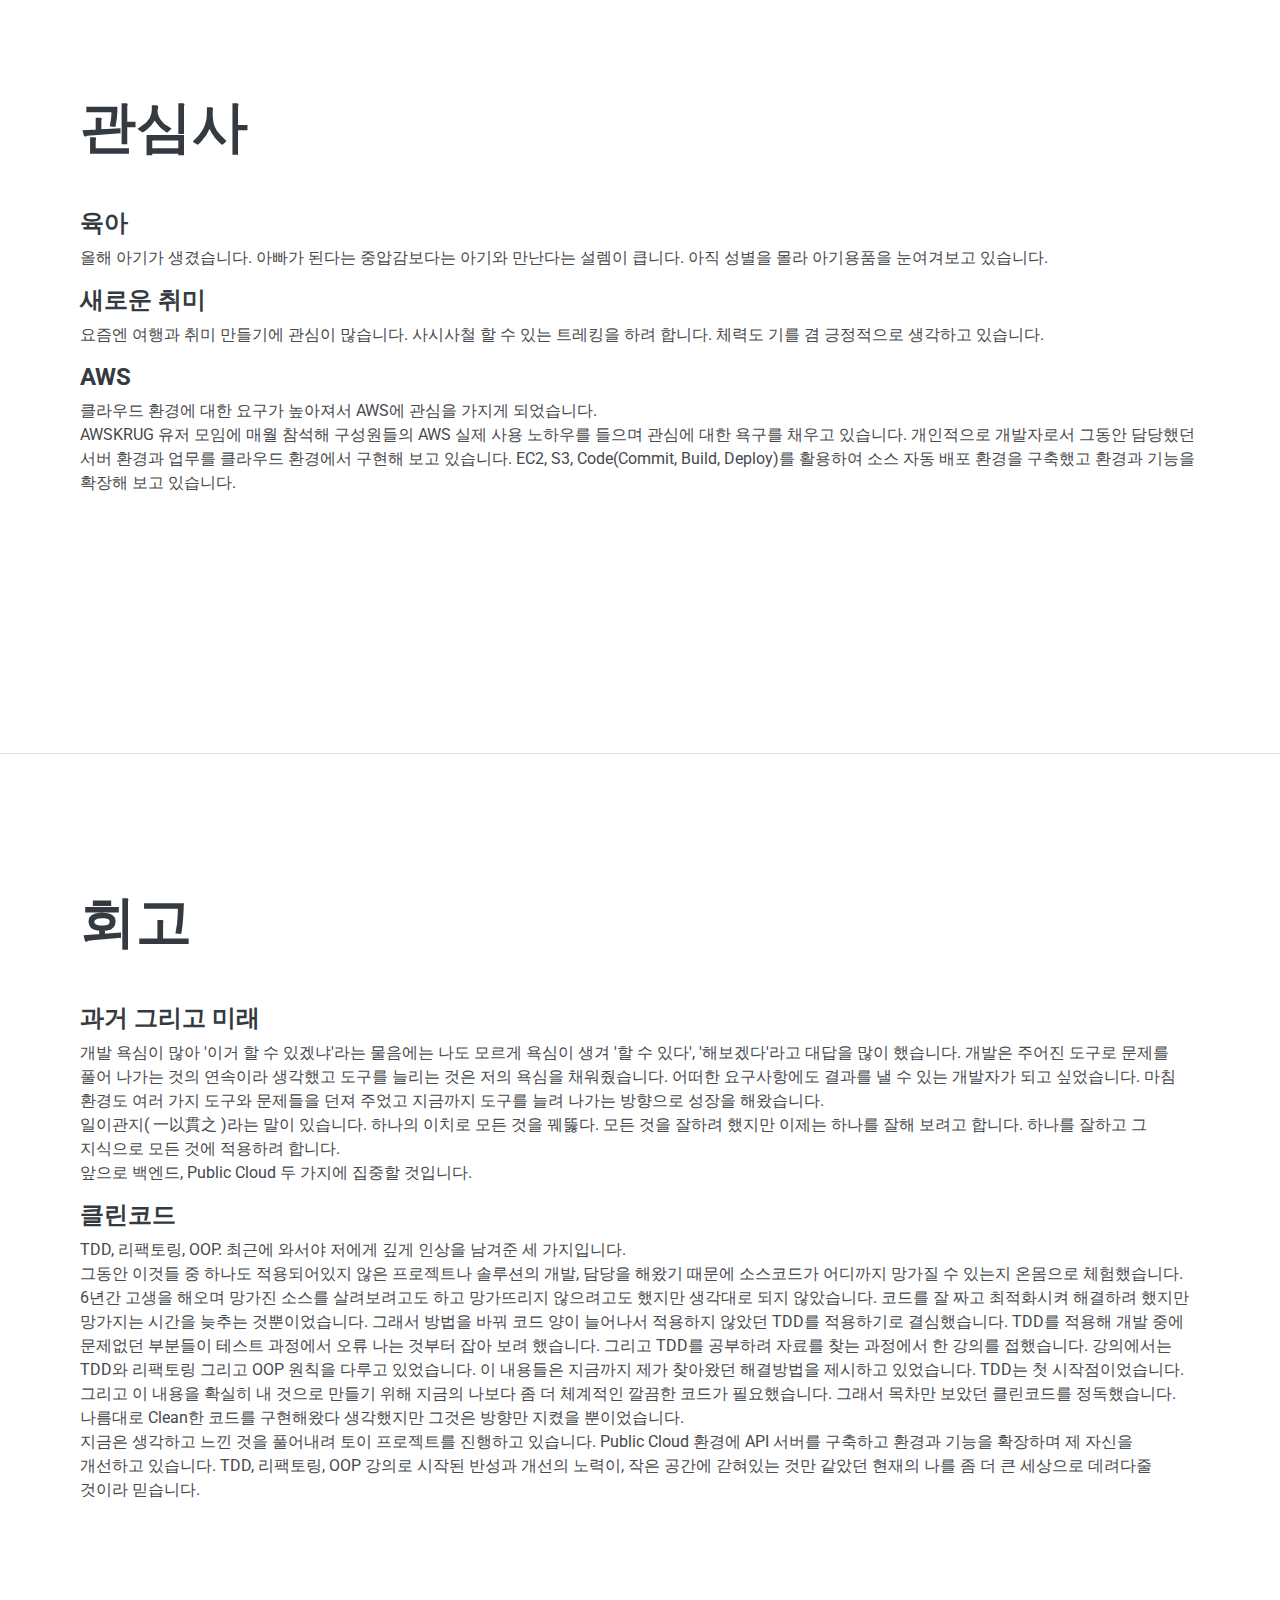
==== commit 9c3768f7: "update indexPDF" ====
--- a/indexPDF.html
+++ b/indexPDF.html
@@ -172,7 +172,37 @@
         </ul>-->
       </div>
     </section>
-	
+  
+    <hr class="m-0">
+
+    <section class="resume-section p-3 p-lg-5 d-flex align-items-center" id="education">
+      <div class="w-100">
+        <h2 class="mb-5">학력</h2>
+
+        <div class="resume-item d-flex flex-column flex-md-row justify-content-between mb-5">
+          <div class="resume-content">
+            <h3 class="mb-0">가천대학교</h3>
+            <div class="subheading mb-3">컴퓨터 소프트웨어 전공</div>
+			      <!--<div>졸업</div>-->
+          </div>
+          <div class="resume-date text-md-right">
+            <span class="text-primary">2009.02 - 2013.03</span>
+          </div>
+        </div>
+
+        <div class="resume-item d-flex flex-column flex-md-row justify-content-between">
+          <div class="resume-content">
+            <h3 class="mb-3">동국대학교 사범대학 부속 고등학교</h3>
+			      <!--<div>졸업</div>-->
+          </div>
+          <div class="resume-date text-md-right">
+            <span class="text-primary">2001.03 - 2004.02</span>
+          </div>
+        </div>
+
+      </div>
+    </section>
+
 	<hr class="m-0">
 
     <section class="resume-section p-3 p-lg-5 d-flex justify-content-center" id="experience">
@@ -593,48 +623,30 @@
       </div>
     </section>
 
-<!--
-	<hr class="m-0">
-
-    <section class="resume-section p-3 p-lg-5 d-flex align-items-center" id="education">
+    <hr class="m-0">
+
+    <section class="resume-section p-3 p-lg-5 d-flex align-items-center" id="interests">
       <div class="w-100">
-        <h2 class="mb-5">학력</h2>
-
-        <div class="resume-item d-flex flex-column flex-md-row justify-content-between mb-5">
-          <div class="resume-content">
-            <h3 class="mb-0">가천대학교</h3>
-            <div class="subheading mb-3">컴퓨터 소프트웨어 전공</div>
-			<div>졸업</div>
-          </div>
-          <div class="resume-date text-md-right">
-            <span class="text-primary">2009.02 - 2013.03</span>
-          </div>
-        </div>
-
-		<div class="resume-item d-flex flex-column flex-md-row justify-content-between mb-5">
-          <div class="resume-content">
-            <h3 class="mb-0">경원전문대학교</h3>
-            <div class="subheading mb-3">컴퓨터 정보과</div>
-			      <div>중퇴</div>
-          </div>
-          <div class="resume-date text-md-right">
-            <span class="text-primary">2006.03 - 2016.04</span>
-          </div>
-        </div>
-
-        <div class="resume-item d-flex flex-column flex-md-row justify-content-between">
-          <div class="resume-content">
-            <h3 class="mb-3">동국대학교 사범대학 부속 고등학교</h3>
-			<div>졸업</div>
-          </div>
-          <div class="resume-date text-md-right">
-            <span class="text-primary">2001.03 - 2004.02</span>
-          </div>
+        <h2 class="mb-5">자기소개</h2>
+        <div>
+          <h4 class="">새로운 환경에 빠르게 대처할 수 있습니다.</h4>
+          <p>            
+            세번의 회사를 거치면서 다양한 업무와 환경에서 개발했습니다. 
+            각각의 상이한 업무내용에 다양한 언어들로 개발했습니다. 
+            어떤 업무, 어떤 언어가 주어지던 책임지고 확실하게 결과물을 만들어 냈습니다.
+          </p>
+        </div>
+        <div>
+          <h4 class="">즐기며 일하고 책임감이 있습니다.</h3>
+          <p>
+            개발하는 행위 자체를 좋아합니다. 그 때문에 상대적으로 스트레스를 덜 받고 웃으며 일 할 수 있습니다. 
+            즐기며 일하고, 맡은 일은 확실하게 끝내야만 만족하는 성격 때문에 제가 담당했던 고객사와는 항상 원만히 일을 진행했습니다. 
+          </p>
         </div>
 
       </div>
     </section>
--->	
+
     <hr class="m-0">
 
     <section class="resume-section p-3 p-lg-5 d-flex align-items-center" id="interests">
@@ -695,7 +707,7 @@
               그리고 이 내용을 확실히 내 것으로 만들기 위해 지금의 나보다 좀 더 체계적인 깔끔한 코드가 필요했습니다. 그래서 목차만 보았던 클린코드를 정독했습니다. 
               나름대로 Clean한 코드를 구현해왔다 생각했지만 그것은 방향만 지켰을 뿐이었습니다.<br/>
               지금은 생각하고 느낀 것을 풀어내려 토이 프로젝트를 진행하고 있습니다. Public Cloud 환경에 API 서버를 구축하고 환경과 기능을 확장하며 제 자신을 개선하고 있습니다.
-              TDD, 리팩토링, OOP 강의로 시작된 반성과 개선의 노력이, 작은 공간에 갇혀있는 것만 같았던 현재의 나를 좀 더 큰 세상으로 데려다줄 것이라 믿습니다.
+              TDD, 리팩토링, OOP 강의로 시작된 반성과 개선의 노력이, 작은 공간에 갇혀있는 것만 같았던 현재의 나를 좀 더 큰 세상으로 데려다줄 것이라 믿습니다. 
           </p>
         </div>
       </div>
